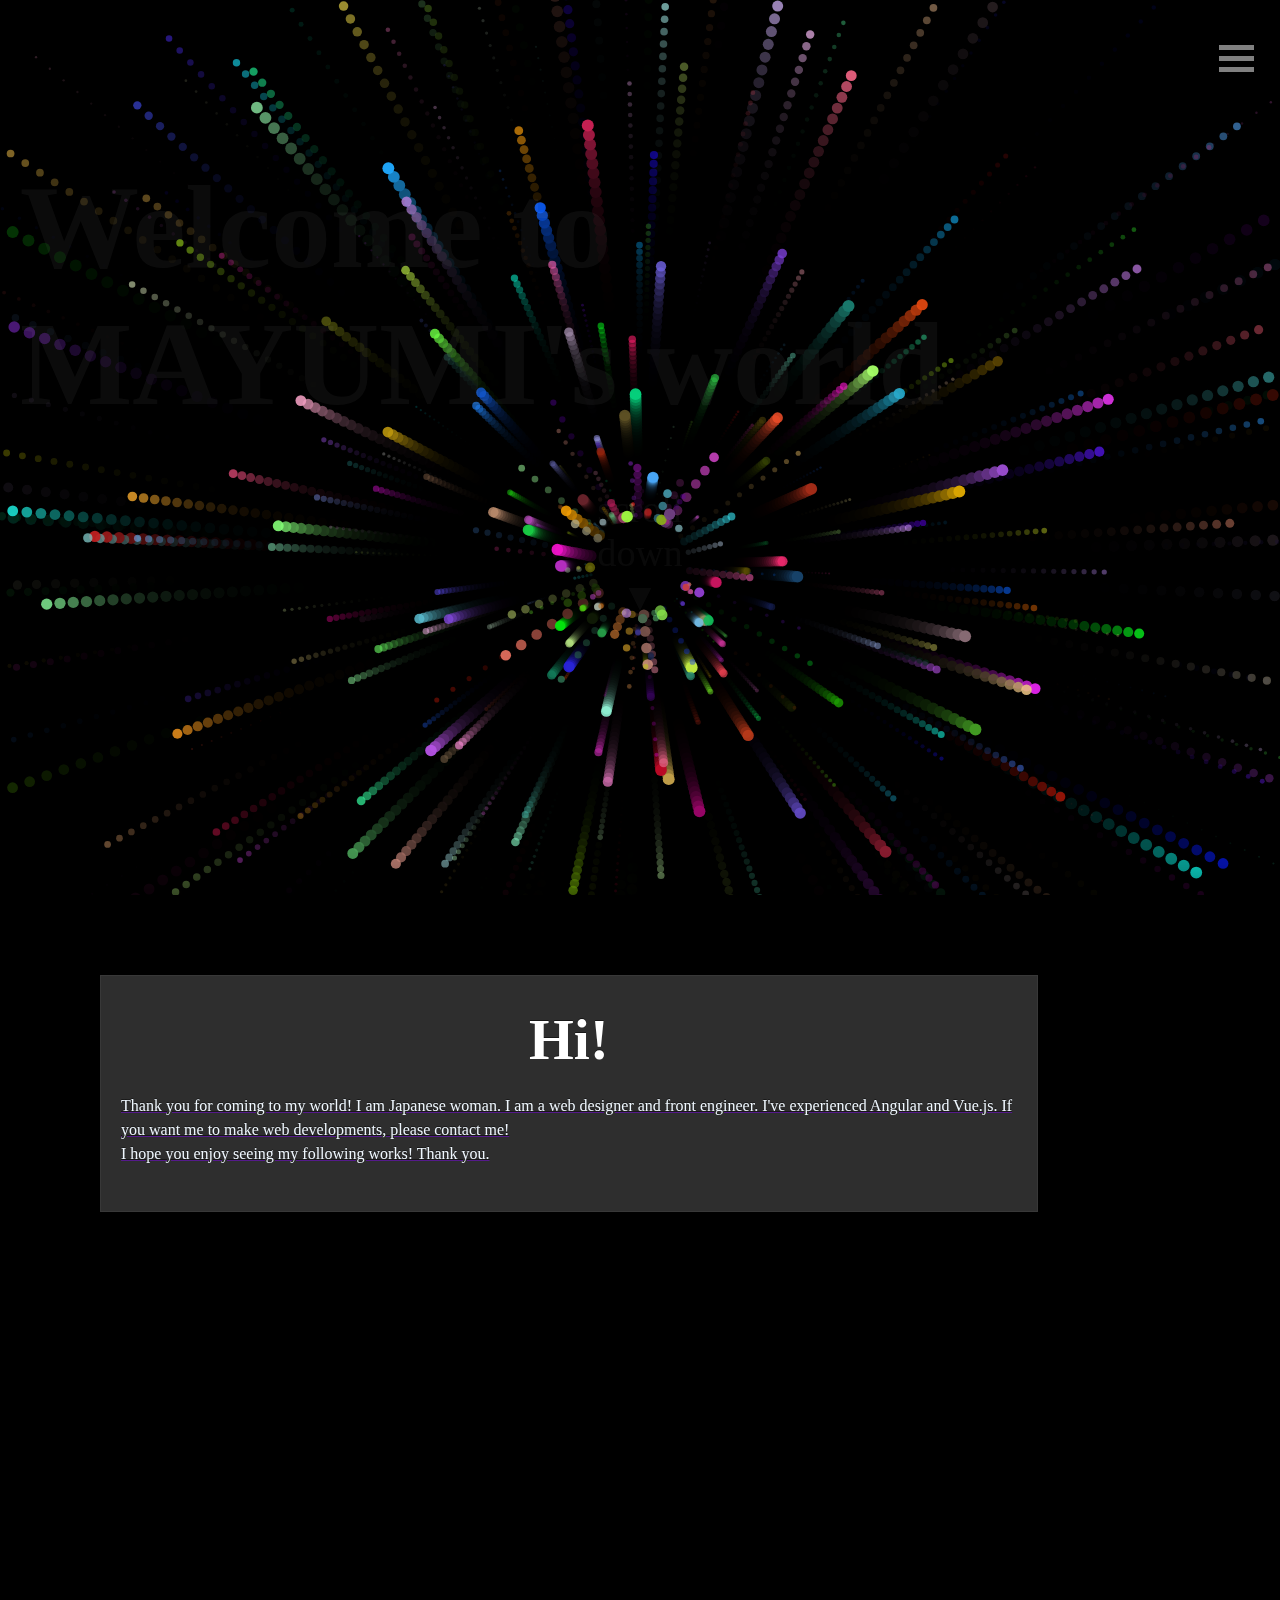
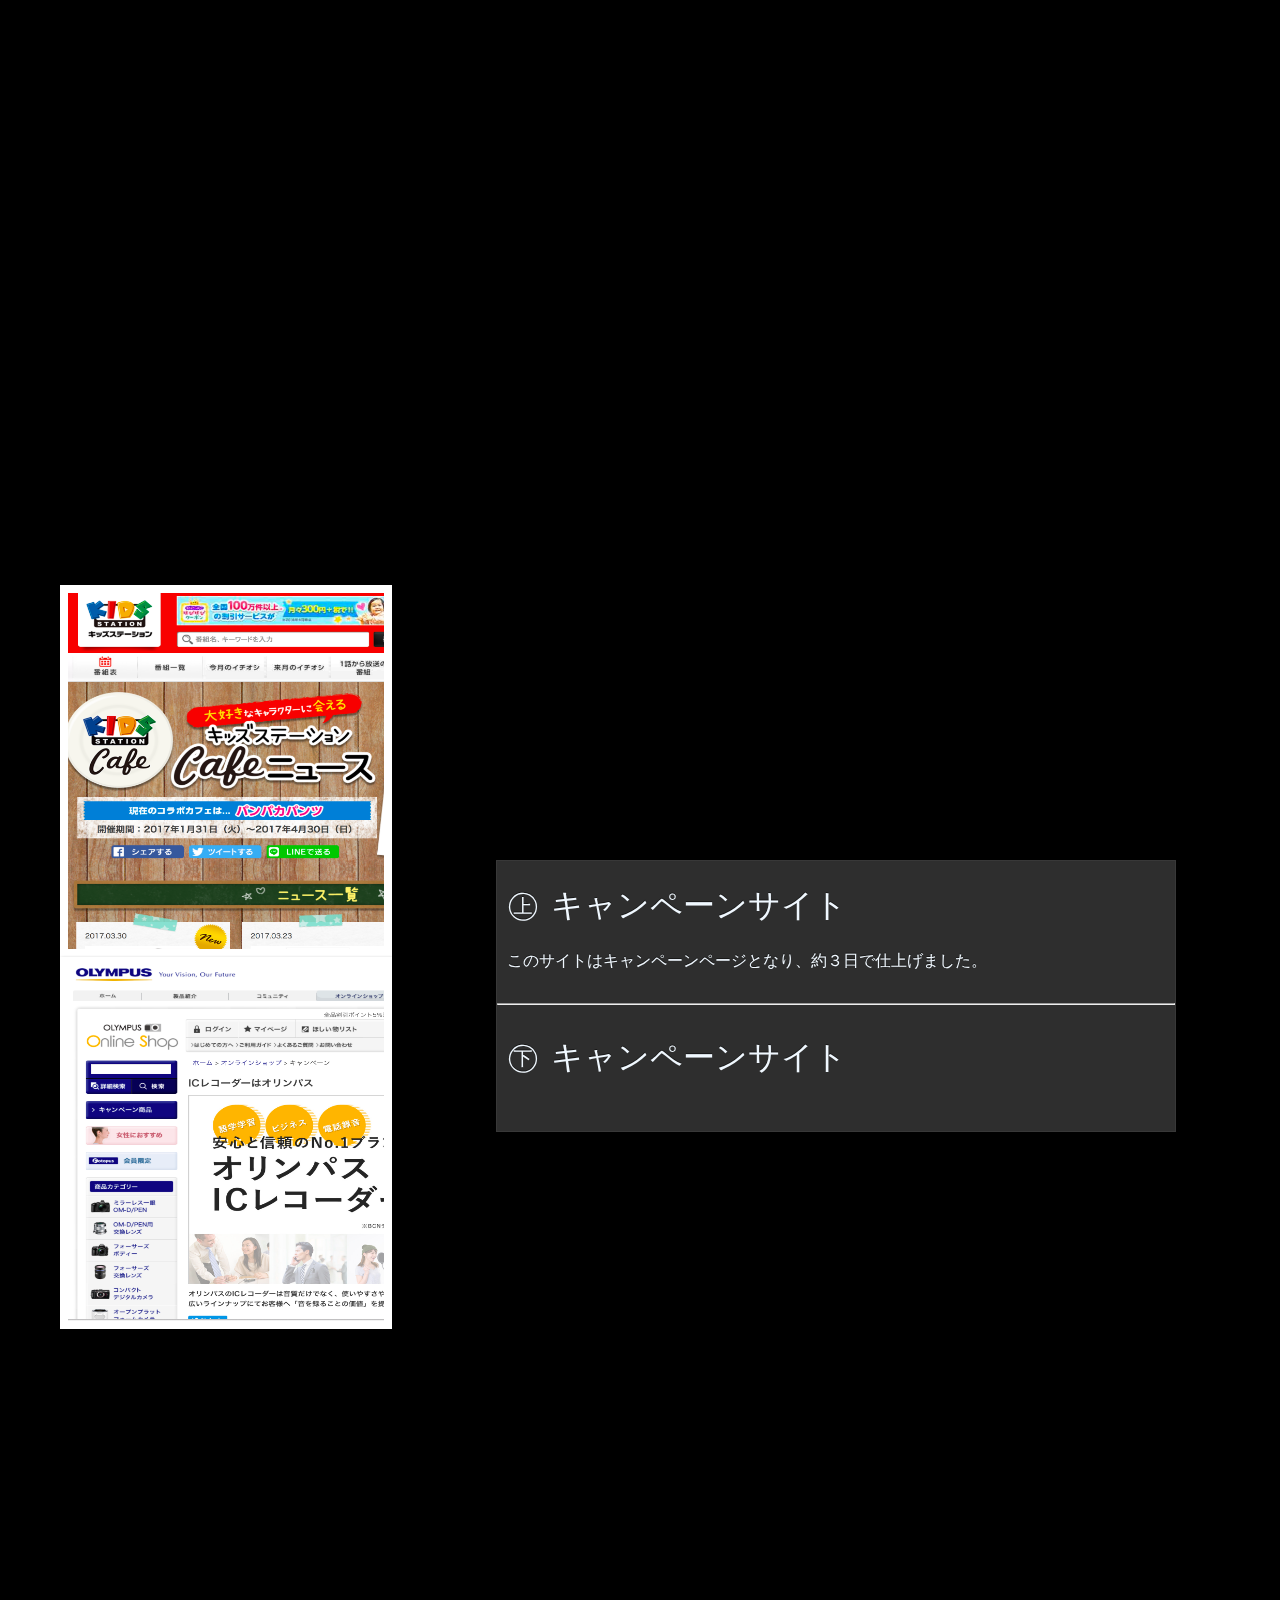
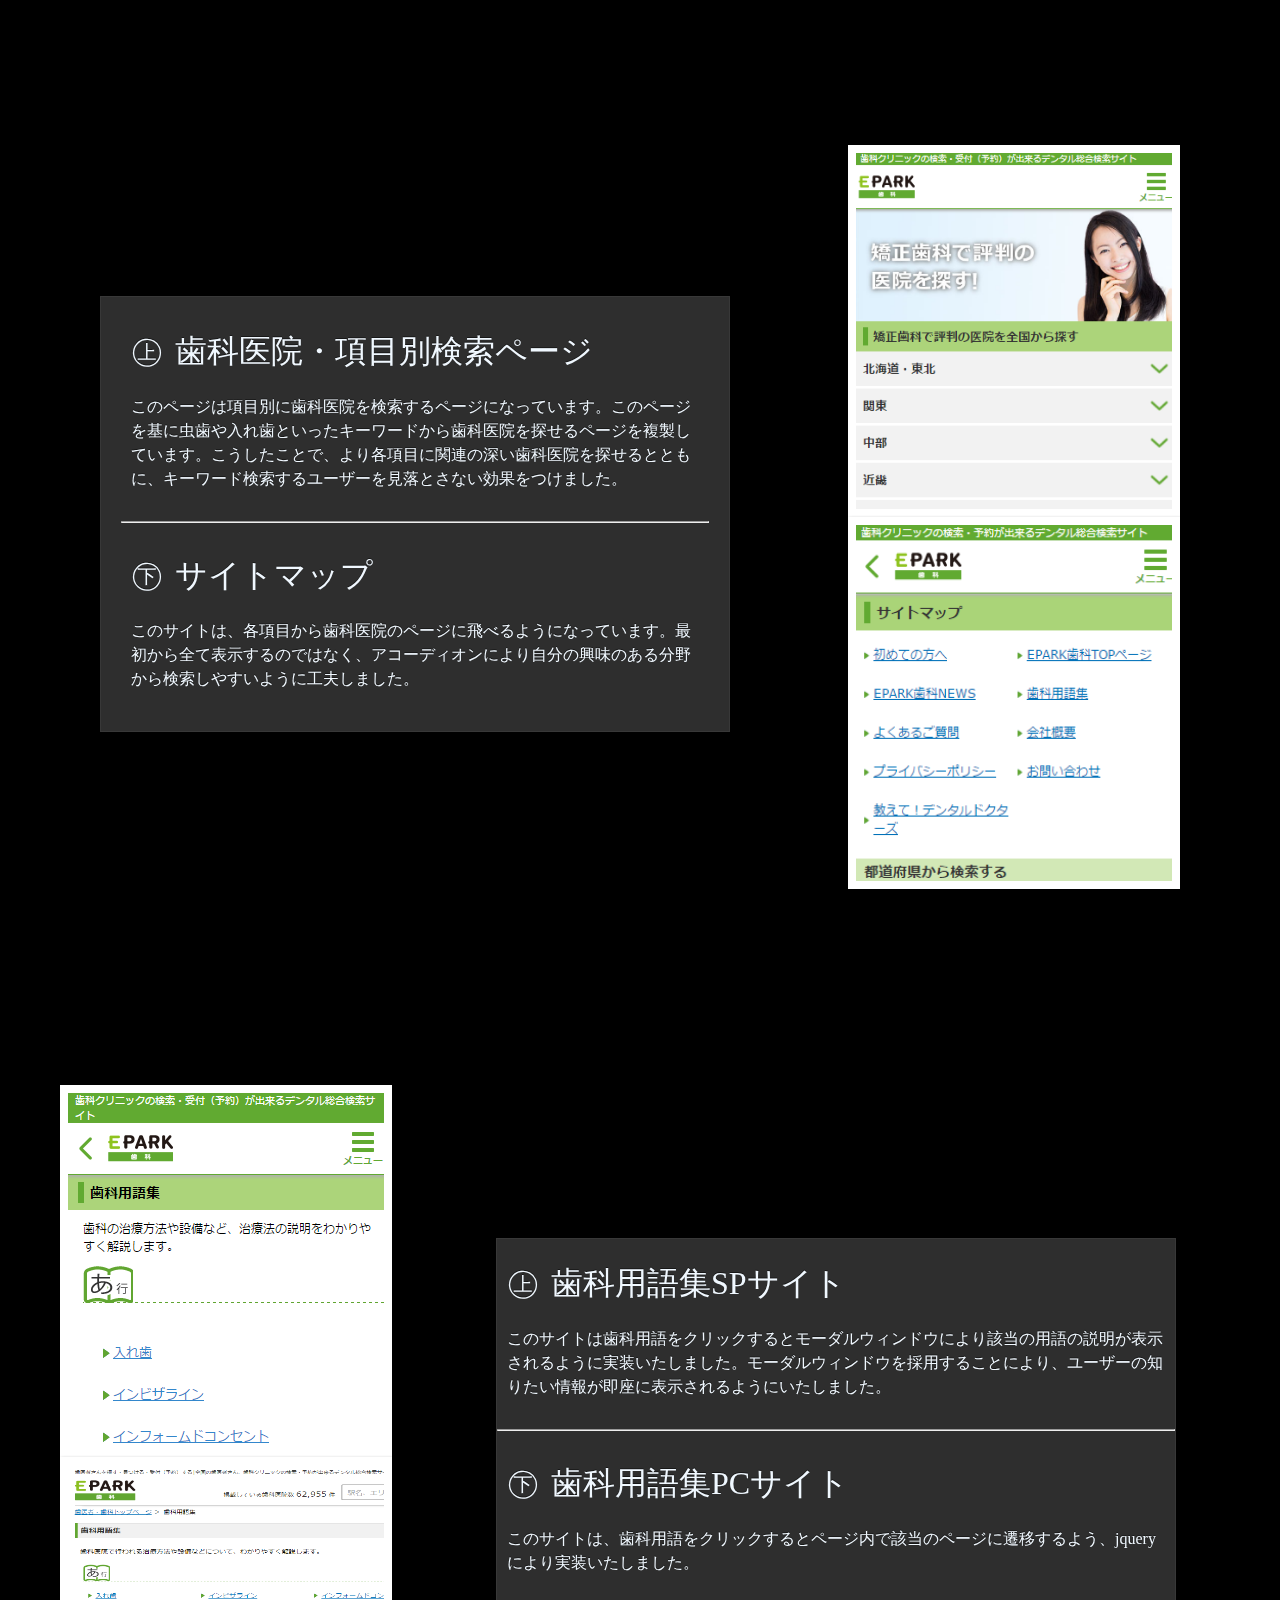
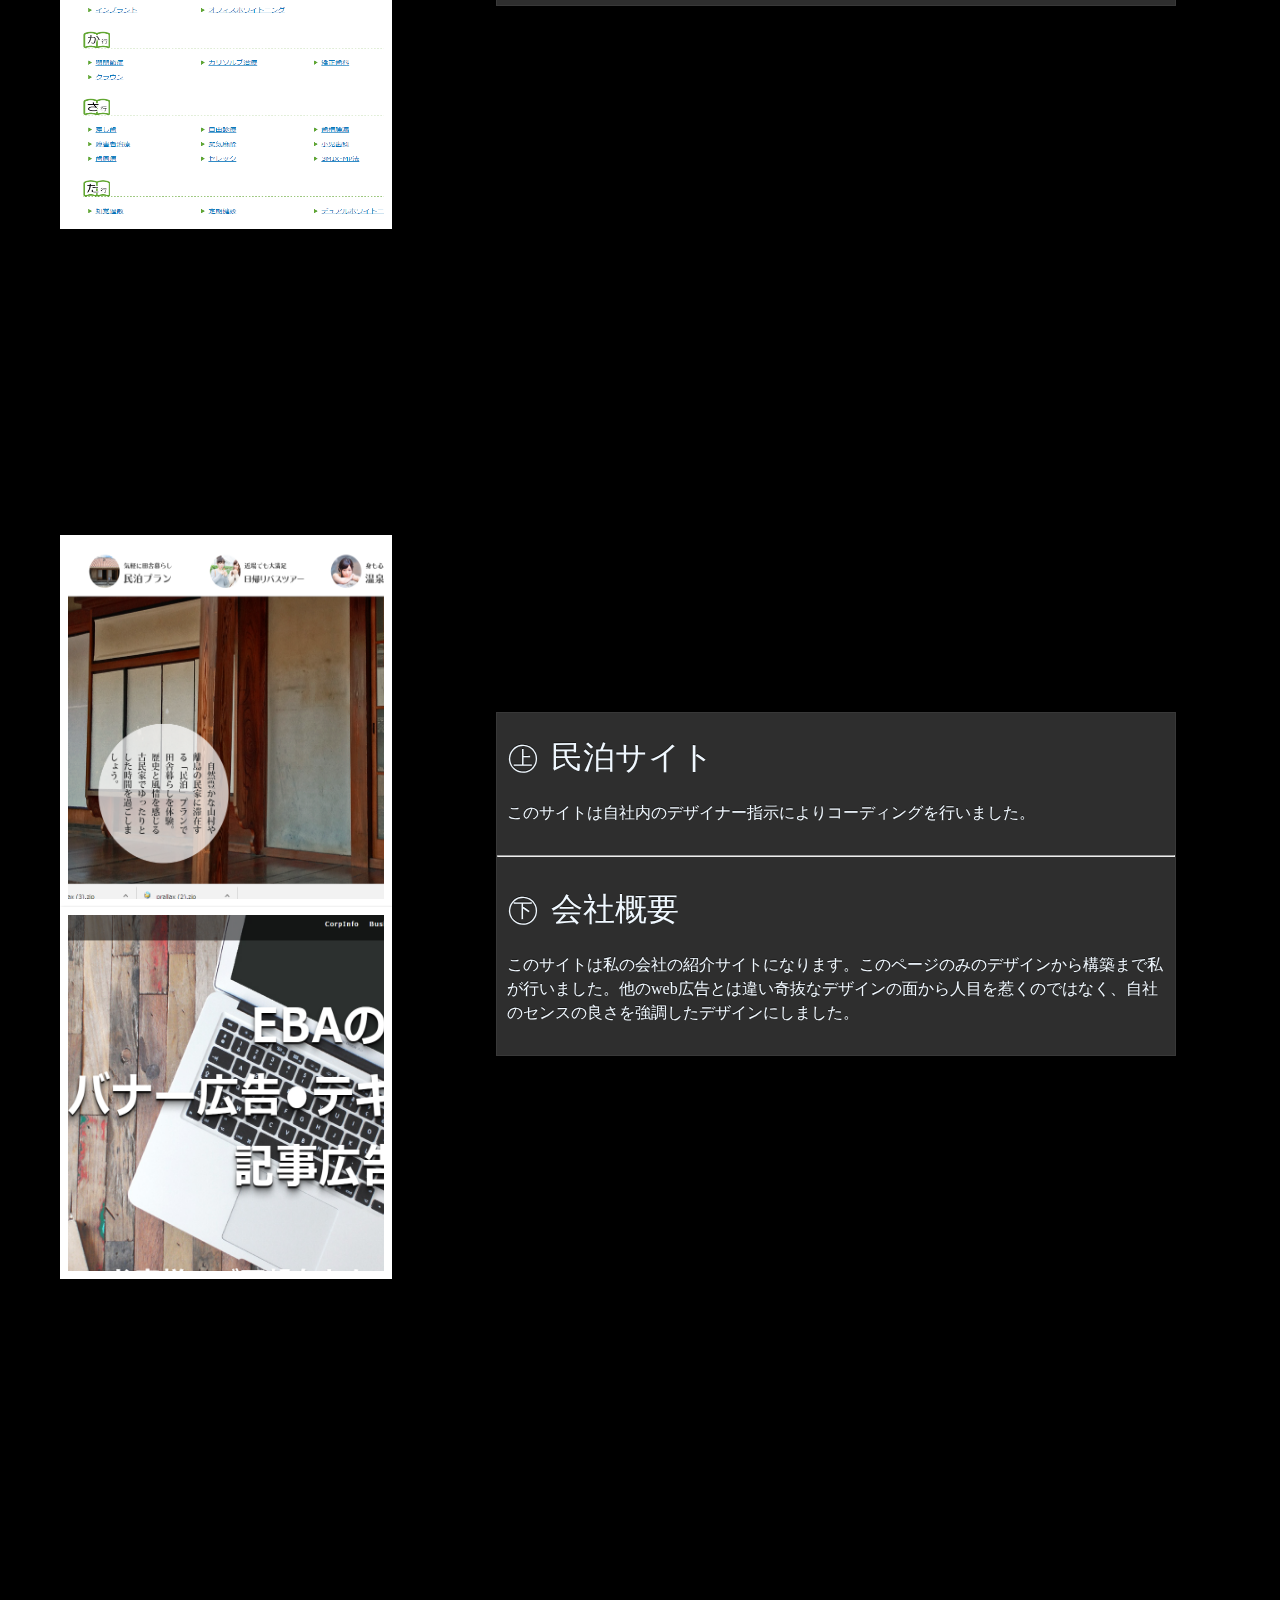
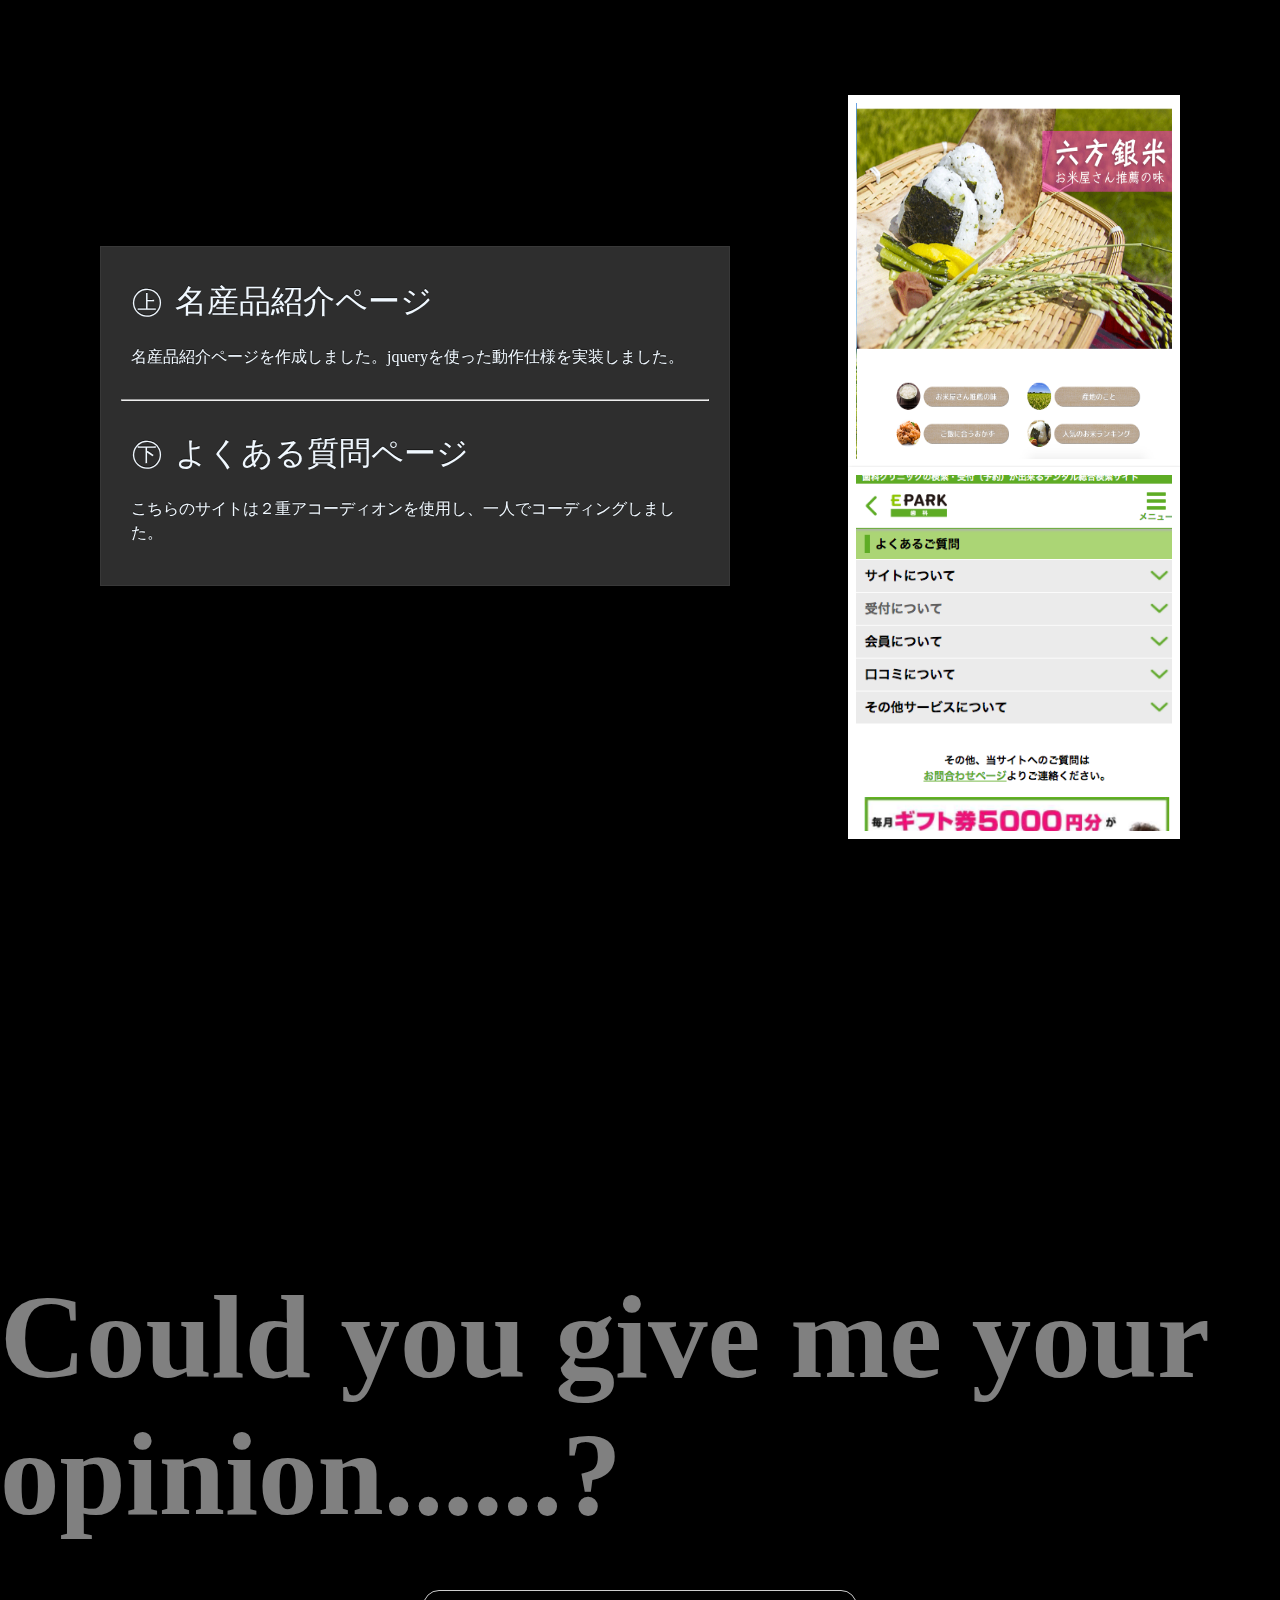
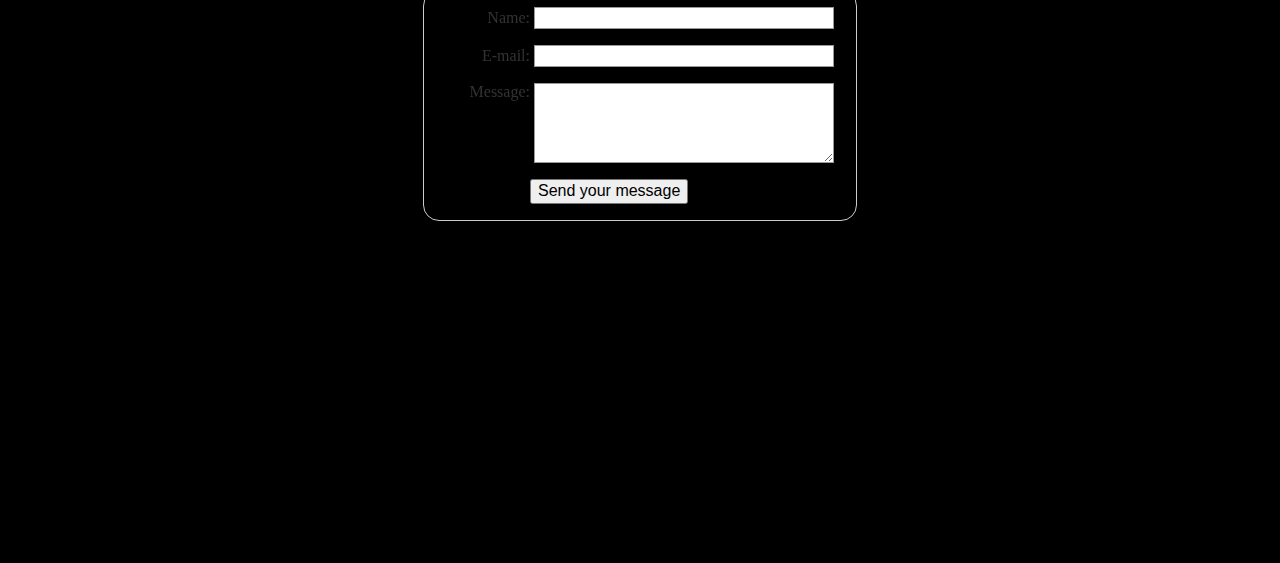
==== Hana/index.html @ 6188c831 "Update index.html" ====
<html>

<head>
    <meta charset="UTF-8">
    <title>Mayumi's info</title>
    <link rel="stylesheet" href="https://raw.github.com/necolas/normalize.css/master/normalize.css">
    <link rel="stylesheet" href="css/onlycss.css">
    <script src="https://cdnjs.cloudflare.com/ajax/libs/jquery/2.1.3/jquery.min.js"></script>
    <script src="js/7-jqueryxcss.js"></script>
    <link rel="shortcut icon" href="favicon.ico" type="animated_favicon1.gif">
    <script type="text/javascript">
        (function() {

            var ua = navigator.userAgent.toUpperCase();
            var url = document.location.pathname;
            var spDir = 'https://mayuowww.github.io/Hana/sp/sp.html';

            (ua.indexOf('IPHONE') != -1 || (ua.indexOf('ANDROID') != -1 && ua.indexOf('MOBILE') != -1)) ?
            isSP():
                isPC();

            function isSP() {
                if (url.match(spDir)) {
                    return false;
                } else {
                    location.href = spDir;
                }
            }

            function isPC() {
                if (!url.match(spDir)) {
                    return false;
                } else {
                    location.href = '/';
                }
            }


        }());
    </script>
</head>
<body>
    <div class="button_container" id="toggle">
        <span class="top"></span>
        <span class="middle"></span>
        <span class="bottom"></span>
    </div>
    <div class="overlay" id="overlay">
        <nav class="overlay-menu">
            <ul>
                <li><a href="#first">Top</a></li>
                <li><a href="#second">MyInfo</a></li>
                <li><a href="#third">Works</a>
                <li><a href="#last" style="width: 275%;">Contact</a></li>
            </ul>
        </nav>
    </div>
    <section id="first" class="content" style="background-position: 50% 0px;">

        <div id="wrapper"><canvas id="canvas"></canvas></div>
        <div id="container">
             <p id="animation">Welcome to<br>MAYUMI's world</p>
            <div class="switch" style="height:30px;">
             <span id="switch_jq_ani" class="switch-on">scroll<br>down<br>▼</span>
            </div>
        </div>
    </section>
    <section id="second" class="content" style="background-position: 50% 0px;">
        <article>
            <h1>Hi!</h1>
            <a href="">
                <p>Thank you for coming to my world! I am Japanese woman. I am a web designer and front engineer. I've experienced Angular and Vue.js. If you want me to make web developments, please contact me! <br>
                     I hope you enjoy seeing my following works! Thank you.
                </p>
            </a>
        </article>
    </section>
    <section id="second_half" class="content" style="background-position: 50% -56.5px;">
        <div class="row">
            <div class="col-sm-6">
                <div class="ih-item square colored effect6 bottom_to_top">
                    <a href="http://www.kids-station.com/tv/pages/cafe.aspx" target=”_blank”>
                        <div class="img"><img src="img/panpaka.png" alt="img"></div>
                        <div class="info">
                            <h3>レスポンシブサイトです。</h3>
                      
                        </div>
                    </a>
                </div>
                
            </div>
            <div class="col-sm-6">
                
                <div class="ih-item square colored effect6 bottom_to_top">
                    <a href="https://shop.olympus-imaging.jp/contents/index/cd/c170316i8" target=”_blank”>
                        <div class="img"><img src="img/olympus.png" alt="img"></div>
                        <div class="info">
                            <h3>レスポンシブサイトです。</h3>

                        </div>
                    </a>
                </div>
                <!-- end colored -->
            </div>
        </div>
        <div id="anything">
            <p id="position">&#12964;</p>
            <p id="mini-title">キャンペーンサイト</p>
            <p id="description">
                このサイトはキャンペーンページとなり、約３日で仕上げました。         
            </p>

            <p id="description"></p>
            <hr id="border">

            <p id="position">&#12966;</p>
            <p id="mini-title">キャンペーンサイト</p>
            <p id="description">
                
            </p>
        </div>





        </div>
    </section>

    <section id="third" class="content" style="background-position: 50% 92.75px;">
        <div id="something">
            <p id="position">&#12964;</p>
            <p id="mini-title">歯科医院・項目別検索ページ</p>
            <p id="description">
                このページは項目別に歯科医院を検索するページになっています。このページを基に虫歯や入れ歯といったキーワードから歯科医院を探せるページを複製しています。こうしたことで、より各項目に関連の深い歯科医院を探せるとともに、キーワード検索するユーザーを見落とさない効果をつけました。</p>

            <p id="description"></p>
            <hr id="border">

            <p id="position">&#12966;</p>
            <p id="mini-title">サイトマップ</p>
            <p id="description">このサイトは、各項目から歯科医院のページに飛べるようになっています。最初から全て表示するのではなく、アコーディオンにより自分の興味のある分野から検索しやすいように工夫しました。</p>
        </div>



        <article>
            <div class="bs-example">
                <!-- From top and bottom-->

                <div class="row">
                    <div class="col-sm-1">
                        <!-- normal -->
                        <div class="SPsite square effect6 from_top_and_bottom">
                            <a href="http://haisha-yoyaku.jp/docs/sp/orthodontic_clinic/" target=”_blank”>
                                <div class="img"><img src="img/orthentic.PNG" alt="img"></div>
                                <div class="info">
                                    <h3>SPサイトです</h3>
                                    <p>This pages just for smartphones. <br>If you watch this page on PC, please adjust the size of your screen.</p>
                                </div>
                            </a>
                        </div>
                        <!-- end normal -->
                    </div>
                    <div class="col-sm-2">
                        <!-- colored -->
                        <div class="SPsite square colored effect6 from_top_and_bottom">
                            <a href="http://haisha-yoyaku.jp/sp/sitemap.html" target=”_blank”>
                                <div class="img"><img src="img/sitemap.PNG" alt="img"></div>
                                <div class="info">
                                    <h3>SPサイトです</h3>
                                    <p>This pages just for smartphones. <br>If you watch this page on PC, please adjust the size of your screen.</p>
                                </div>
                            </a>
                        </div>
                        <!-- end colored -->
                    </div>
                </div>
                <!-- end From top and bottom-->

                <!-- Top to bottom-->

                <!-- end Top to bottom-->

            </div>
        </article>
    </section>



    <section id="forth" class="content" style="background-position: 50% -56.5px;">


        <div class="row">
            <div class="col-sm-6">
                <!-- normal -->
                <div class="SPsite square effect6 from_top_and_bottom">
                    <a href="http://haisha-yoyaku.jp/sp/glossary/index.html" target=”_blank”>
                        <div class="img"><img src="img/sp_shika.PNG" alt="img"></div>
                        <div class="info">
                            <h3>SPサイトです。</h3>
                            <p>This pages just for smartphones. <br>If you watch this page on PC, please adjust the size of your screen.</p>
                        </div>
                    </a>
                </div>
                <!-- end normal -->
            </div>
            <div class="col-sm-6">
                <!-- colored -->
                <div class="ih-item square colored effect6 bottom_to_top">
                    <a href="http://haisha-yoyaku.jp/original465.html" target=”_blank”>
                        <div class="img"><img src="img/shikayogosyu.PNG" alt="img"></div>
                        <div class="info">
                            <h3>PCサイトです。</h3>

                        </div>
                    </a>
                </div>
                <!-- end colored -->
            </div>
        </div>
        <div id="anything">
            <p id="position">&#12964;</p>
            <p id="mini-title">歯科用語集SPサイト</p>
            <p id="description">
                このサイトは歯科用語をクリックするとモーダルウィンドウにより該当の用語の説明が表示されるように実装いたしました。モーダルウィンドウを採用することにより、ユーザーの知りたい情報が即座に表示されるようにいたしました。</p>

            <p id="description"></p>
            <hr id="border">

            <p id="position">&#12966;</p>
            <p id="mini-title">歯科用語集PCサイト</p>
            <p id="description">
                このサイトは、歯科用語をクリックするとページ内で該当のページに遷移するよう、jqueryにより実装いたしました。
            </p>
        </div>





        </div>
    </section>

    <section id="fifth" class="content" style="background-position: 50% -189.25px;">
        <div class="row">
            <div class="col-sm-6">
                <!-- normal -->
                <div class="ih-item square effect6 top_to_bottom">
                    <a href="http://matome-all.net/travel_navi/minpaku/" target=”_blank”>
                        <div class="img"><img src="img/minpaku.PNG" alt="img"></div>
                        <div class="info">
                            <h3>レスポンシブなサイトです</h3>

                        </div>
                    </a>
                </div>
                <!-- end normal -->
            </div>
            <div class="col-sm-6">
                <!-- colored -->
                <div class="ih-item square colored effect6 top_to_bottom">
                    <a href="http://site-navi.biz/EBA_business_lp1/                                         " target=”_blank”>
                        <div class="img"><img src="img/EBA.PNG" alt="img"></div>
                        <div class="info">
                            <h3>レスポンシブなサイトです</h3>

                        </div>
                    </a>
                </div>
                <!-- end colored -->
            </div>
        </div>


        <div id="anything">




            <p id="position">&#12964;</p>
            <p id="mini-title">民泊サイト</p>
            <p id="description">
                このサイトは自社内のデザイナー指示によりコーディングを行いました。</p>

            <p id="description"></p>
            <hr id="border">

            <p id="position">&#12966;</p>
            <p id="mini-title">会社概要</p>
            <p id="description">このサイトは私の会社の紹介サイトになります。このページのみのデザインから構築まで私が行いました。他のweb広告とは違い奇抜なデザインの面から人目を惹くのではなく、自社のセンスの良さを強調したデザインにしました。</p>
        </div>



    </section>
    <section id="third" class="content" style="background-position: 50% 92.75px;">
        <div id="something">
            <p id="position">㊤</p>
            <p id="mini-title">名産品紹介ページ</p>
            <p id="description">
                名産品紹介ページを作成しました。jqueryを使った動作仕様を実装しました。</p>

            <p id="description"></p>
            <hr id="border">

            <p id="position">㊦</p>
            <p id="mini-title">よくある質問ページ</p>
            <p id="description">こちらのサイトは２重アコーディオンを使用し、一人でコーディングしました。</p>
        </div>



        <article>
            <div class="bs-example">
                <!-- From top and bottom-->

                <div class="row">
                    <div class="col-sm-1">
                        <!-- normal -->
                        <div class="ih-item square colored effect6 top_to_bottom">
                            <a href="http://everyinfo.mobi/okome_okazu/" target=”_blank”>
                                <div class="img"><img src="img/okome.png" alt="img"></div>
                                <div class="info">
                                    <h3>レスポンシブなサイトです</h3>


                                </div>
                            </a>
                        </div>
                        <!-- end normal -->
                    </div>
                    <div class="col-sm-2">
                        <!-- colored -->
                        <div class="SPsite square colored effect6 from_top_and_bottom">
                            <a href="http://haisha-yoyaku.jp/sp/faq/index.html" target=”_blank”>
                                <div class="img"><img src="img/faq.PNG" alt="img"></div>
                                <div class="info">
                                    <h3>SPサイトです</h3>
                                    <p>This pages just for smartphones. <br>If you watch this page on PC, please adjust the size of your screen.</p>
                                </div>
                            </a>
                        </div>
                        <!-- end colored -->
                    </div>
                </div>
                <!-- end From top and bottom-->

                <!-- Top to bottom-->

                <!-- end Top to bottom-->

            </div>
        </article>
    </section>



    <section id="last" class="content" style="background-position: 50% -189.25px;">
        <p id="ppp">Could you give me your opinion......?</p>


        <form method="post" action="mailto:mayuowww@gmail.com">


            <div>
                <label for="name">Name:</label>
                <input type="text" id="name" />
            </div>
            <div>
                <label for="mail">E-mail:</label>
                <input type="email" id="mail" />
            </div>
            <div>
                <label for="msg">Message:</label>
                <textarea id="msg"></textarea>
            </div>

            <div class="button">
                <button type="submit">Send your message</button>
            </div>
        </form>





    </section>


</body>

</html>
---- Hana/css/onlycss.css ----
@charset "utf-8";

    /* メールフォーム */

form {
    margin: 278px auto;
    width: 400px;
    padding: 1em;
    border: 1px solid #CCC;
    border-radius: 1em;
}
form div + div {
    margin-top: 1em;
}
label {
    /* すべてのラベルを同じサイズにして、きちんと揃える */
    display: inline-block;
    width: 90px;
    text-align: right;
}
input, textarea {
    /* すべてのテキストフィールドのフォント設定を一致させる
       デフォルトで、textarea は等幅フォントが設定されている */
    font: 1em sans-serif;

    /* すべてのテキストフィールドを同じサイズにする */
    width: 300px;
    -moz-box-sizing: border-box;
    box-sizing: border-box;

    /* テキストフィールドのボーダーの外見を同一にする */
    border: 1px solid #999;
}
input:focus, textarea:focus {
    /* アクティブな要素を少し強調する */
    border-color: #000;
}
textarea {
    /* 複数行のテキストフィールドをラベルにきちんと揃える */
    vertical-align: top;

    /* テキスト入力に十分な領域を与える */
    height: 5em;

    /* ユーザが textarea を垂直方向にリサイズできるようにする
       これが動作しないブラウザもある */
    resize: vertical;
}
.button {
    /* ボタンを他のテキストフィールドと同じ場所に置く */
    padding-left: 90px; /* label 要素と同じサイズ */
}
button {
    /* このマージンは、ラベルとテキストフィールドの間のスペースと
       おおよそ同じスペースを表す */
    margin-left: .5em;
}

  /* メールフォーム ----*/
  section#fifth {

}
  p#description {
    margin: 0 10px 30px 10px;
}
p#mini-title {
	font-size: 32px;
	display: inline-block;
}
p#position {
    margin: 10px 8px 0 10px;
    font-size: 32px;
    /* width: 5px; */
    display: inline-block;
}
.row {
    display: inline-block;
    margin-left: 60px;
}

#something {
    background: rgba(51, 51, 51, 0.9);
    border: 1px solid rgba(150, 150, 150, 0.1);
    box-shadow: 0 0 8px 4px rgba(0, 0, 0, 0.4);
    color: white;
    margin-left: 100px;
    padding: 10px 20px;
    text-shadow: 0 -1px 0 rgba(0, 0, 0, 0.5);
    line-height: 1.5em;
    width: 588px;
    /* height: 215px; */
    display: inline-block;
    /* vertical-align: 301px; */
    margin-top: 261px;
}
#anything {
    background: rgba(51, 51, 51, 0.9);
    border: 1px solid rgba(150, 150, 150, 0.1);
    box-shadow: 0 0 8px 4px rgba(0, 0, 0, 0.4);
    color: white;
    margin-left: 100px;
    /* padding: 10px 20px; */
    text-shadow: 0 -1px 0 rgba(0, 0, 0, 0.5);
    line-height: 1.5em;
    width: 53%;
    /* height: 738px; */
    display: inline-block;
    vertical-align: 261px;
}
 #ppp{
 	margin: 3px 0;
    font-size: 119px;
    font-weight: bold;
    color: hsl(0, 0%, 100%);
    z-index: 9999;
    position: relative;
    top: 231px;
    opacity: 0.5;

 }




.overlayall-sample {
display: none;
width: 100%;
height: 100%;
position: fixed;
overflow: scroll;
top: 0;
left: 0;
z-index: 100;
background: rgba(0,0,0,0.9);
}
body {
	width: 100%;
	margin: 0;
	padding: 0;
}
body #wrapper {
	width: 100%;
	height: 100%;
	min-height: 100%;
	overflow: hidden;
	position: fixed;
}
#container {
	position: absolute;
	top: 0;
	right: 20px;
	left: 20px;
}
.ih-item.square.effect6 .img > img {
	width: 167%;
	height: 713%;
}
#animation {
	margin: 3px 0;
	font-size: 119px;
	font-weight: bold;
	color: hsl(0, 0%, 100%);
	z-index: 9999;
	position: relative;
	top: 231px;
	opacity: 0.5;
}
.fadeInDown {
	-webkit-animation-fill-mode: both;
	-ms-animation-fill-mode: both;
	animation-fill-mode: both;
	-webkit-animation-duration: 1s;
	-ms-animation-duration: 1s;
	animation-duration: 1s;
	-webkit-animation-name: fadeInDown;
	animation-name: fadeInDown;
	visibility: visible !important;
}
@-webkit-keyframes fadeInDown {
 0% {
opacity: 0;
-webkit-transform: translateY(-20px);
}
 100% {
opacity: 1;
-webkit-transform: translateY(0);
}
}
@keyframes fadeInDown {
 0% {
opacity: 0;
-webkit-transform: translateY(-20px);
-ms-transform: translateY(-20px);
transform: translateY(-20px);
}
 100% {
opacity: 1;
-webkit-transform: translateY(0);
-ms-transform: translateY(0);
transform: translateY(0);
}
}/* CSS Document */
.SPsite.square {
	position: relative;
	width: 316px;
	height: 356px;
	border: 8px solid hsl(0, 0%, 100%);
	box-shadow: 1px 1px 3px hsla(0, 0%, 0%, 0.3);
}
.SPsite.square.effect6.colored .info {
	background: hsl(207, 63%, 27%);
	background: hsla(207, 63%, 27%, 0.6);
}
.SPsite.square.effect6 {
	overflow: hidden;
}
.SPsite.square.effect6.colored .info {
	background: #1a4a72;
	background: rgba(26, 74, 114, 0.6);
}
.SPsite.square.effect6.colored .info h3 {
	background: rgba(12, 34, 52, 0.6);
}
.SPsite.square.effect6 .img {
	-webkit-transition: all 0.35s ease-in-out;
	-moz-transition: all 0.35s ease-in-out;
	transition: all 0.35s ease-in-out;
	-webkit-transform: scale(1);
	-moz-transform: scale(1);
	-ms-transform: scale(1);
	-o-transform: scale(1);
	transform: scale(1);
	height: 50px;
}
.SPsite.square.effect6 .info {
	background: #333333;
	background: rgba(0, 0, 0, 0.6);
	visibility: hidden;
	opacity: 0;
	-webkit-transition: all 0.35s ease-in-out;
	-moz-transition: all 0.35s ease-in-out;
	transition: all 0.35s ease-in-out;
}
.SPsite.square.effect6 .info h3 {
	text-transform: uppercase;
	color: #fff;
	text-align: center;
	font-size: 17px;
	padding: 10px;
	background: #111111;
	margin: 30px 0 0 0;
	-webkit-transition: all 0.35s ease-in-out;
	-moz-transition: all 0.35s ease-in-out;
	transition: all 0.35s ease-in-out;
}
.SPsite.square.effect6 .info p {
	font-style: italic;
	font-size: 12px;
	position: relative;
	color: #bbb;
	padding: 20px 20px 20px;
	text-align: center;
	-webkit-transition: all 0.35s 0.1s linear;
	-moz-transition: all 0.35s 0.1s linear;
	transition: all 0.35s 0.1s linear;
}
.SPsite.square.effect6 a:hover .img {
	-webkit-transform: scale(1.2);
	-moz-transform: scale(1.2);
	-ms-transform: scale(1.2);
	-o-transform: scale(1.2);
	transform: scale(1.2);
}
.SPsite.square.effect6 a:hover .info {
	visibility: visible;
	opacity: 1;
}
.SPsite.square.effect6.from_top_and_bottom .info h3 {
	-webkit-transform: translateY(-100%);
	-moz-transform: translateY(-100%);
	-ms-transform: translateY(-100%);
	-o-transform: translateY(-100%);
	transform: translateY(-100%);
}
.SPsite.square.effect6.from_top_and_bottom .info p {
	-webkit-transform: translateY(100%);
	-moz-transform: translateY(100%);
	-ms-transform: translateY(100%);
	-o-transform: translateY(100%);
	transform: translateY(100%);
}
.SPsite.square.effect6.from_top_and_bottom a:hover .info h3, .SPsite.square.effect6.from_top_and_bottom a:hover .info p {
	-webkit-transform: translateY(0);
	-moz-transform: translateY(0);
	-ms-transform: translateY(0);
	-o-transform: translateY(0);
	transform: translateY(0);
	font-size: 24px;
}
.SPsite.square.effect6.from_left_and_right .info h3 {
	-webkit-transform: translateX(-100%);
	-moz-transform: translateX(-100%);
	-ms-transform: translateX(-100%);
	-o-transform: translateX(-100%);
	transform: translateX(-100%);
}
.SPsite.square.effect6.from_left_and_right .info p {
	-webkit-transform: translateX(100%);
	-moz-transform: translateX(100%);
	-ms-transform: translateX(100%);
	-o-transform: translateX(100%);
	transform: translateX(100%);
}
.SPsite.square.effect6.from_left_and_right a:hover .info h3, .SPsite.square.effect6.from_left_and_right a:hover .info p {
	-webkit-transform: translateX(0);
	-moz-transform: translateX(0);
	-ms-transform: translateX(0);
	-o-transform: translateX(0);
	transform: translateX(0);
}
.SPsite.square.effect6.top_to_bottom .info h3 {
	-webkit-transform: translateY(-100%);
	-moz-transform: translateY(-100%);
	-ms-transform: translateY(-100%);
	-o-transform: translateY(-100%);
	transform: translateY(-100%);
}
.SPsite.square.effect6.top_to_bottom .info p {
	-webkit-transform: translateY(-100%);
	-moz-transform: translateY(-100%);
	-ms-transform: translateY(-100%);
	-o-transform: translateY(-100%);
	transform: translateY(-100%);
}
.SPsite.square.effect6.top_to_bottom a:hover .info h3, .SPsite.square.effect6.top_to_bottom a:hover .info p {
	-webkit-transform: translateY(0);
	-moz-transform: translateY(0);
	-ms-transform: translateY(0);
	-o-transform: translateY(0);
	transform: translateY(0);
}
.SPsite.square.effect6.bottom_to_top .info h3 {
	-webkit-transform: translateY(100%);
	-moz-transform: translateY(100%);
	-ms-transform: translateY(100%);
	-o-transform: translateY(100%);
	transform: translateY(100%);
}
.SPsite.square.effect6.bottom_to_top .info p {
	-webkit-transform: translateY(100%);
	-moz-transform: translateY(100%);
	-ms-transform: translateY(100%);
	-o-transform: translateY(100%);
	transform: translateY(100%);
}
.SPsite.square.effect6.bottom_to_top a:hover .info h3, .SPsite.square.effect6.bottom_to_top a:hover .info p {
	-webkit-transform: translateY(0);
	-moz-transform: translateY(0);
	-ms-transform: translateY(0);
	-o-transform: translateY(0);
	transform: translateY(0);
}
/*/copy/*/

.indicator {
	position: fixed;
	right: 10px;
	top: 10px;
}
li {
	display: block;
	height: 60px;
	position: fixed;
	top: 40px;
	width: 60px;
}
#item1 {
	background: #FFFFFF;
	left: 20px;
	z-index: 5;
}
#item2 {
	background: #333;
	left: 100px;
	z-index: 1;
}
#item3 {
	background: #ff358B;
	left: 180px;
	z-index: 1;
}
#item4 {
	background: #01b0f0;
	left: 260px;
	z-index: 1;
}
#item5 {
 background: 
 left: 340px;
 z-index:;
}
.info {
	position: absolute;
	background: hsla(0, 0%, 0%, 0.55);
	width: 100%;
	height: 100%;
	webkit-transition: all 0.35s ease-in-out;
	-moz-transition: all 0.35s ease-in-out;
	transition: all 0.5s ease;
	top: 0px;
}
a {
	display: block;
	width: 100%;
	height: 100%;
	position: relative;
	transition: all 0.5s ease;
}
.ih-item.square {
	position: relative;
	width: 316px;
	height: 356px;
	border: 8px solid hsl(0, 0%, 100%);
	box-shadow: 1px 1px 3px hsla(0, 0%, 0%, 0.3);
}
.ih-item.square.effect6.colored .info {
	background: hsl(207, 63%, 27%);
	background: hsla(207, 63%, 27%, 0.6);
}
.ih-item.square.effect6 {
	overflow: hidden;
}
.ih-item.square.effect6.colored .info {
	background: #1a4a72;
	background: rgba(26, 74, 114, 0.6);
}
.ih-item.square.effect6.colored .info h3 {
	background: rgba(12, 34, 52, 0.6);
}
.ih-item.square.effect6 .img {
	-webkit-transition: all 0.35s ease-in-out;
	-moz-transition: all 0.35s ease-in-out;
	transition: all 0.35s ease-in-out;
	-webkit-transform: scale(1);
	-moz-transform: scale(1);
	-ms-transform: scale(1);
	-o-transform: scale(1);
	transform: scale(1);
	height: 50px;
}
.ih-item.square.effect6 .info {
	background: #333333;
	background: rgba(0, 0, 0, 0.6);
	visibility: hidden;
	opacity: 0;
	-webkit-transition: all 0.35s ease-in-out;
	-moz-transition: all 0.35s ease-in-out;
	transition: all 0.35s ease-in-out;
}
.ih-item.square.effect6 .info h3 {
	text-transform: uppercase;
	color: #fff;
	text-align: center;
	font-size: 17px;
	padding: 10px;
	background: #111111;
	margin: 30px 0 0 0;
	-webkit-transition: all 0.35s ease-in-out;
	-moz-transition: all 0.35s ease-in-out;
	transition: all 0.35s ease-in-out;
}
.ih-item.square.effect6 .info p {
	font-style: italic;
	font-size: 12px;
	position: relative;
	color: #bbb;
	padding: 20px 20px 20px;
	text-align: center;
	-webkit-transition: all 0.35s 0.1s linear;
	-moz-transition: all 0.35s 0.1s linear;
	transition: all 0.35s 0.1s linear;
}
.ih-item.square.effect6 a:hover .img {
	-webkit-transform: scale(1.2);
	-moz-transform: scale(1.2);
	-ms-transform: scale(1.2);
	-o-transform: scale(1.2);
	transform: scale(1.2);
}
.ih-item.square.effect6 a:hover .info {
	visibility: visible;
	opacity: 1;
}
.ih-item.square.effect6.from_top_and_bottom .info h3 {
	-webkit-transform: translateY(-100%);
	-moz-transform: translateY(-100%);
	-ms-transform: translateY(-100%);
	-o-transform: translateY(-100%);
	transform: translateY(-100%);
}
.ih-item.square.effect6.from_top_and_bottom .info p {
	-webkit-transform: translateY(100%);
	-moz-transform: translateY(100%);
	-ms-transform: translateY(100%);
	-o-transform: translateY(100%);
	transform: translateY(100%);
}
.ih-item.square.effect6.from_top_and_bottom a:hover .info h3, .ih-item.square.effect6.from_top_and_bottom a:hover .info p {
	-webkit-transform: translateY(0);
	-moz-transform: translateY(0);
	-ms-transform: translateY(0);
	-o-transform: translateY(0);
	transform: translateY(0);
}
.ih-item.square.effect6.from_left_and_right .info h3 {
	-webkit-transform: translateX(-100%);
	-moz-transform: translateX(-100%);
	-ms-transform: translateX(-100%);
	-o-transform: translateX(-100%);
	transform: translateX(-100%);
}
.ih-item.square.effect6.from_left_and_right .info p {
	-webkit-transform: translateX(100%);
	-moz-transform: translateX(100%);
	-ms-transform: translateX(100%);
	-o-transform: translateX(100%);
	transform: translateX(100%);
}
.ih-item.square.effect6.from_left_and_right a:hover .info h3, .ih-item.square.effect6.from_left_and_right a:hover .info p {
	-webkit-transform: translateX(0);
	-moz-transform: translateX(0);
	-ms-transform: translateX(0);
	-o-transform: translateX(0);
	transform: translateX(0);
}
.ih-item.square.effect6.top_to_bottom .info h3 {
	-webkit-transform: translateY(-100%);
	-moz-transform: translateY(-100%);
	-ms-transform: translateY(-100%);
	-o-transform: translateY(-100%);
	transform: translateY(-100%);
}
.ih-item.square.effect6.top_to_bottom .info p {
	-webkit-transform: translateY(-100%);
	-moz-transform: translateY(-100%);
	-ms-transform: translateY(-100%);
	-o-transform: translateY(-100%);
	transform: translateY(-100%);
}
.ih-item.square.effect6.top_to_bottom a:hover .info h3, .ih-item.square.effect6.top_to_bottom a:hover .info p {
	-webkit-transform: translateY(0);
	-moz-transform: translateY(0);
	-ms-transform: translateY(0);
	-o-transform: translateY(0);
	transform: translateY(0);
}
.ih-item.square.effect6.bottom_to_top .info h3 {
	-webkit-transform: translateY(100%);
	-moz-transform: translateY(100%);
	-ms-transform: translateY(100%);
	-o-transform: translateY(100%);
	transform: translateY(100%);
}
.ih-item.square.effect6.bottom_to_top .info p {
	-webkit-transform: translateY(100%);
	-moz-transform: translateY(100%);
	-ms-transform: translateY(100%);
	-o-transform: translateY(100%);
	transform: translateY(100%);
}
.ih-item.square.effect6.bottom_to_top a:hover .info h3, .ih-item.square.effect6.bottom_to_top a:hover .info p {
	-webkit-transform: translateY(0);
	-moz-transform: translateY(0);
	-ms-transform: translateY(0);
	-o-transform: translateY(0);
	transform: translateY(0);
}
 @import url(http://fonts.googleapis.com/css?family=Jura);
body {
	font-family: 'Jura';
	background: #000;
	margin: 0;
	padding: 0;
}
section {
	height: 100vh;
	width: 100vw;
}
.content {
	position: relative;
	left: 50%;
	top: 50%;
	transform: translate(-50%, -50%);
	-webkit-transform: translate(-50%, -50%);
}
.logo {
	position: relative;
	left: 50%;
	margin-top: 10px;
	margin-left: -121px;
	background: transparent;
}
.desc {
	font-size: 1em;
	color: #000;
	text-align: center;
	text-transform: uppercase;
	opacity: 0;
	letter-spacing: -5px;
	animation: letterSpacing 1.5s ease-in-out 3.5s;
	-webkit-animation: letterSpacing 1.5s ease-in-out 3.5s;
	animation-fill-mode: forwards;
	-webkit-animation-fill-mode: forwards;
}
@keyframes letterSpacing {
 0% {
 letter-spacing:-5px;
 opacity:0;
}
 100% {
 letter-spacing:1px;
 opacity:1;
}
}
@-webkit-keyframes letterSpacing {
 0% {
 letter-spacing:-5px;
 opacity:0;
}
 100% {
 letter-spacing:1px;
 opacity:1;
}
}
p#interval {
	z-index: 1;
	position: fixed;
	color: hsl(0, 0%, 100%);
}
body {
	margin: 0;
}
Edit in JSFiddle Result JavaScript CSS HTML #interval {
	position: fixed;
	top: 0;
	right: 0;
 back
}
#wrap {
	position: relative;
	height: 2000px;
}
.object span {
	z-index: 10;
	position: absolute;
	-webkit-transition: all 1s ease;/*アニメーションの変化*/
	-moz-transition: all 1s ease;
	-o-transition: all 1s ease;
	-ms-transition: all 1s ease;
	transition: all 1s ease;
}
.pos0 {
	top: 0px;
	left: 0px;
}
.pos1 {
	top: 500px;
	left: 200px;
}
.pos2 {
	top: 1000px;
	left: 400px;
}
.pos3 {
	top: 1500px;
	left: 200px;
}
.border1, .border2, .border3 {
	border-top: 1px #ccc solid;
	position: absolute;
	width: 100%;
}
.border1 {
	z-index: 1;
	top: 500px;
}
.border2 {
	z-index: 2;
	top: 1000px;
}
.border3 {
	z-index: 3;
	top: 1500px;
}
/* スイングアニメーション */
.object span {
	-webkit-transform-origin: top center;
	transform-origin: top center;
	-webkit-animation-name: swing;
	animation-name: swing;
	-webkit-animation-duration: 0.5s;
	animation-duration: 5s;
	-webkit-animation-fill-mode: both;
	animation-fill-mode: both;
	animation-iteration-count: infinite;
	-webkit-animation-iteration-count: infinite;
}
@-webkit-keyframes swing {
 0% {
 -webkit-transform: rotate(20deg);
}
 10% {
 -webkit-transform: rotate(15deg);
}
 40% {
 -webkit-transform: rotate(-10deg);
}
 60% {
 -webkit-transform: rotate(5deg);
}
 80% {
 -webkit-transform: rotate(-5deg);
}
 100% {
 -webkit-transform: rotate(0deg);
}
}
@keyframes swing {
 20% {
 transform: rotate(15deg);
}
 40% {
 transform: rotate(-10deg);
}
 60% {
 transform: rotate(5deg);
}
 80% {
 transform: rotate(-5deg);
}
 100% {
 transform: rotate(0deg);
}
}
article h2, article h1 {
	font-size: 3.6em;
	line-height: 1em;
	margin: 25px 0;
}
.content {
	box-shadow: 0 0 50px rgba(0, 0, 0, 0.8);
	color: #333;
	height: 1050px;
	margin: 0 auto;
	padding: 0;
	position: relative;
	width: 100%;
}
#first {
/*background: url('/img/bg-parallaxsample01.jpg') 50% 0 no-repeat fixed;
	 background-color: #000000; 
	  overflow: hidden; 
	  margin: 0;
	  padding: 0
*/}
#second {
	background: url(/img/bg-parallaxsample02.jpg) 50% 0 no-repeat fixed black;
}
#third {
	background: url(/img/bg-parallaxsample03.jpg) 50% 0 no-repeat fixed black;
}
#theend {
	background: url(/img/bg-parallaxsample04.jpg) 50% 0 no-repeat fixed #e6cda4;
}
/* section first */
.logo {
	color: rgba(255, 255, 255, 0.9);
	font-size: 4em;
	font-weight: bold;
	margin: 0;
	position: fixed;
	top: 100px;
	left: 50px;
	text-shadow: 0 -1px rgba(0, 0, 0, 0.4);
	z-index: 1;
}
#first article {
	color: hsl(0, 0%, 100%);
	border: 1px solid rgba(150, 150, 150, 0.1);
	box-shadow: 0 0 8px 4px rgba(0, 0, 0, 0.4);
	padding: 18px;
	position: absolute;
	top: 200px;
	width: 800px;
}
/* section second */
#second {
	padding: 80px 0;
}
#second article {
	background: rgba(51, 51, 51, 0.9);
	border: 1px solid rgba(150, 150, 150, 0.1);
	box-shadow: 0 0 8px 4px rgba(0, 0, 0, 0.4);
	color: white;
	margin-left: 100px;
	padding: 10px 20px;
	text-shadow: 0 -1px 0 rgba(0, 0, 0, 0.5);
	line-height: 1.5em;
	width: 70vw;
	height: 215px;
}
/* section third */
#third article {

	box-shadow: 0 0 25px rgba(0, 0, 0, 0.3);
	color: white;
	padding: 10px 20px;
	margin: 100px 0 0 60%;
	text-shadow: 0 -1px 0 rgba(0, 0, 0, 0.5);
	line-height: 1.5em;
	color: white;
	position: absolute;
	top: 0;
}
#third img {
    width: 321px;
}
/* section the end */
#theend h2 {
	color: white;
	font-size: 4em;
	left: 50%;
	margin-left: -150px;
	position: absolute;
	text-shadow: 0 0 16px rgba(140, 123, 96, 0.8);
	top: 180px;
	width: 300px;
}
html {
	font-family: sans-serif; /* 1 */
	line-height: 1.15; /* 2 */
	-ms-text-size-adjust: 100%; /* 3 */
	-webkit-text-size-adjust: 100%; /* 3 */
}
body {
	margin: 0;
}
article, aside, footer, header, nav, section {
	display: block;
}
h1 {
	font-size: 2em;
	margin: 0.67em 0;
}
figcaption, figure, main { /* 1 */
	display: block;
}
figure {
	margin: 1em 40px;
}
hr {
	box-sizing: content-box; /* 1 */
	height: 0; /* 1 */
	overflow: visible; /* 2 */
}
pre {
	font-family: monospace, monospace; /* 1 */
	font-size: 1em; /* 2 */
}
a 
{
	background-color: transparent; /* 1 */
	-webkit-text-decoration-skip: objects; /* 2 */
}
a:active, a:hover {
	outline-width: 0;
}
abbr[title] {
	border-bottom: none; /* 1 */
	text-decoration: underline; /* 2 */
	text-decoration: underline dotted; /* 2 */
}
b, strong {
	font-weight: inherit;
}
b, strong {
	font-weight: bolder;
}
code, kbd, samp {
	font-family: monospace, monospace; /* 1 */
	font-size: 1em; /* 2 */
}
dfn {
	font-style: italic;
}
mark {
	background-color: #ff0;
	color: #000;
}
/**
 * Add the correct font size in all browsers.
 */

small {
	font-size: 80%;
}
sub, sup {
	font-size: 75%;
	line-height: 0;
	position: relative;
	vertical-align: baseline;
}
sub {
	bottom: -0.25em;
}
sup {
	top: -0.5em;
}
audio, video {
	display: inline-block;
}
audio:not([controls]) {
	display: none;
	height: 0;
}
img {
	border-style: none;
}
svg:not(:root) {
	overflow: hidden;
}
button, input, optgroup, select, textarea {
	font-family: sans-serif; /* 1 */
	font-size: 100%; /* 1 */
	line-height: 1.15; /* 1 */
	margin: 0; /* 2 */
}
button, input { /* 1 */
	overflow: visible;
}
button, select { /* 1 */
	text-transform: none;
}
button, html [type="button"], /* 1 */ [type="reset"], [type="submit"] {
	-webkit-appearance: button; /* 2 */
}
button::-moz-focus-inner, [type="button"]::-moz-focus-inner, [type="reset"]::-moz-focus-inner, [type="submit"]::-moz-focus-inner {
 border-style: none;
 padding: 0;
}
button:-moz-focusring, [type="button"]:-moz-focusring, [type="reset"]:-moz-focusring, [type="submit"]:-moz-focusring {
 outline: 1px dotted ButtonText;
}
fieldset {
	border: 1px solid #c0c0c0;
	margin: 0 2px;
	padding: 0.35em 0.625em 0.75em;
}
textarea {
	overflow: auto;
}
[type="checkbox"], [type="radio"] {
	box-sizing: border-box; /* 1 */
	padding: 0; /* 2 */
}
[type="number"]::-webkit-inner-spin-button, [type="number"]::-webkit-outer-spin-button {
 height: auto;
}
[type="search"] {
	-webkit-appearance: textfield; /* 1 */
	outline-offset: -2px; /* 2 */
}
[type="search"]::-webkit-search-cancel-button, [type="search"]::-webkit-search-decoration {
 -webkit-appearance: none;
}
::-webkit-file-upload-button {
 -webkit-appearance: button; /* 1 */
 font: inherit; /* 2 */
}
details, /* 1 */ menu {
	display: block;
}
summary {
	display: list-item;
}
canvas {
	display: inline-block;
}
[hidden] {
	display: none;
}
p {
	color: hsl(208, 100%, 97%);
}
 @import url(http://fonts.googleapis.com/css?family=Vollkorn|Roboto);
.container {
	position: absolute;
	width: 100%;
	heigh: 100%;
	text-align: center;
	top: 40%;
	left: 0;
	margin: 0 auto;
	font-family: 'Roboto', sans-serif;
}
.container p {
	font-size: 20px;
}
.container a {
	display: inline-block;
	position: relative;
	text-align: center;
	color: #FF5252;
	text-decoration: none;
	font-size: 20px;
	overflow: hidden;
	top: 5px;
}
.container a:after {
	content: '';
	position: absolute;
	background: #FF5252;
	height: 2px;
	width: 0%;
	-webkit-transform: translateX(-50%);
	transform: translateX(-50%);
	left: 50%;
	bottom: 0;
	-webkit-transition: .35s ease;
	transition: .35s ease;
}
.container a:hover:after, .container a:focus:after, .container a:active:after {
	width: 100%;
}
h1 {
	position: relative;
	text-align: center;
	font-family: 'Vollkorn', serif;
}
.button_container {
	position: fixed;
	top: 5%;
	right: 2%;
	height: 27px;
	width: 35px;
	cursor: pointer;
	z-index: 100;
	-webkit-transition: opacity 5s ease;
	transition: opacity 5s ease;
}
.button_container:hover {
	opacity: .7;
}
.button_container.active .top {
	-webkit-transform: translateY(11px) translateX(0) rotate(45deg);
	transform: translateY(11px) translateX(0) rotate(45deg);
	background: #FFF;
}
.button_container.active .middle {
	opacity: 0;
	background: #FFF;
}
.button_container.active .bottom {
	-webkit-transform: translateY(-11px) translateX(0) rotate(-45deg);
	transform: translateY(-11px) translateX(0) rotate(-45deg);
	background: #FFF;
}
.button_container span {
	background: hsl(0, 0%, 50%);
	border: none;
	height: 5px;
	width: 100%;
	position: absolute;
	top: 0;
	left: 0;
	-webkit-transition: all .35s ease;
	transition: all .35s ease;
	cursor: pointer;
}
.button_container span:nth-of-type(2) {
	top: 11px;
}
.button_container span:nth-of-type(3) {
	top: 22px;
}
.overlay {
	position: fixed;
	background: #330033;
	top: 0;
	left: 0;
	width: 100%;
	height: 0%;
	opacity: 0;
	visibility: hidden;
	-webkit-transition: opacity .35s, visibility .35s, height .35s;
	transition: opacity .35s, visibility .35s, height .35s;
	overflow: hidden;
	z-index: 9;
}
.overlay.open {
	opacity: .9;
	visibility: visible;
	height: 100%;
}
.overlay.open li {
	-webkit-animation: fadeInRight .5s ease forwards;
	animation: fadeInRight .5s ease forwards;
	-webkit-animation-delay: .35s;
	animation-delay: .35s;
}
.overlay.open li:nth-of-type(2) {
	-webkit-animation-delay: .4s;
	animation-delay: .4s;
}
.overlay.open li:nth-of-type(3) {
	-webkit-animation-delay: .45s;
	animation-delay: .45s;
}
.overlay.open li:nth-of-type(4) {
	-webkit-animation-delay: .50s;
	animation-delay: .50s;
}
.overlay nav {
	position: relative;
	height: 70%;
	top: 50%;
	-webkit-transform: translateY(-50%);
	transform: translateY(-50%);
	font-size: 50px;
	font-family: 'Vollkorn', serif;
	font-weight: 400;
	text-align: center;
}
.overlay ul {
	list-style: none;
	padding: 0;
	margin: 0 auto;
	display: inline-block;
	position: relative;
	height: 100%;
}
.overlay ul li {
	display: block;
	height: 25%;
	height: calc(100% / 4);
	min-height: 50px;
	position: relative;
	opacity: 0;
}
.overlay ul li a {
    display: block;
    position: relative;
    color: hsl(0, 0%, 100%);
    text-decoration: none;
    /* overflow: hidden; */
    width: 200%;
    height: 82%;
}
.overlay ul li a:hover:after, .overlay ul li a:focus:after, .overlay ul li a:active:after {
	width: 100%;
}
.overlay ul li a:after {
    content: '';
    position: absolute;
    bottom: 34px;
    left: 50%;
    width: 0%;
    -webkit-transform: translateX(-50%);
    transform: translateX(-50%);
    height: 3px;
    background: #FFF;
    -webkit-transition: .35s;
    transition: .35s;
}

.switch {
    position: absolute;
    top: 201%;
    margin: 0 auto;
    float: left;
    /* display: inline-block; */
    text-align: center;
    display: inline-block;
    color: #696969;
    width: 100%;
    font-size: 3vw;
    -webkit-animation: switchtext 1.5s infinite alternate;
    -moz-animation: switchtext 1.5s infinite alternate;
    animation: switchtext 1.5s infinite alternate;
    animation-delay:-10s;
}
@-webkit-keyframes switchtext {
 from { opacity: 1.0; }
 to { opacity: 0; }
}
@-moz-keyframes switchtext {
 from { opacity: 1.0; }
 to { opacity: 0; }
}
@keyframes switchtext {
 from { opacity: 1.0; }
 to { opacity: 0; }
}


 @-webkit-keyframes fadeInRight {
 0% {
 opacity: 0;
 left: 20%;
}
 100% {
 opacity: 1;
 left: 0;
}
}
 @keyframes fadeInRight {
 0% {
 opacity: 0;
 left: 20%;
}
 100% {
 opacity: 1;
 left: 0;
}
}
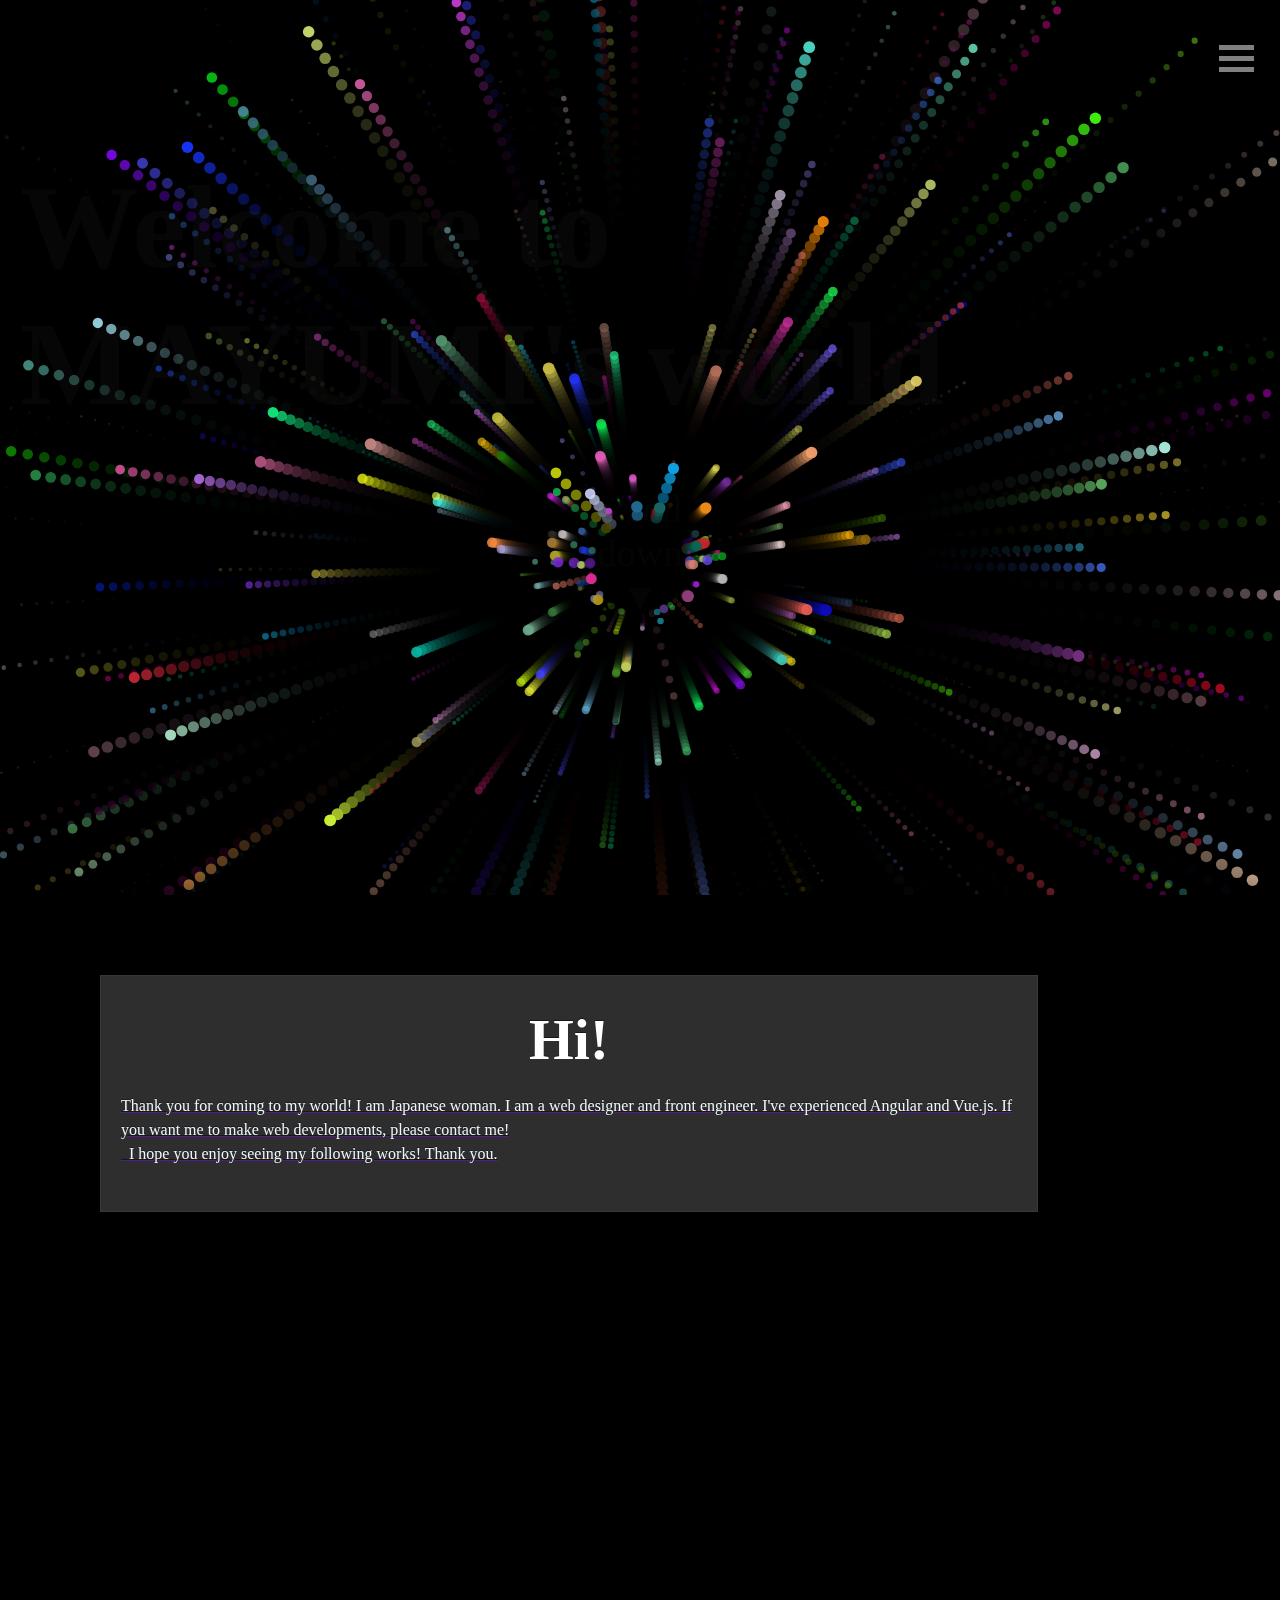
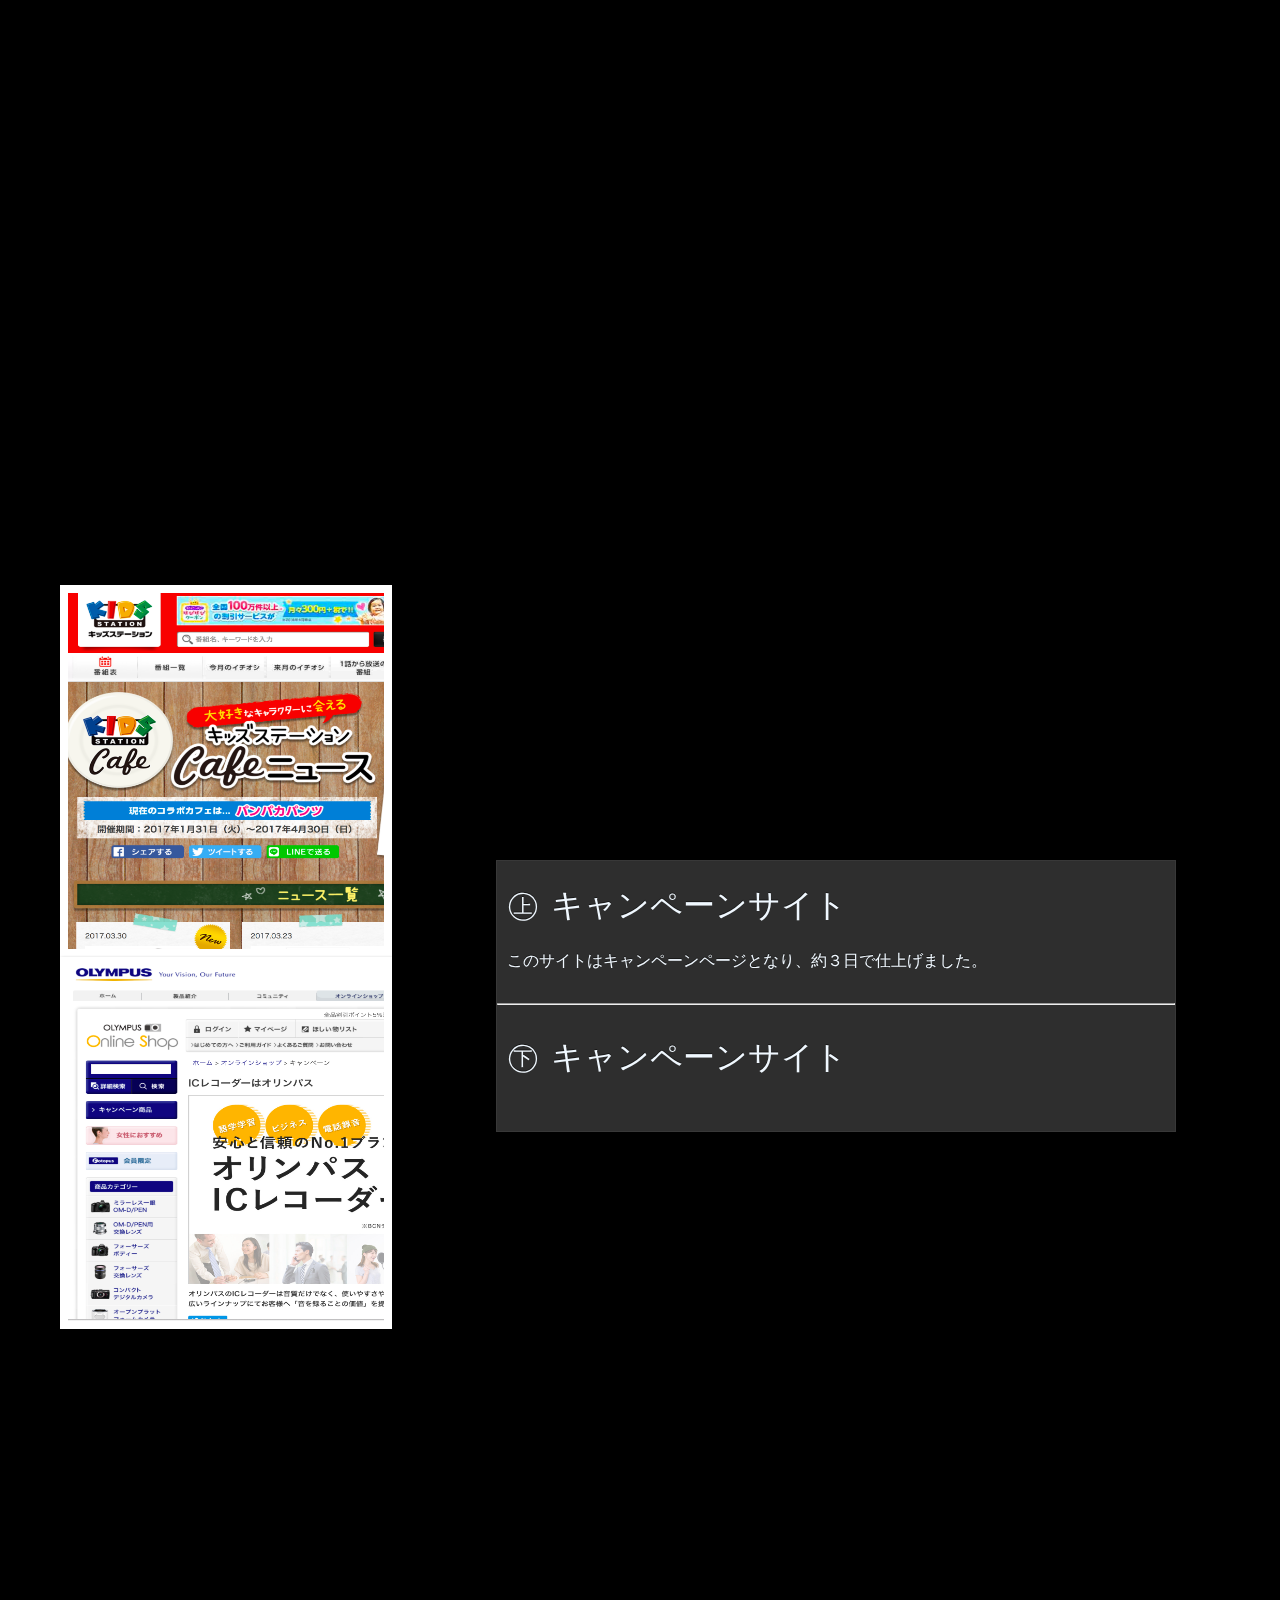
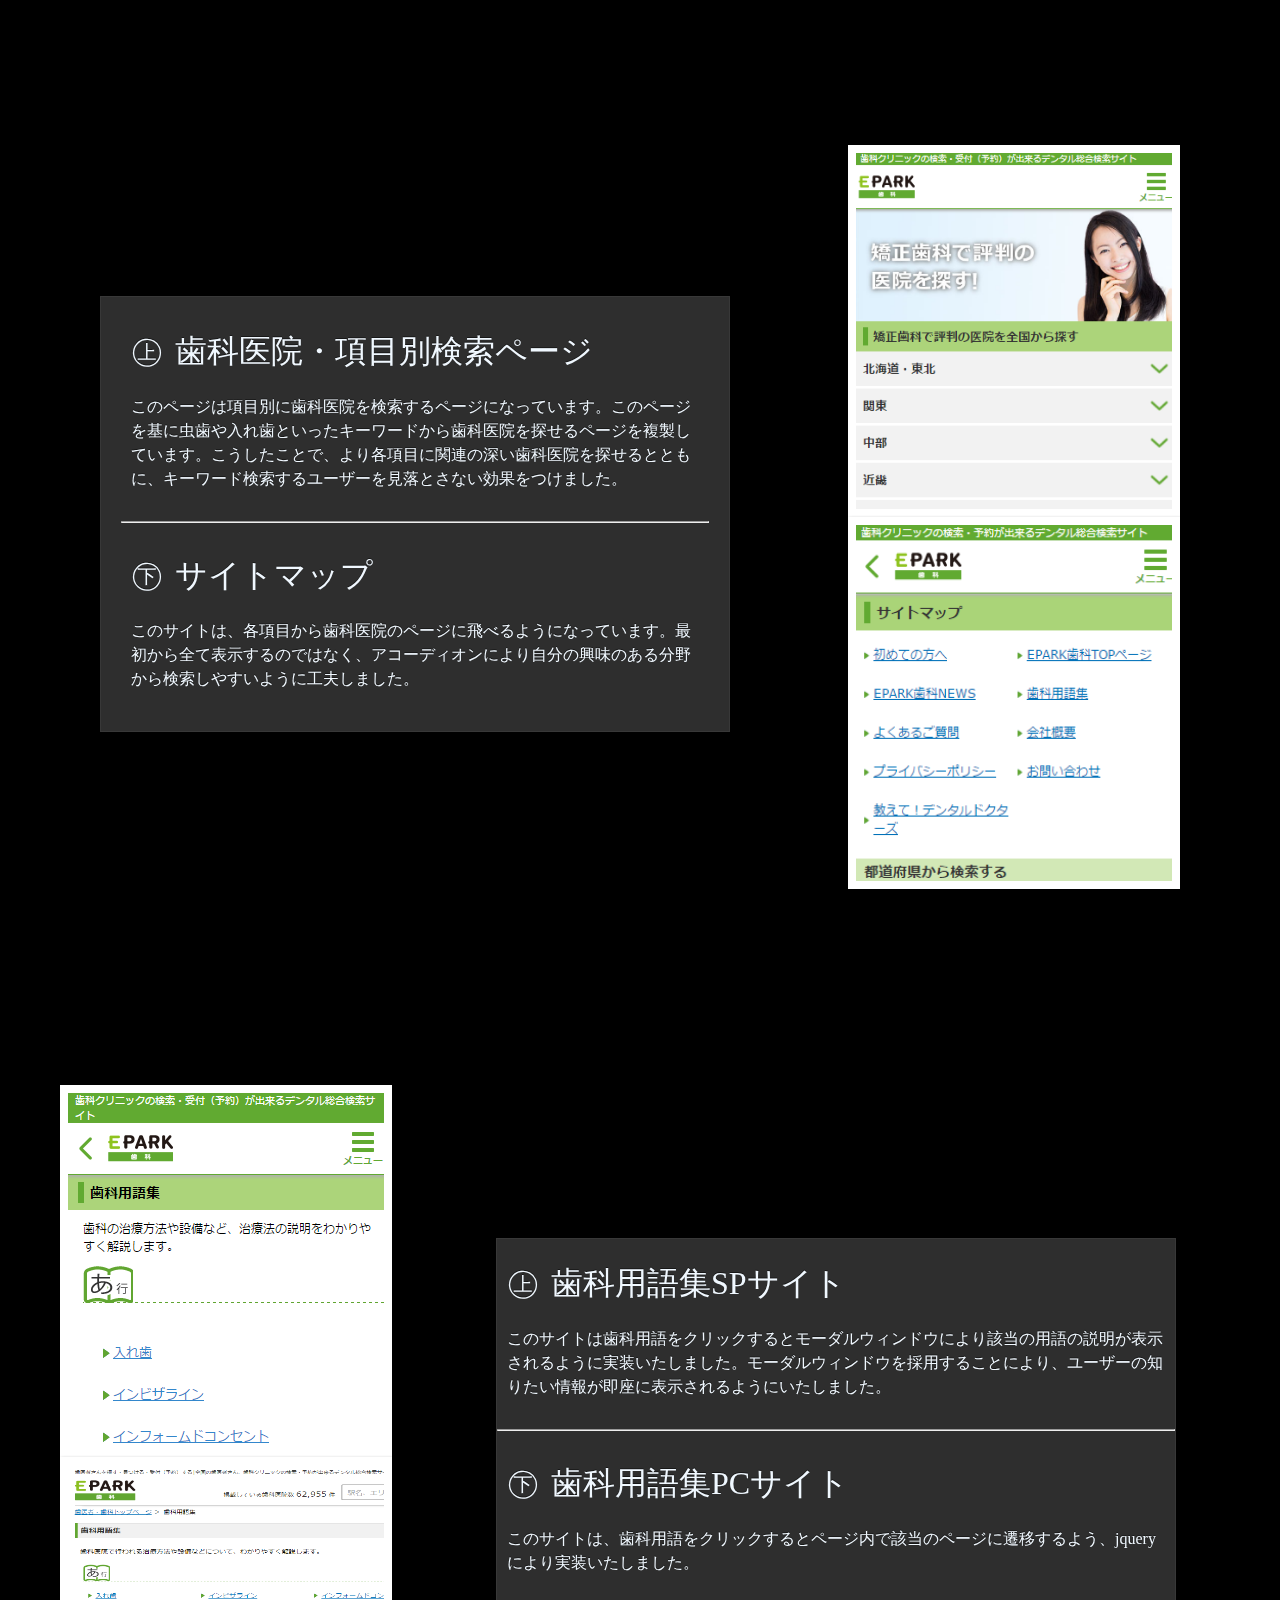
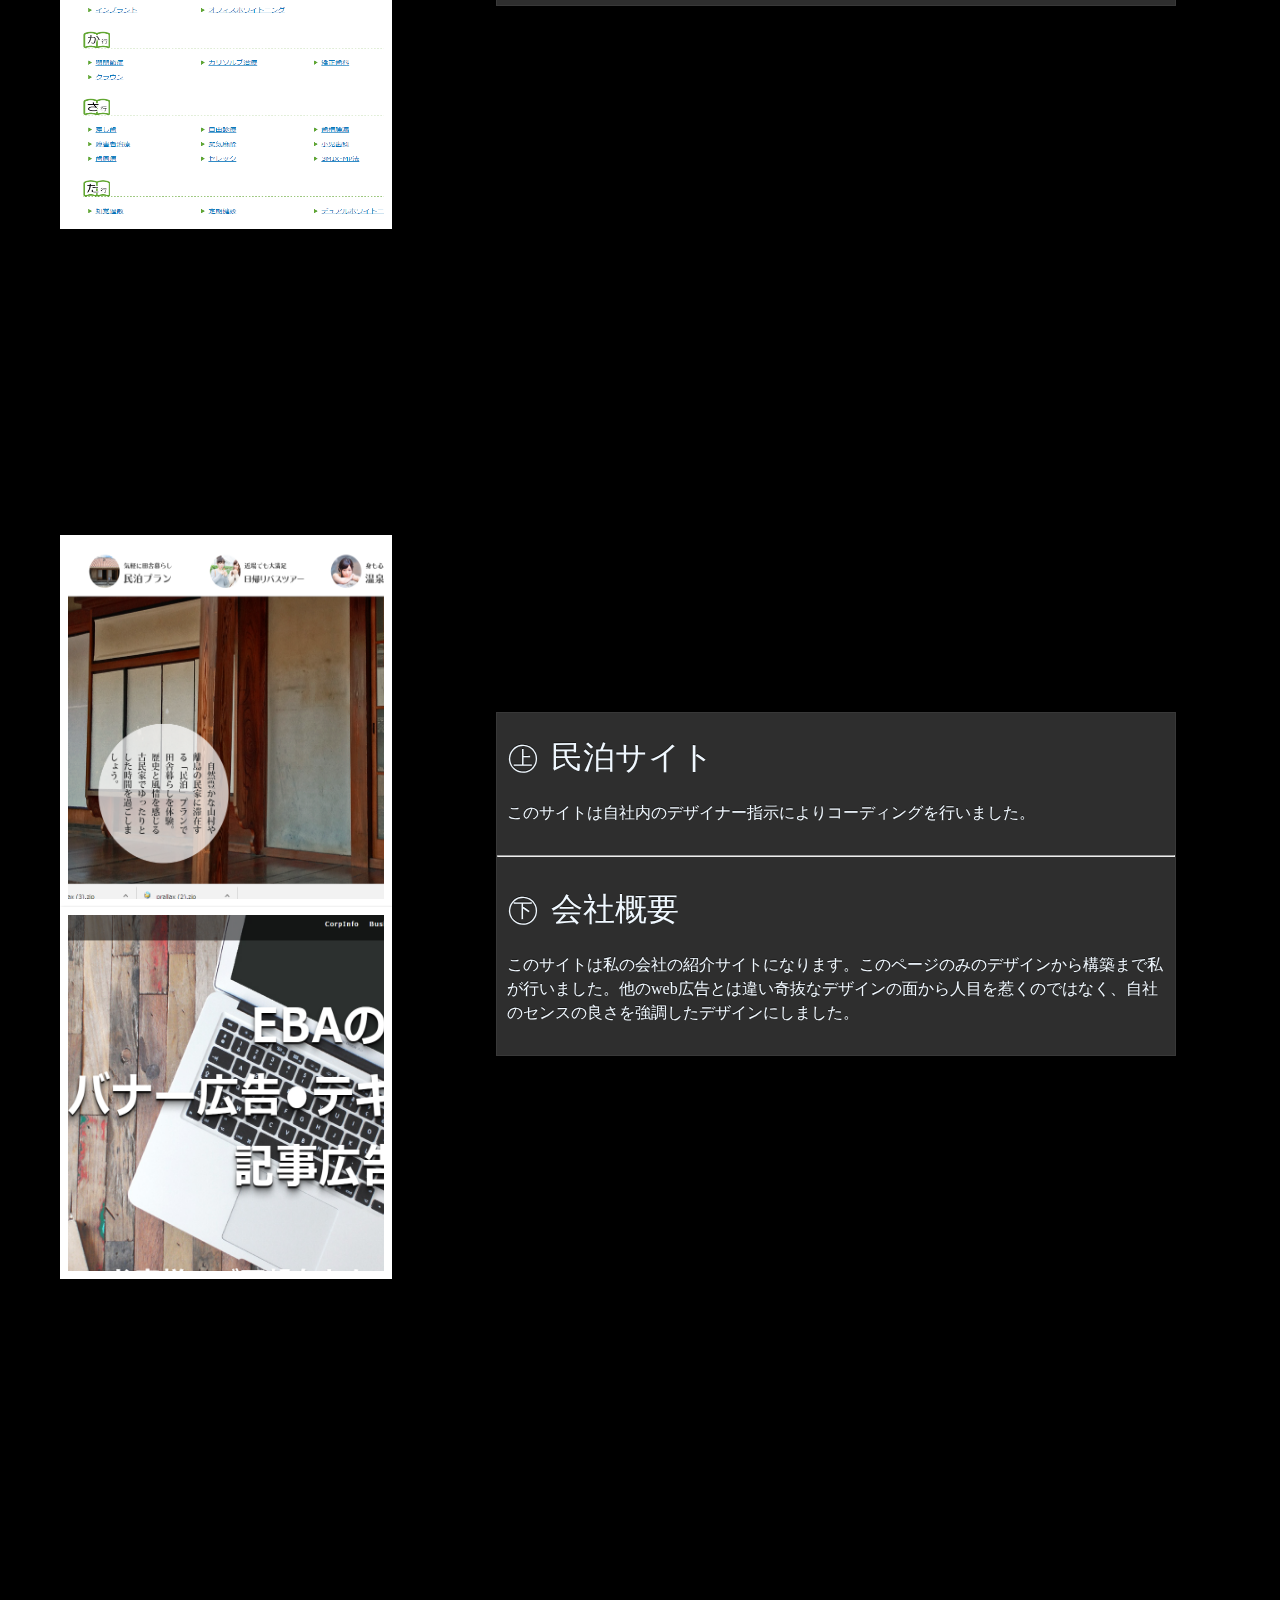
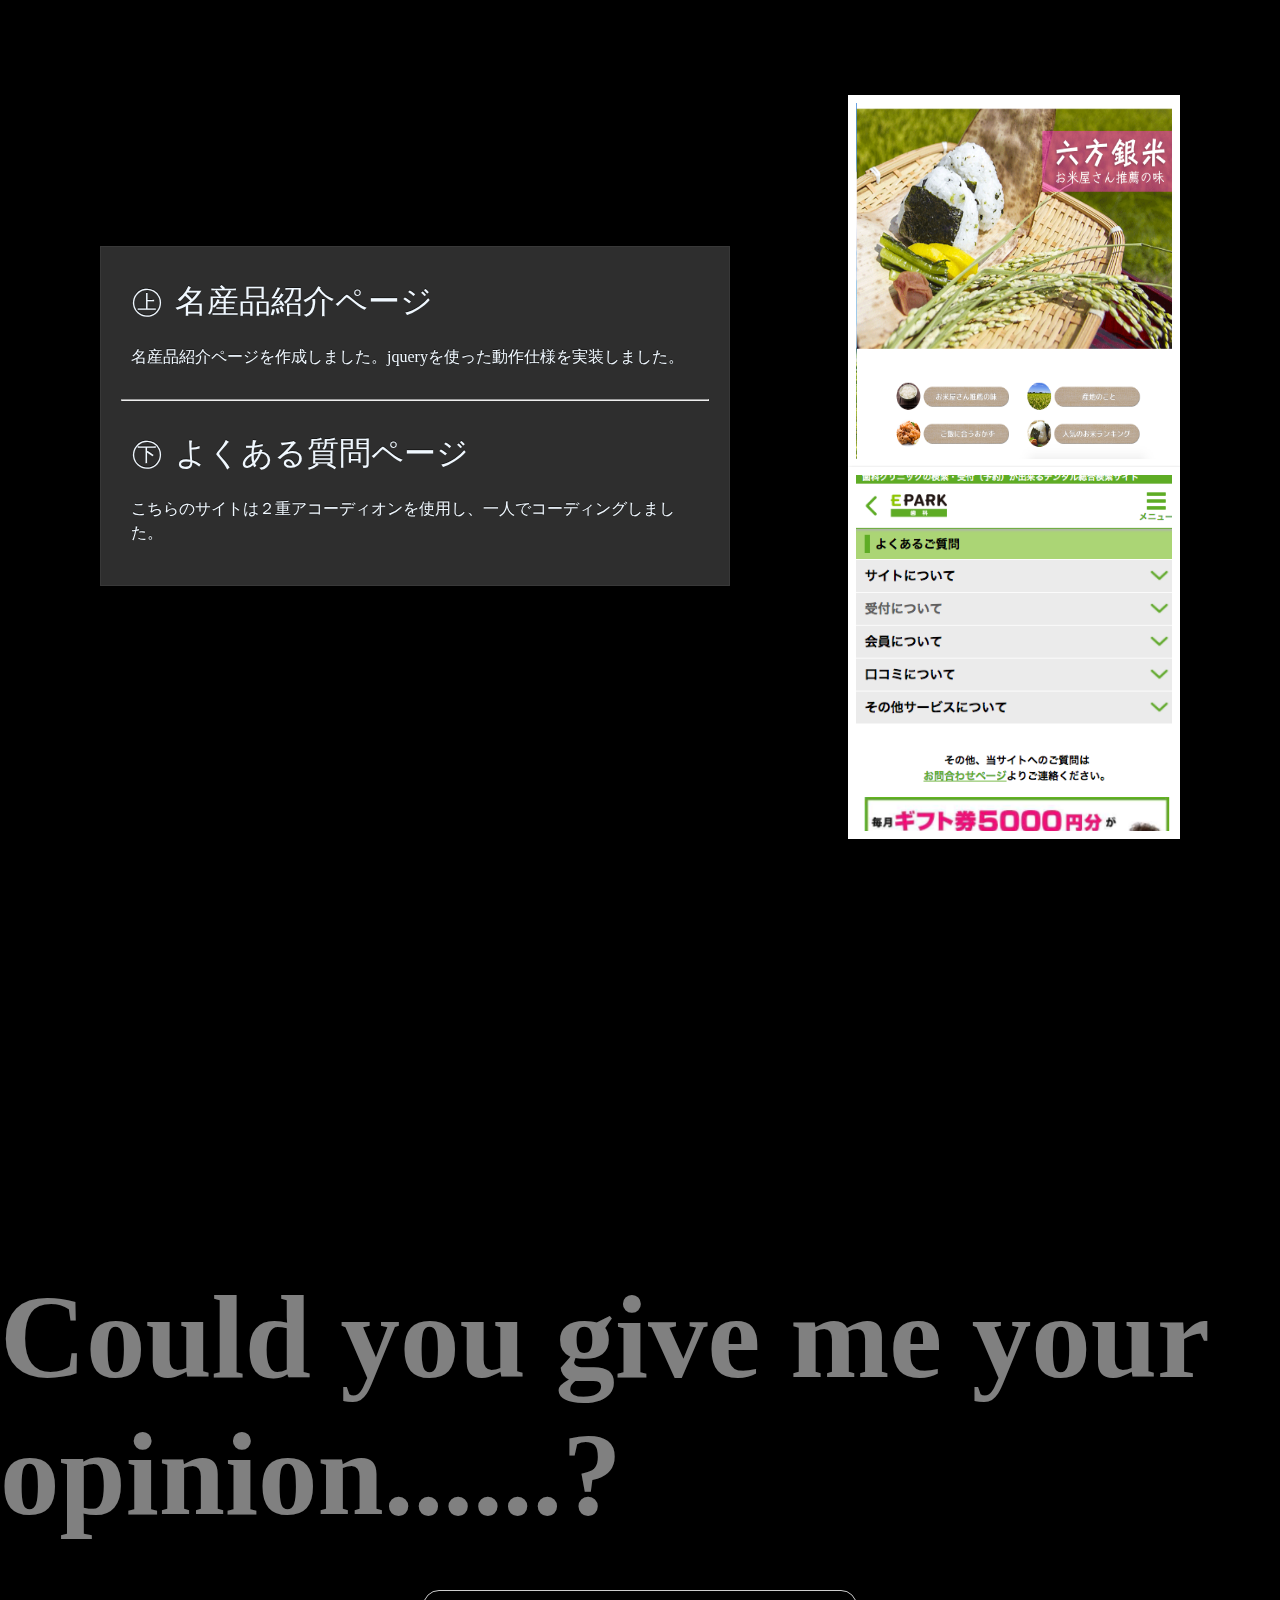
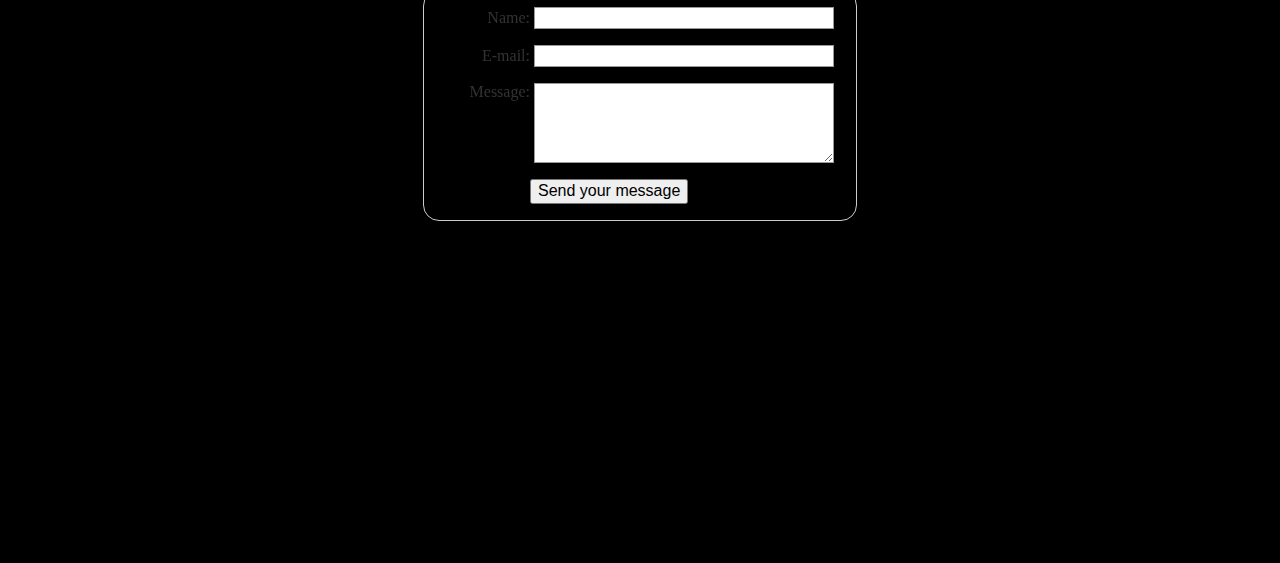
==== commit e9b986b5: "Update index.html" ====
--- a/Hana/index.html
+++ b/Hana/index.html
@@ -70,7 +70,7 @@
             <h1>Hi!</h1>
             <a href="">
                 <p>Thank you for coming to my world! I am Japanese woman. I am a web designer and front engineer. I've experienced Angular and Vue.js. If you want me to make web developments, please contact me! <br>
-                     I hope you enjoy seeing my following works! Thank you.
+                    &ensp;I hope you enjoy seeing my following works! Thank you.
                 </p>
             </a>
         </article>
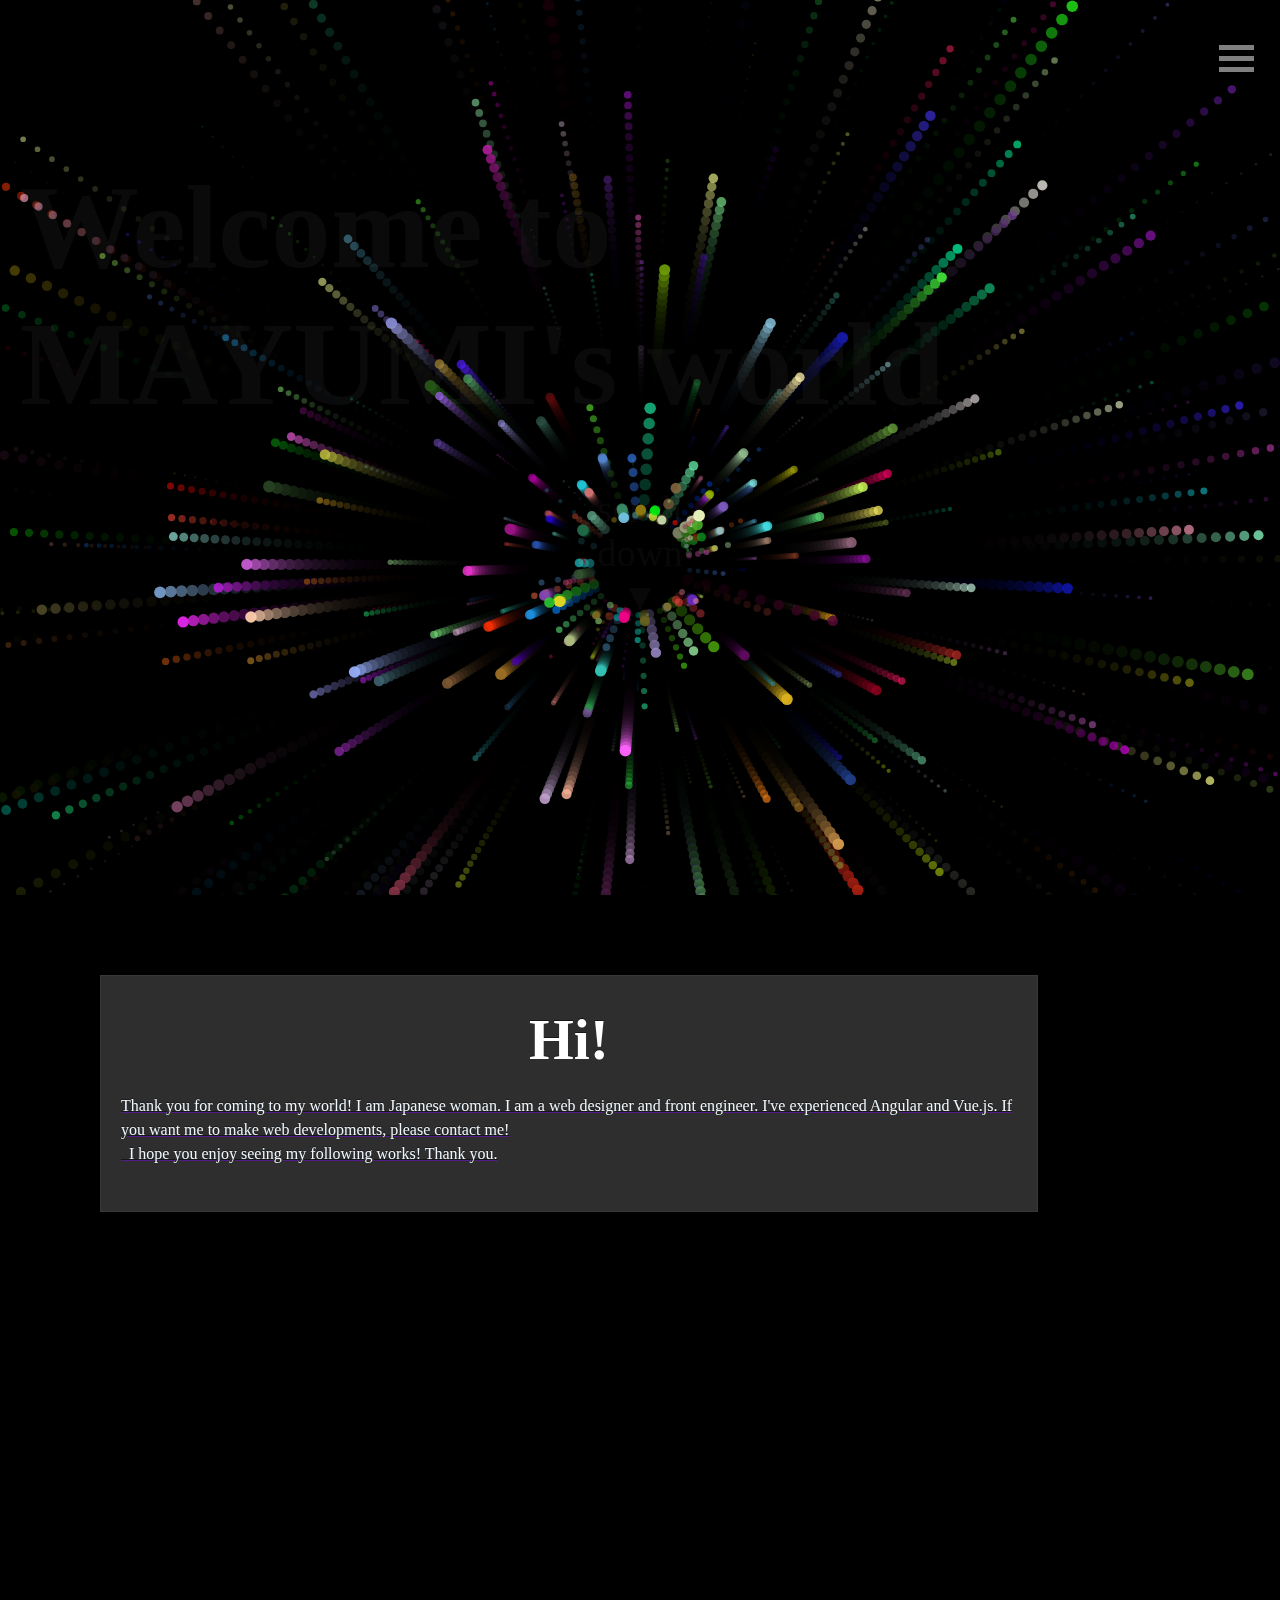
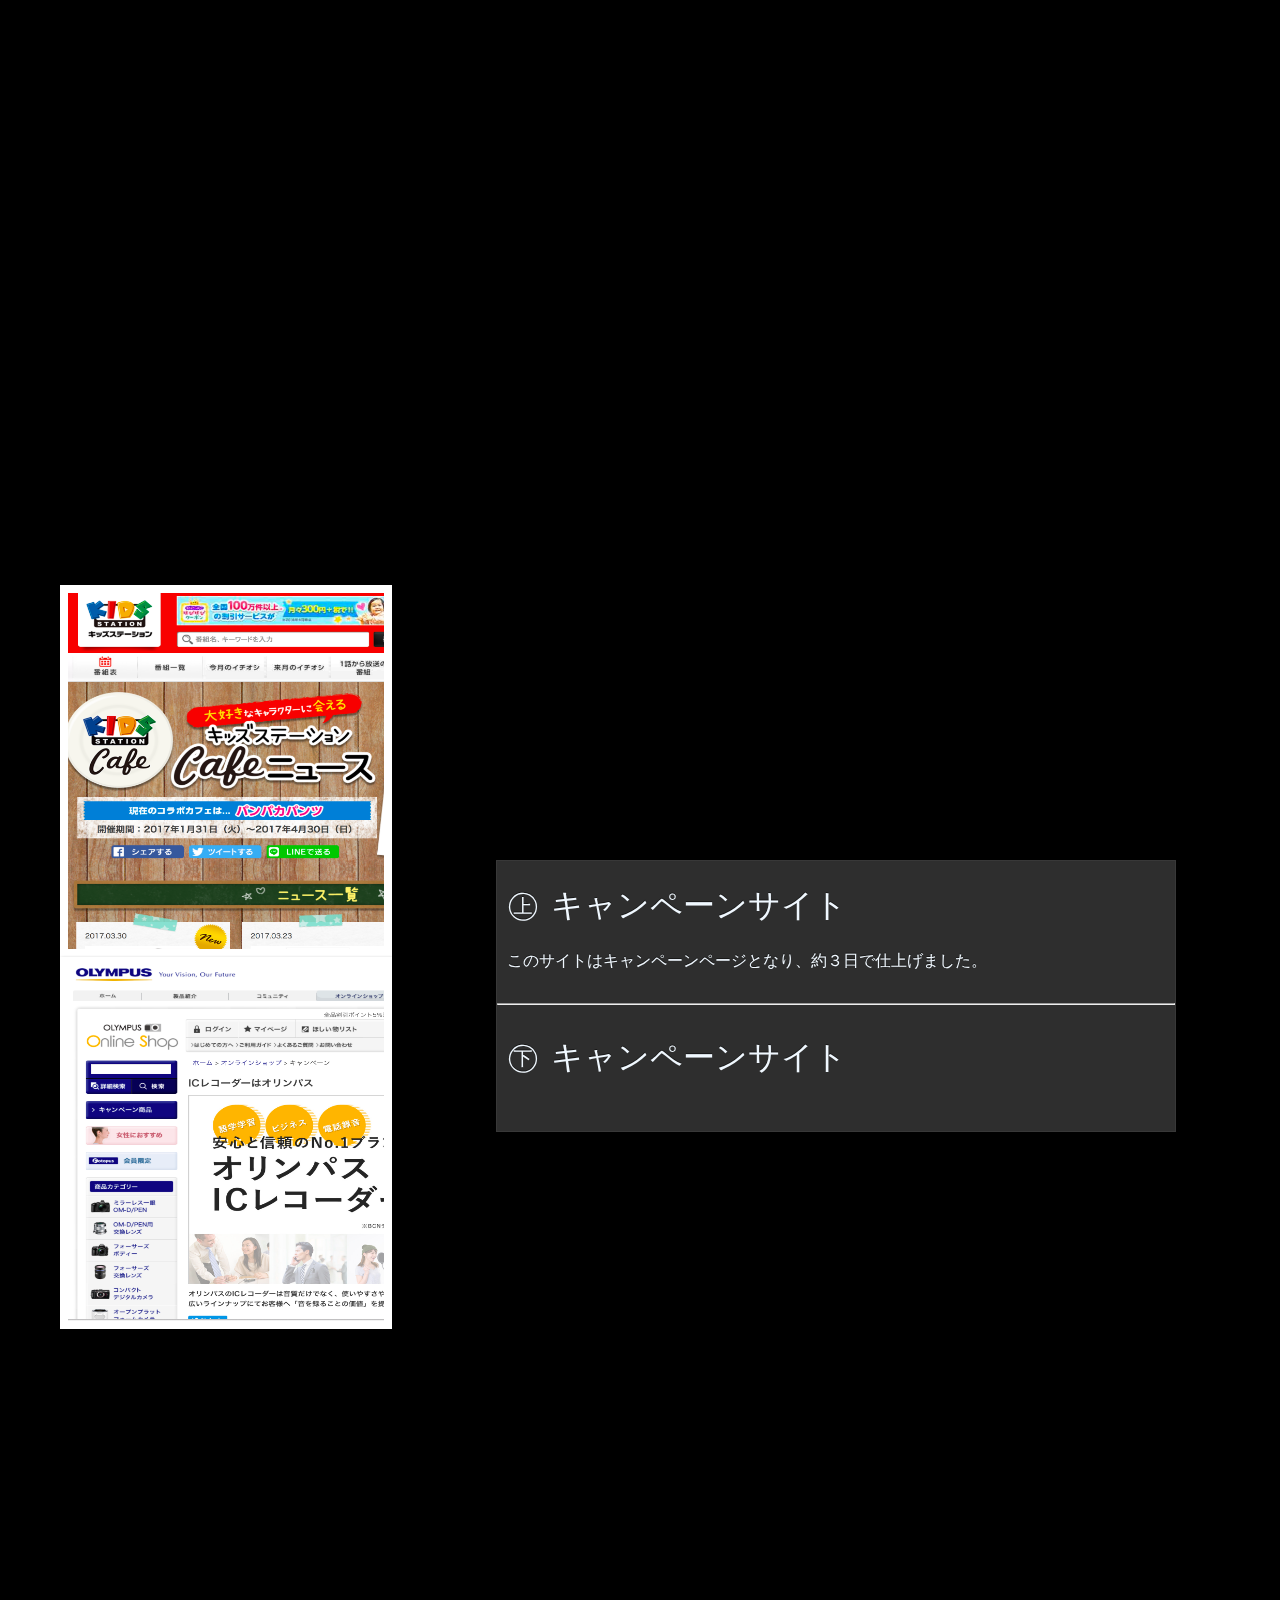
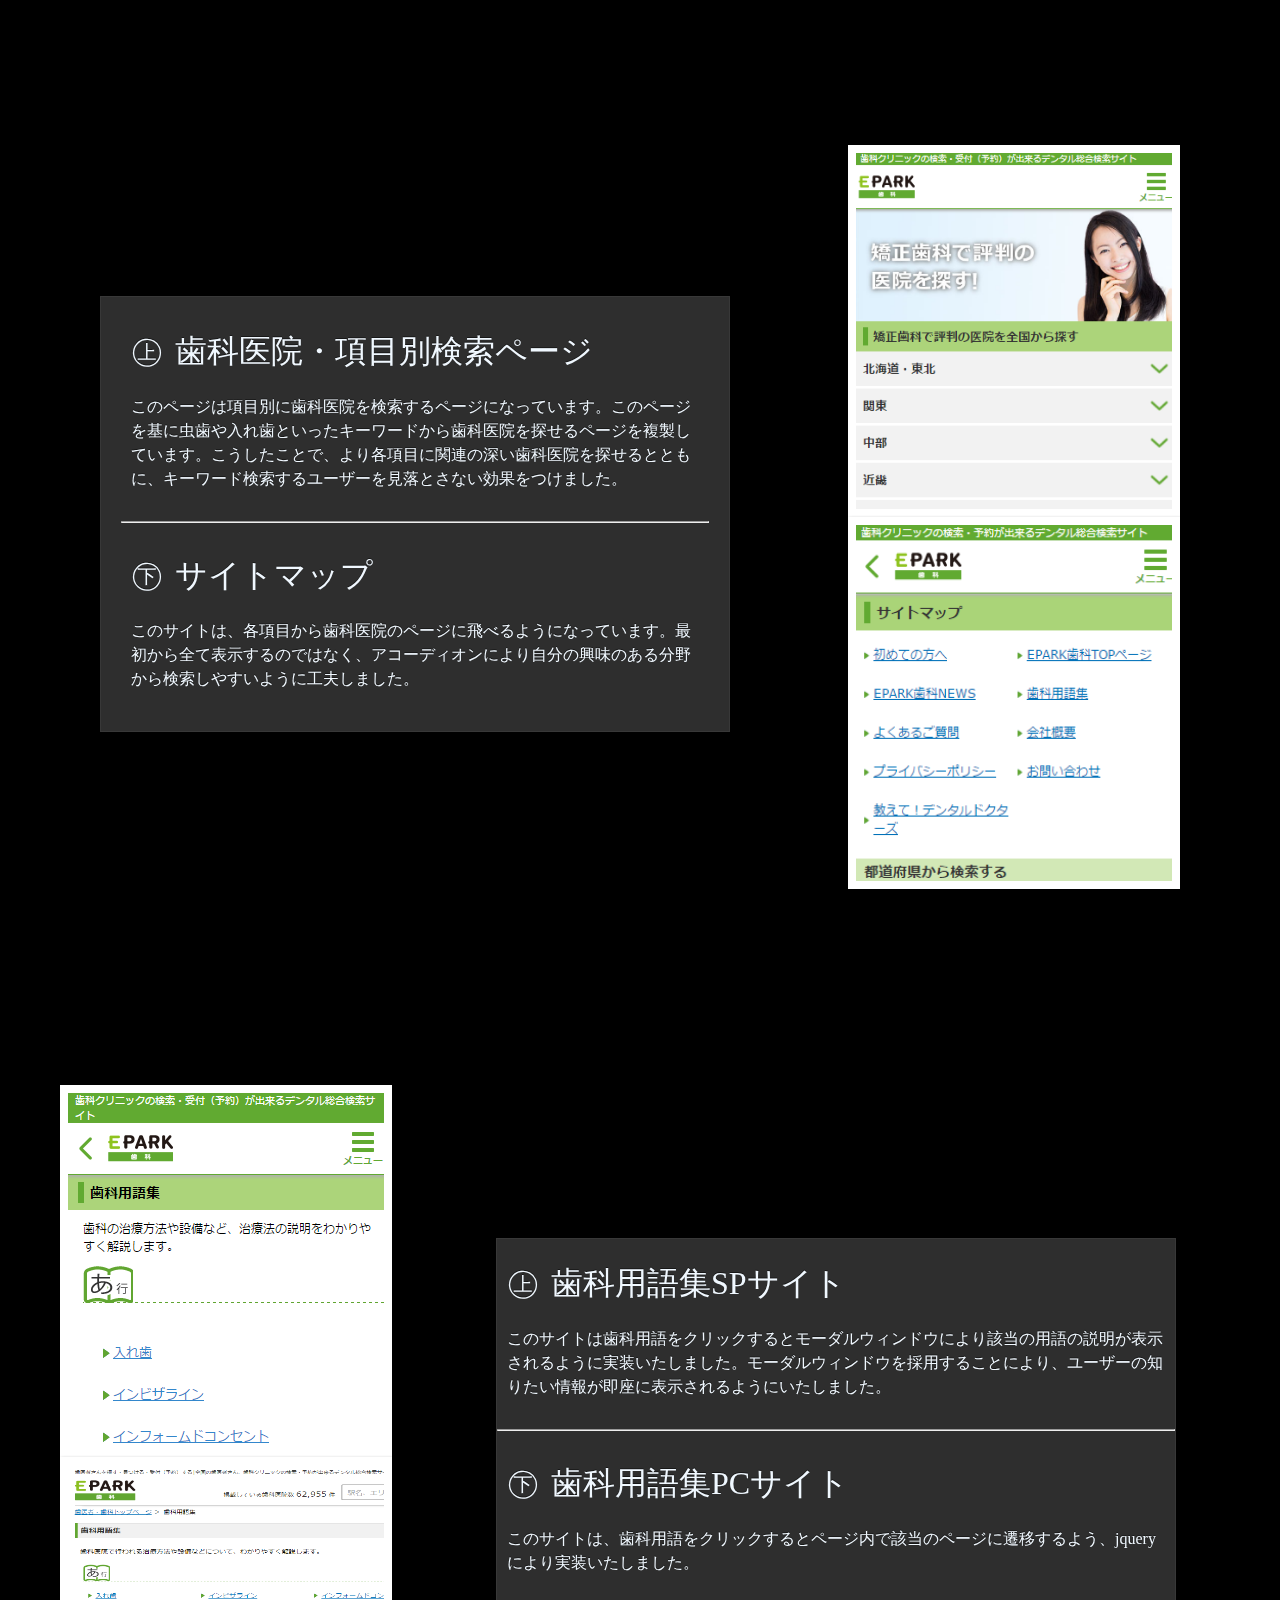
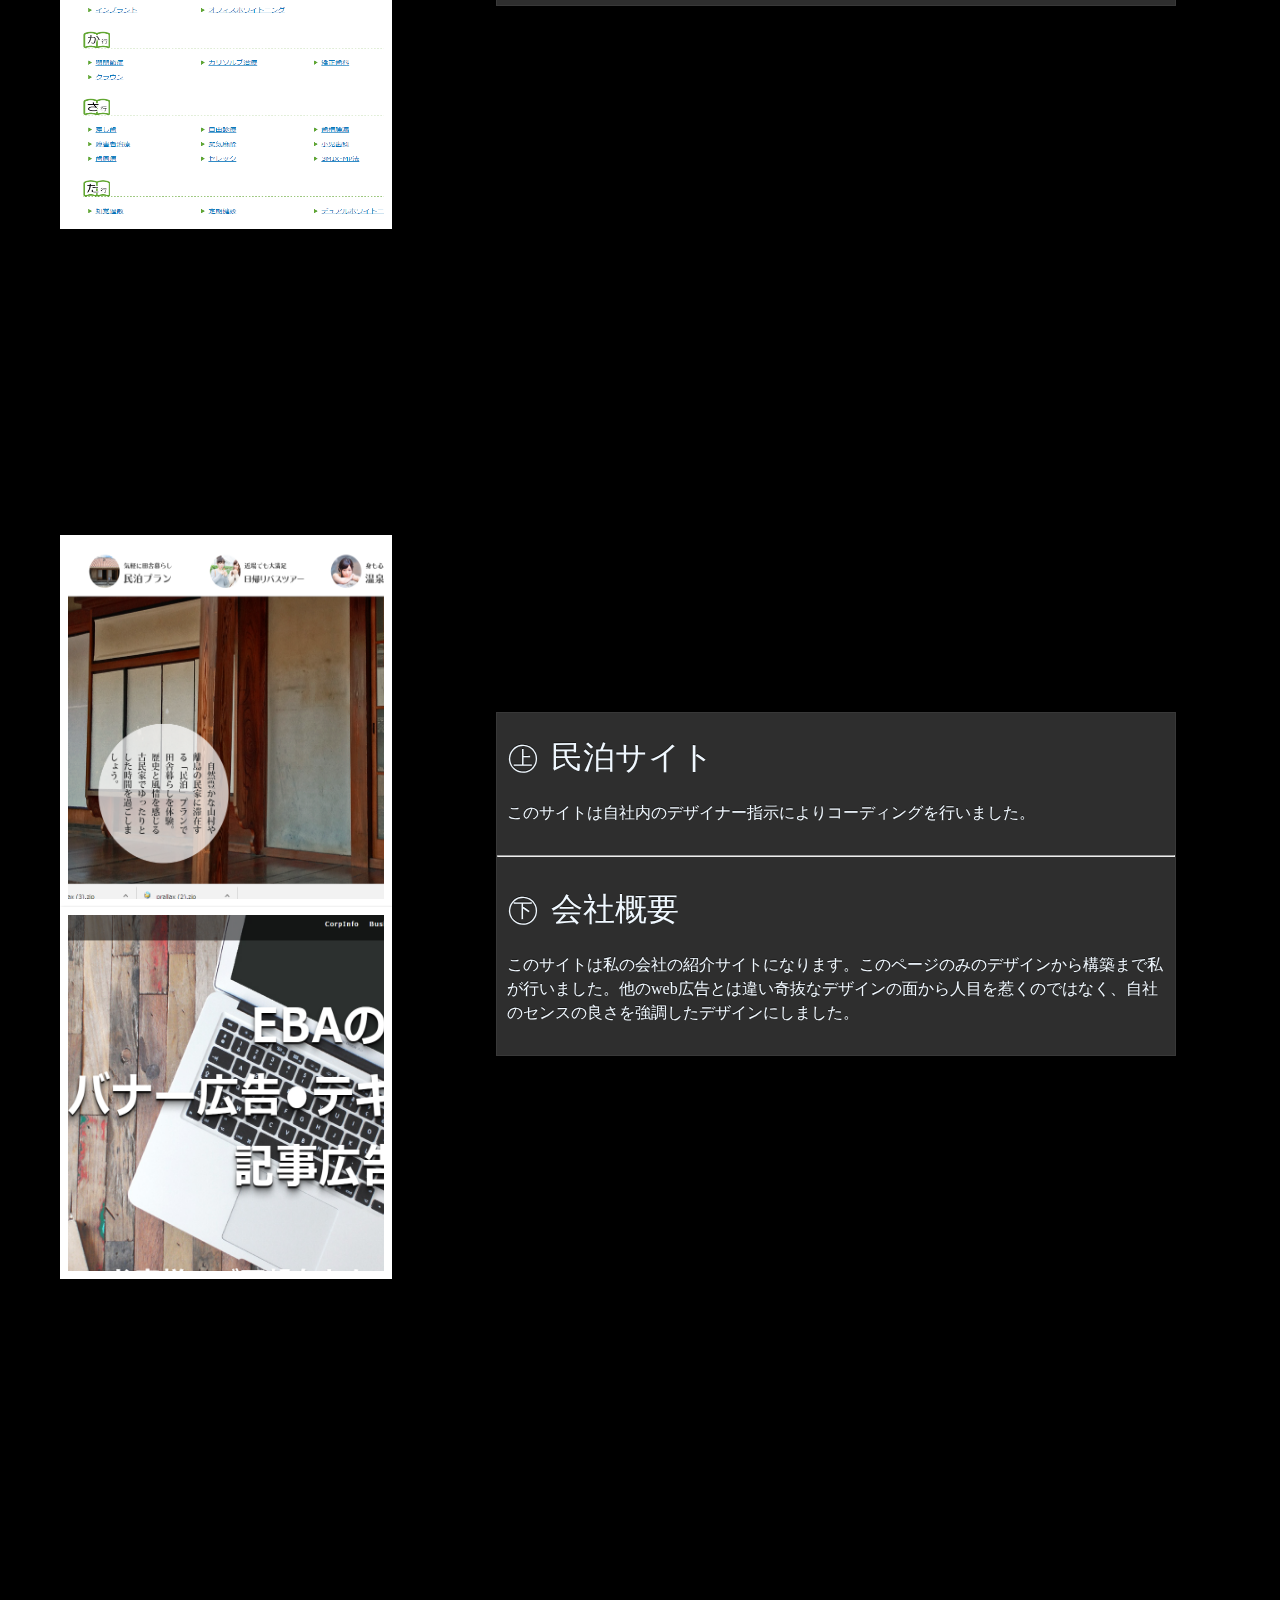
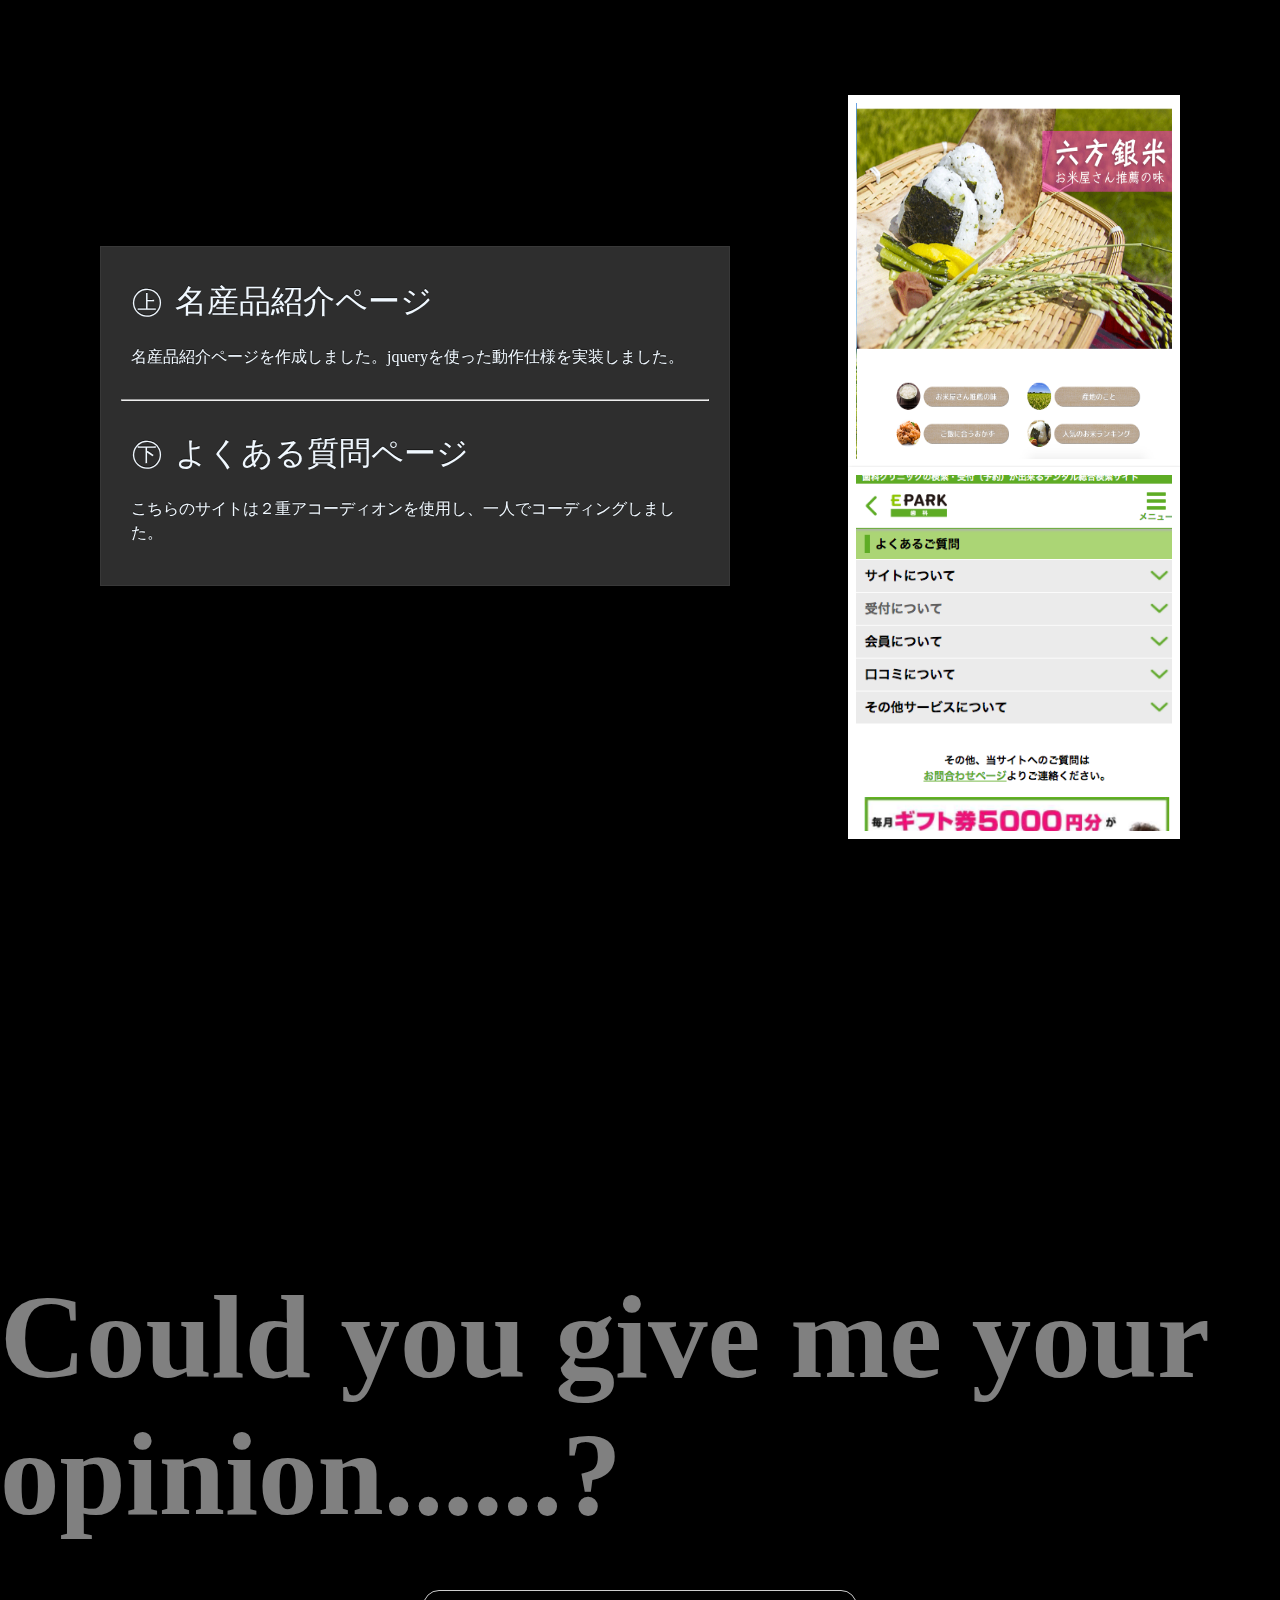
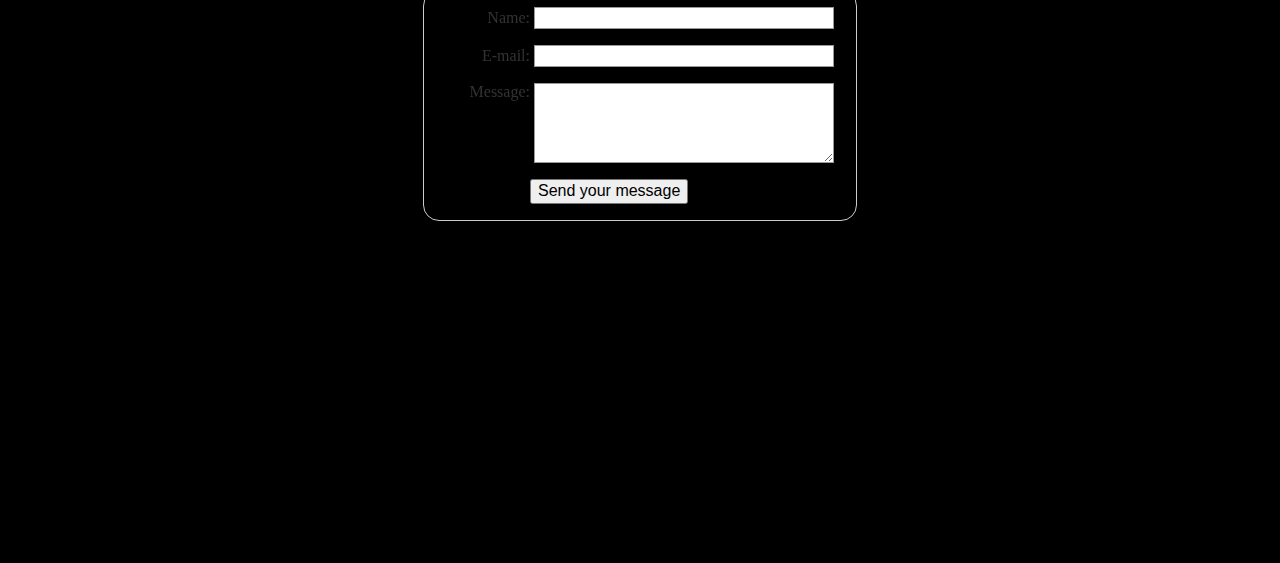
==== commit e1e53504: "Update index.html" ====
--- a/Hana/index.html
+++ b/Hana/index.html
@@ -26,7 +26,6 @@
                     location.href = spDir;
                 }
             }
-
             function isPC() {
                 if (!url.match(spDir)) {
                     return false;
@@ -34,8 +33,6 @@
                     location.href = '/';
                 }
             }
-
-
         }());
     </script>
 </head>
@@ -119,11 +116,6 @@
                 
             </p>
         </div>
-
-
-
-
-
         </div>
     </section>
 
@@ -234,14 +226,8 @@
                 このサイトは、歯科用語をクリックするとページ内で該当のページに遷移するよう、jqueryにより実装いたしました。
             </p>
         </div>
-
-
-
-
-
-        </div>
-    </section>
-
+        </div>
+    </section>
     <section id="fifth" class="content" style="background-position: 50% -189.25px;">
         <div class="row">
             <div class="col-sm-6">
@@ -271,13 +257,7 @@
                 <!-- end colored -->
             </div>
         </div>
-
-
         <div id="anything">
-
-
-
-
             <p id="position">&#12964;</p>
             <p id="mini-title">民泊サイト</p>
             <p id="description">
@@ -290,9 +270,6 @@
             <p id="mini-title">会社概要</p>
             <p id="description">このサイトは私の会社の紹介サイトになります。このページのみのデザインから構築まで私が行いました。他のweb広告とは違い奇抜なデザインの面から人目を惹くのではなく、自社のセンスの良さを強調したデザインにしました。</p>
         </div>
-
-
-
     </section>
     <section id="third" class="content" style="background-position: 50% 92.75px;">
         <div id="something">
@@ -308,10 +285,7 @@
             <p id="mini-title">よくある質問ページ</p>
             <p id="description">こちらのサイトは２重アコーディオンを使用し、一人でコーディングしました。</p>
         </div>
-
-
-
-        <article>
+     <article>
             <div class="bs-example">
                 <!-- From top and bottom-->
 
@@ -344,25 +318,12 @@
                         <!-- end colored -->
                     </div>
                 </div>
-                <!-- end From top and bottom-->
-
-                <!-- Top to bottom-->
-
-                <!-- end Top to bottom-->
-
             </div>
         </article>
     </section>
-
-
-
     <section id="last" class="content" style="background-position: 50% -189.25px;">
         <p id="ppp">Could you give me your opinion......?</p>
-
-
         <form method="post" action="mailto:mayuowww@gmail.com">
-
-
             <div>
                 <label for="name">Name:</label>
                 <input type="text" id="name" />
@@ -380,14 +341,6 @@
                 <button type="submit">Send your message</button>
             </div>
         </form>
-
-
-
-
-
-    </section>
-
-
+    </section>
 </body>
-
 </html>
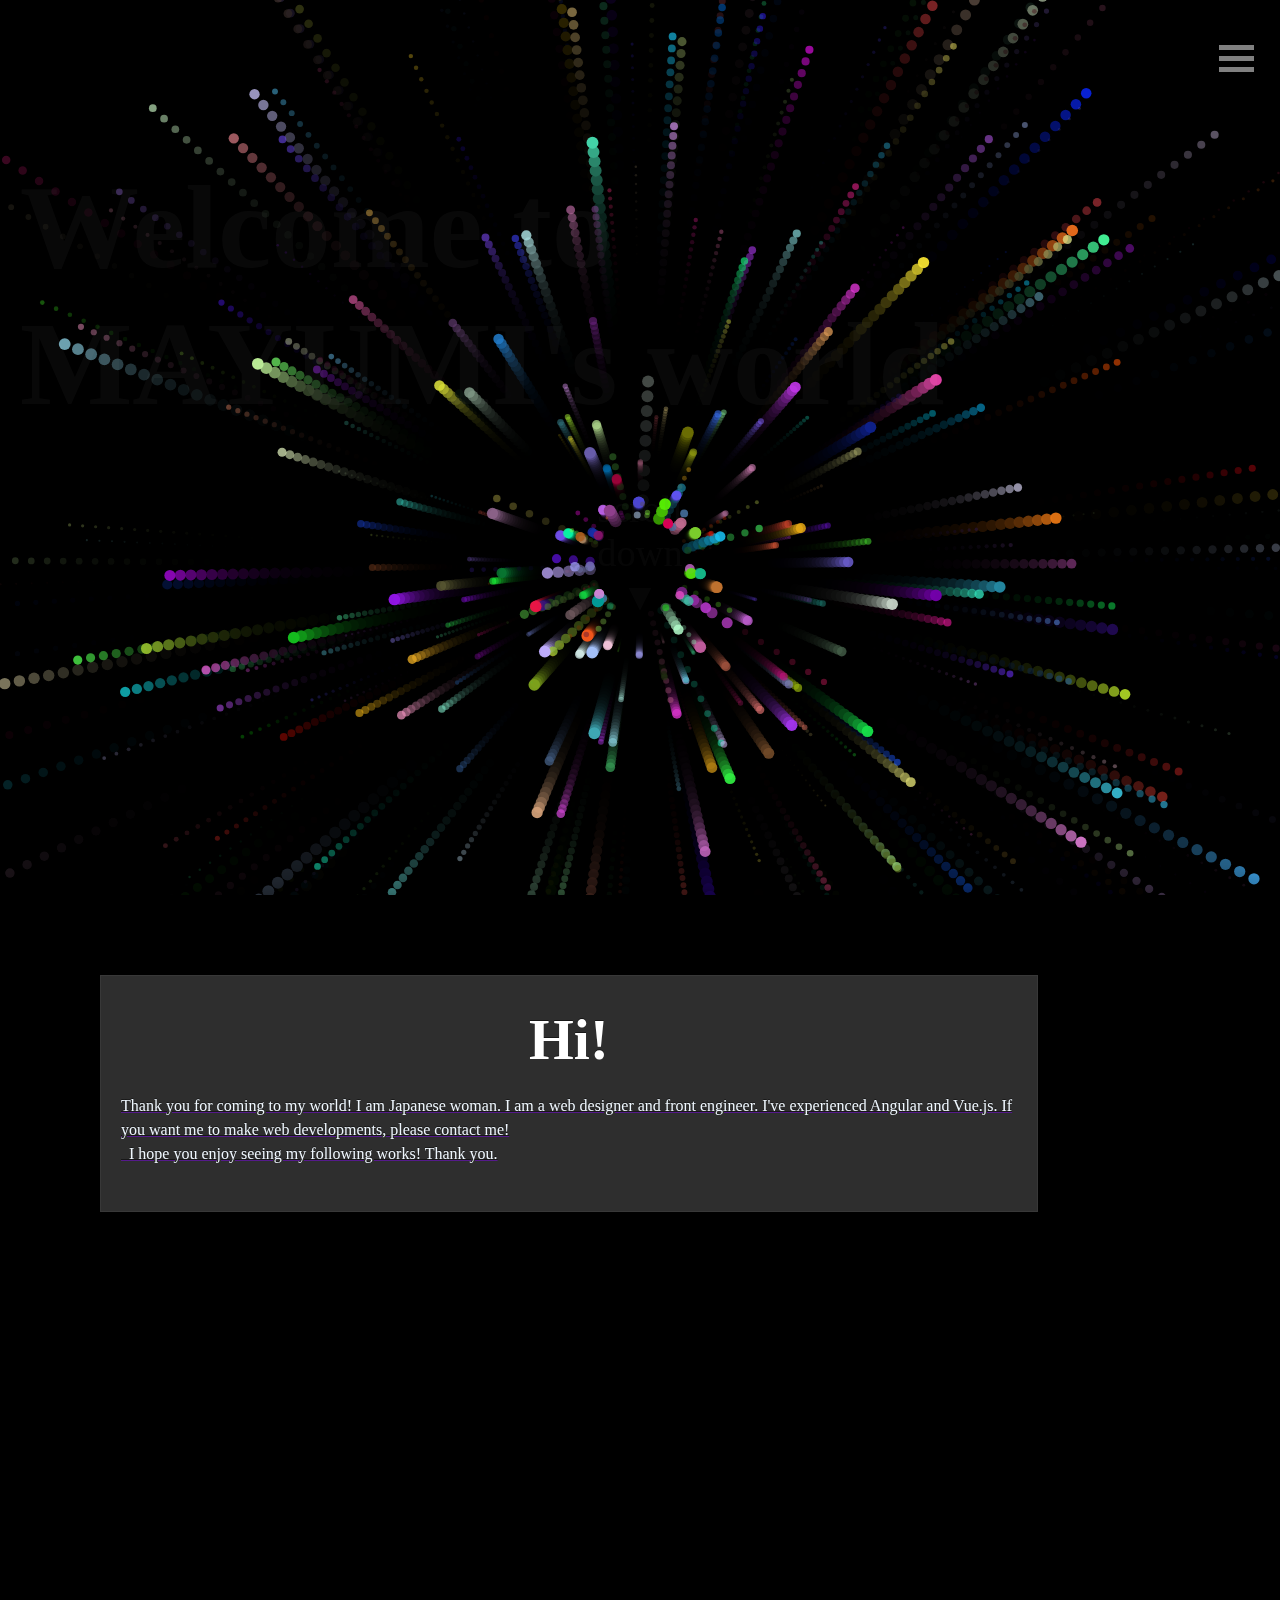
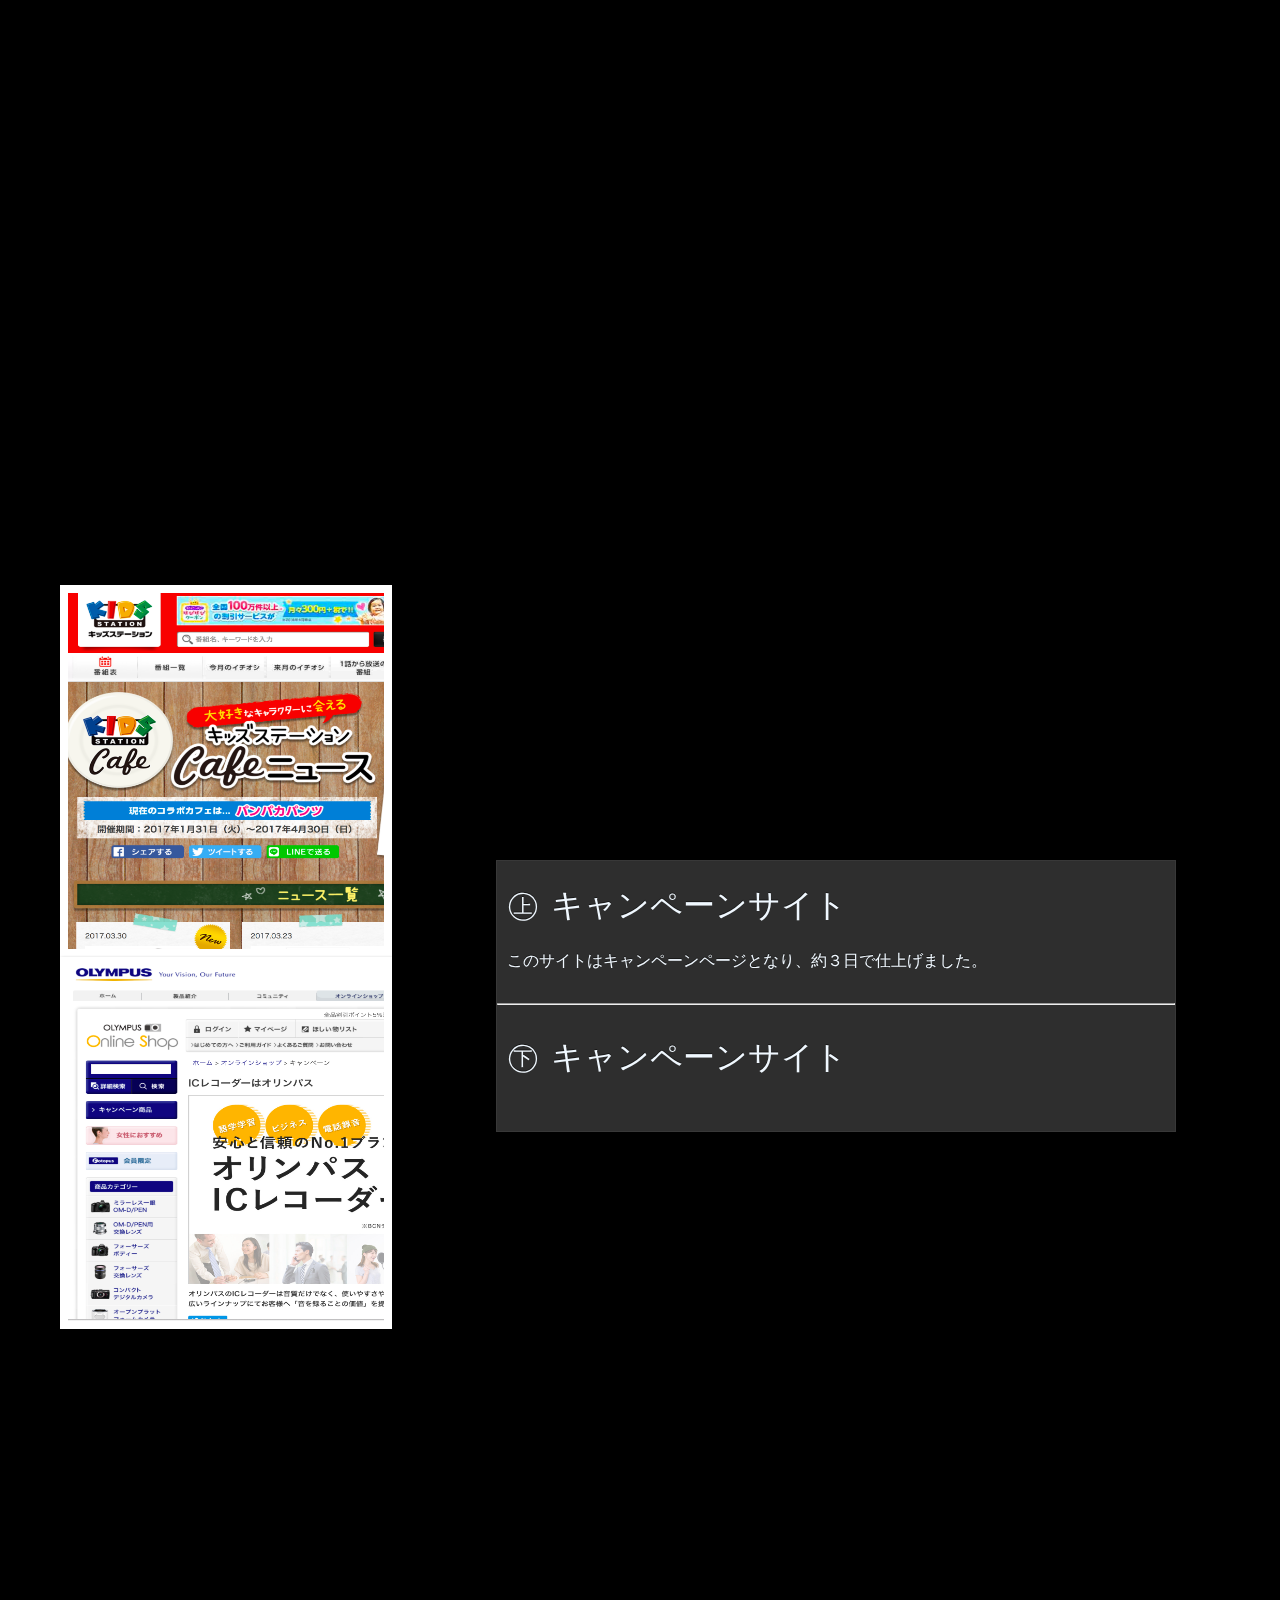
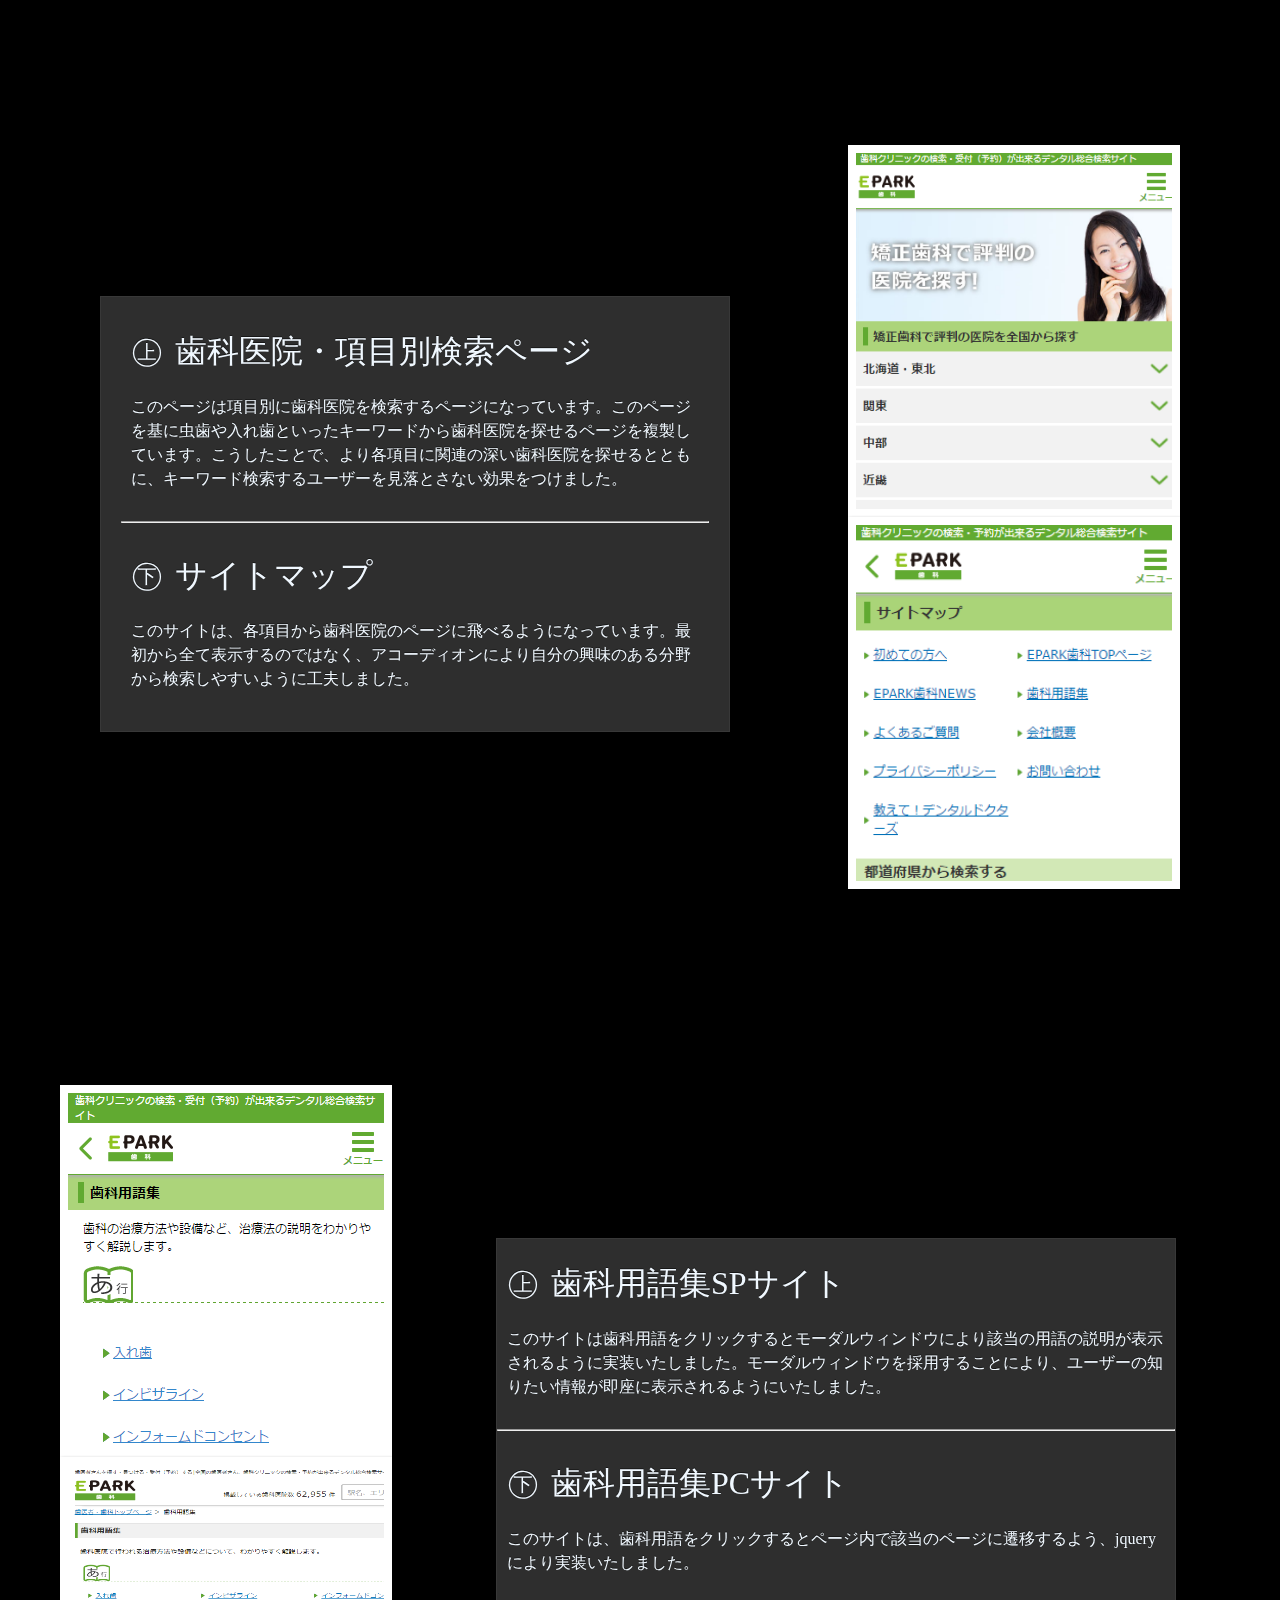
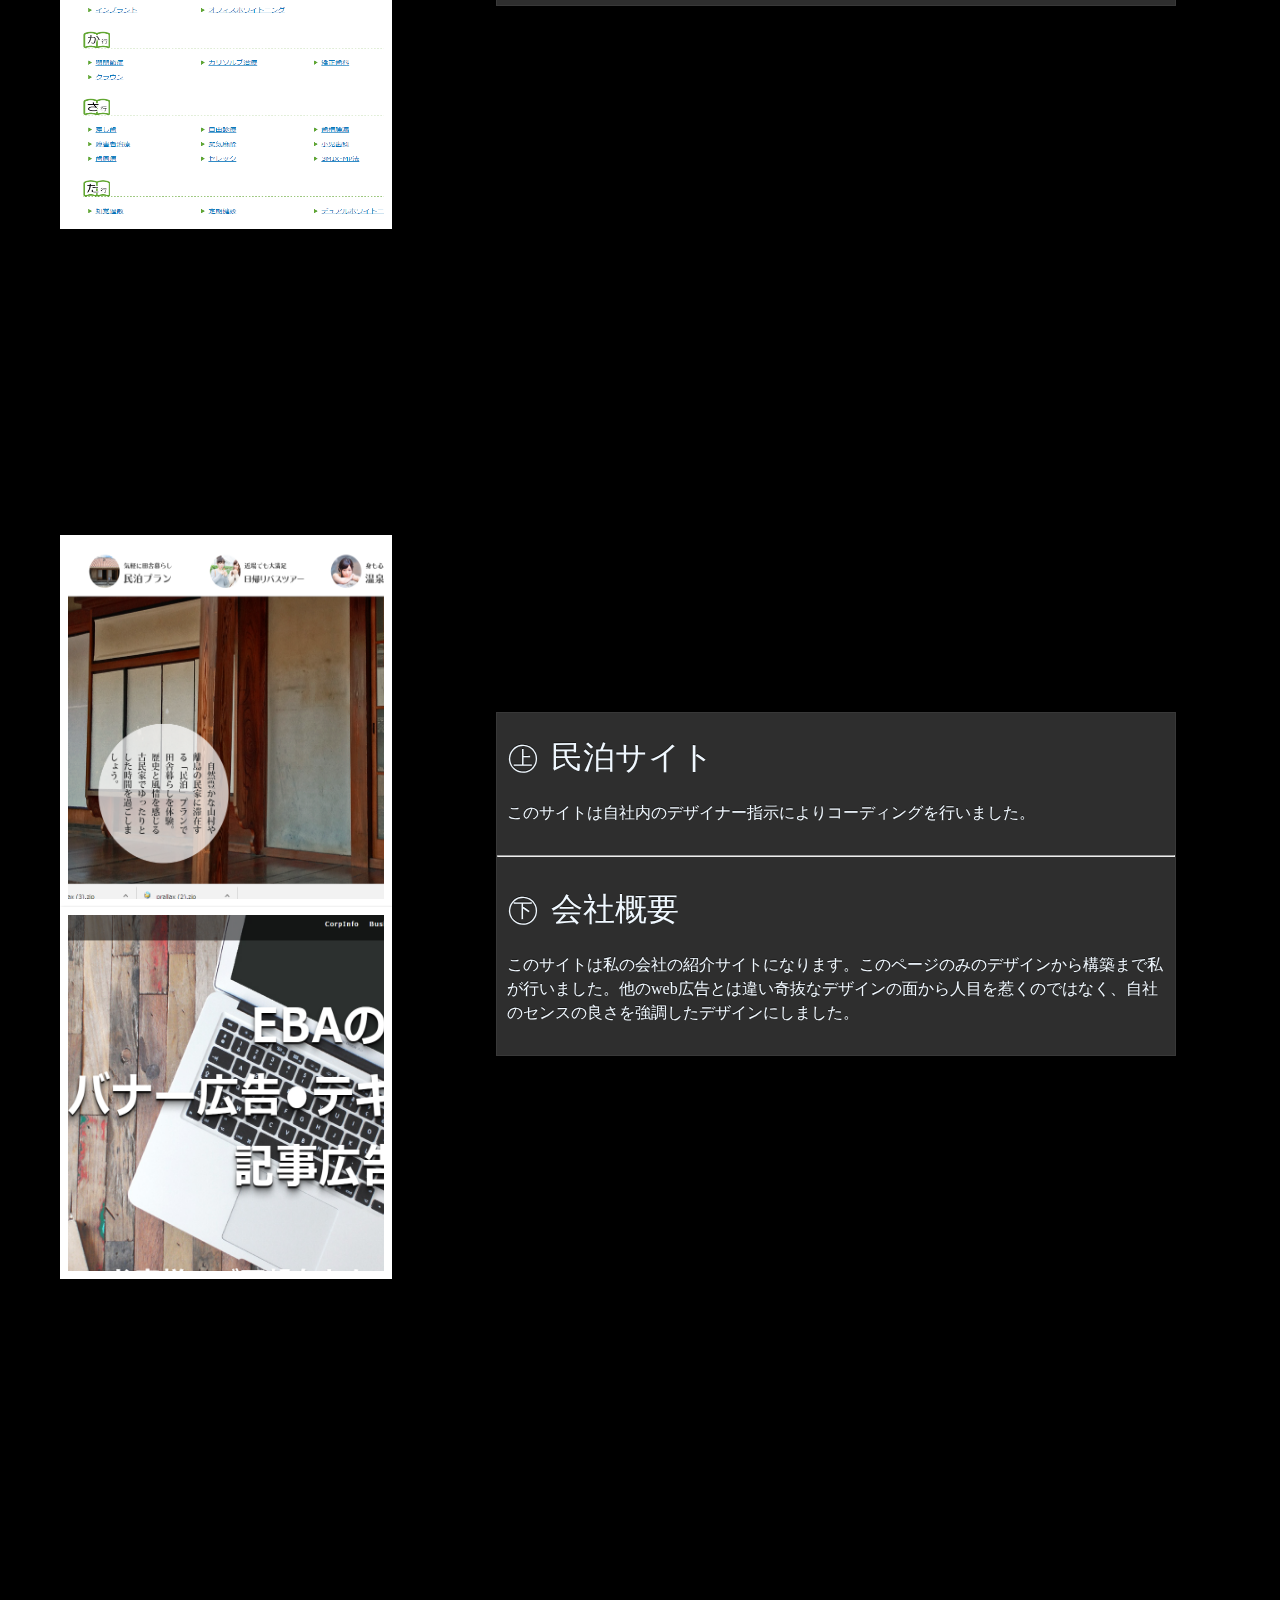
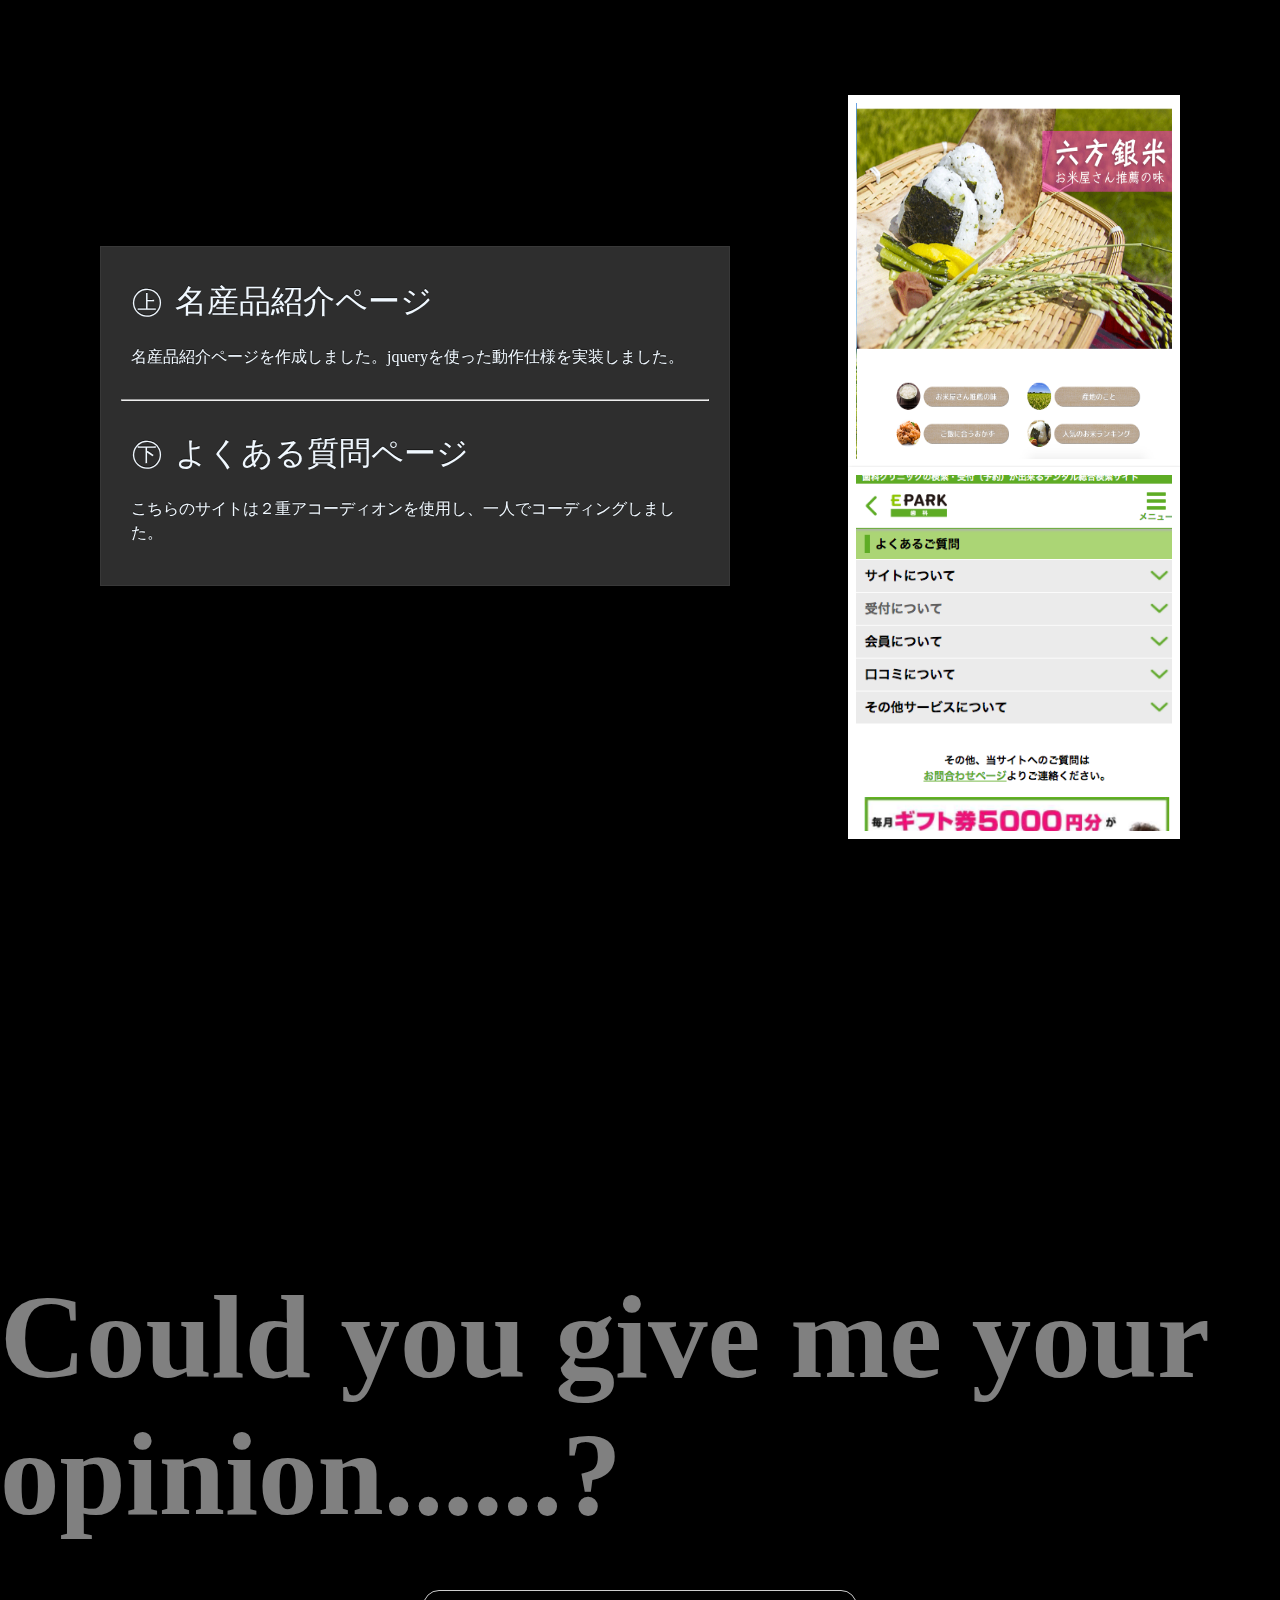
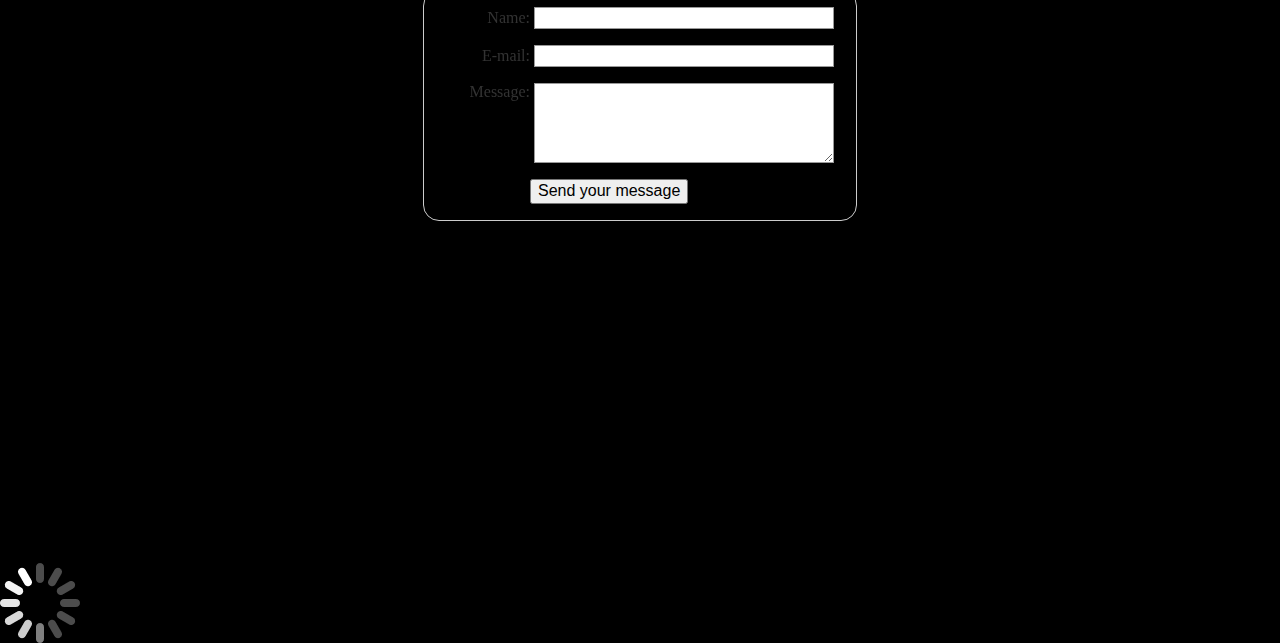
==== commit aa99ec11: "Update index.html" ====
--- a/Hana/index.html
+++ b/Hana/index.html
@@ -342,5 +342,8 @@
             </div>
         </form>
     </section>
+    <div id="loading">
+        <img src="img/download.gif">
+    </div>
 </body>
 </html>
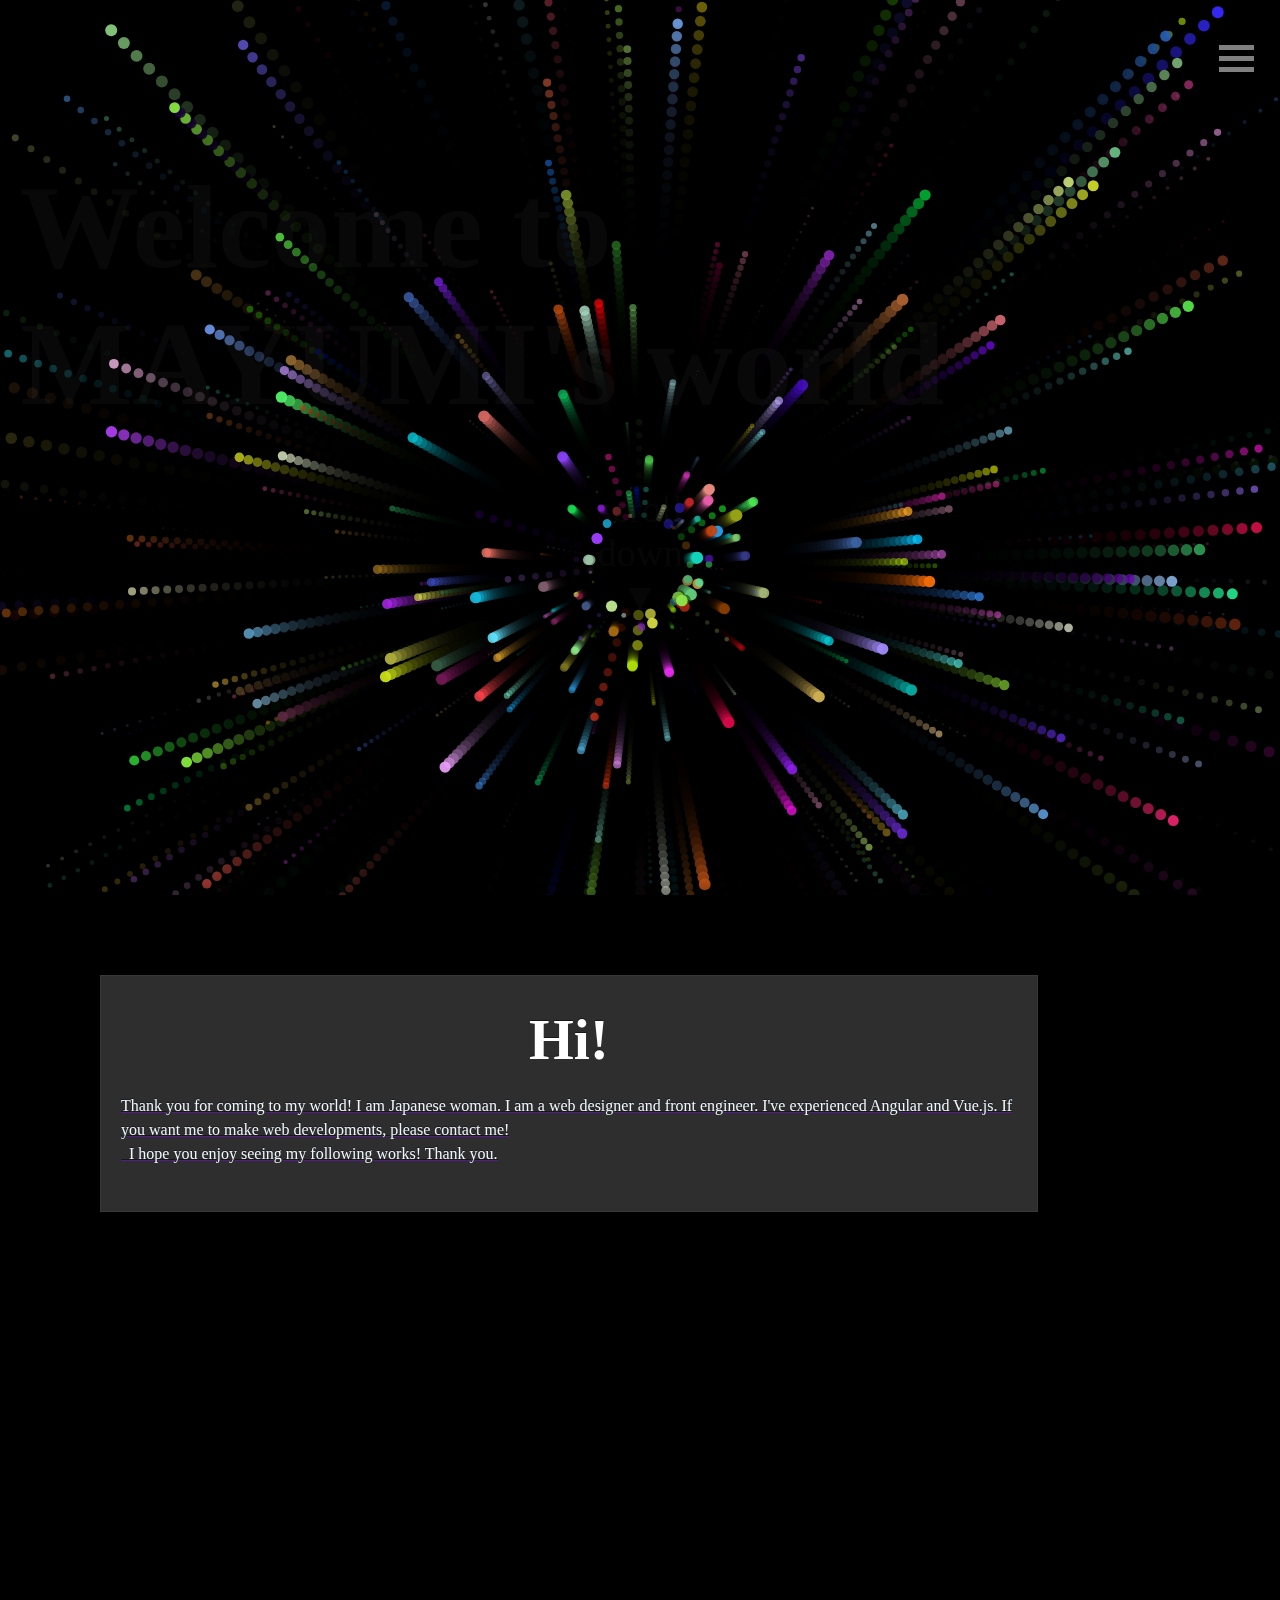
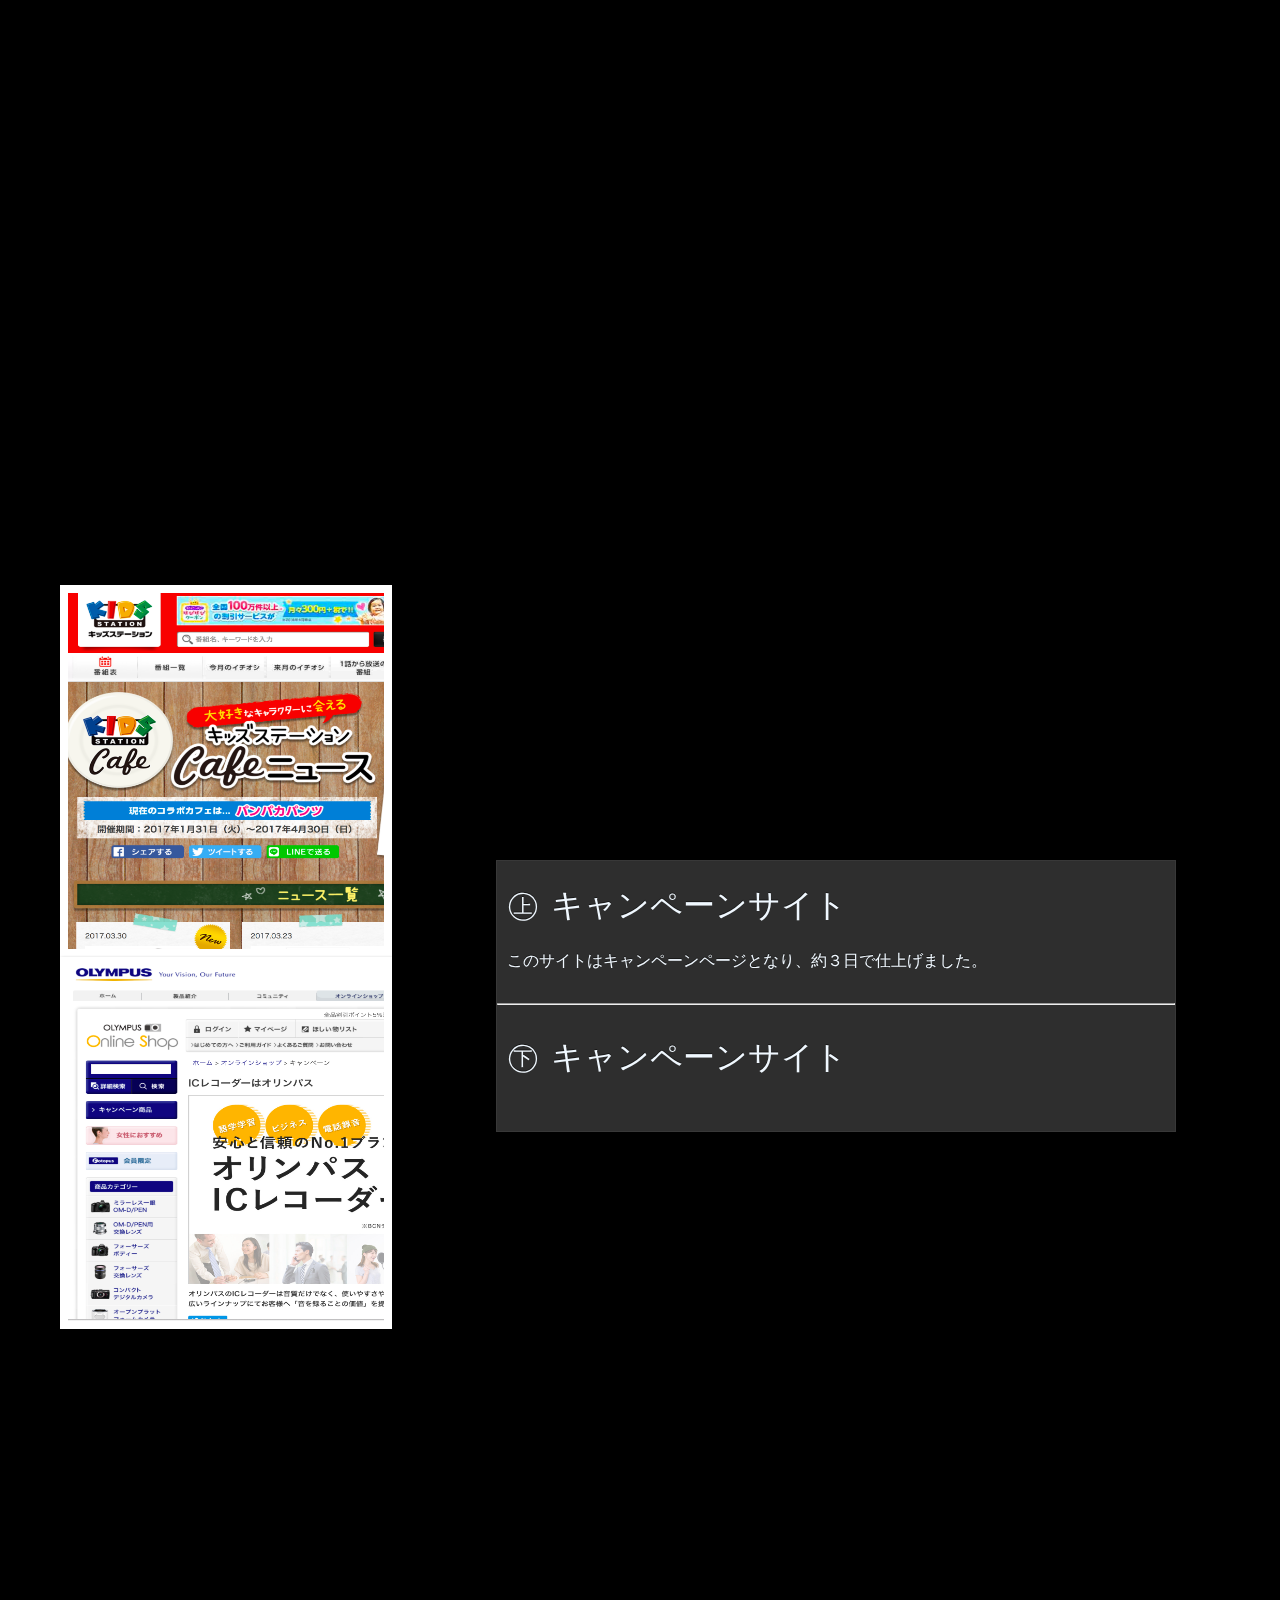
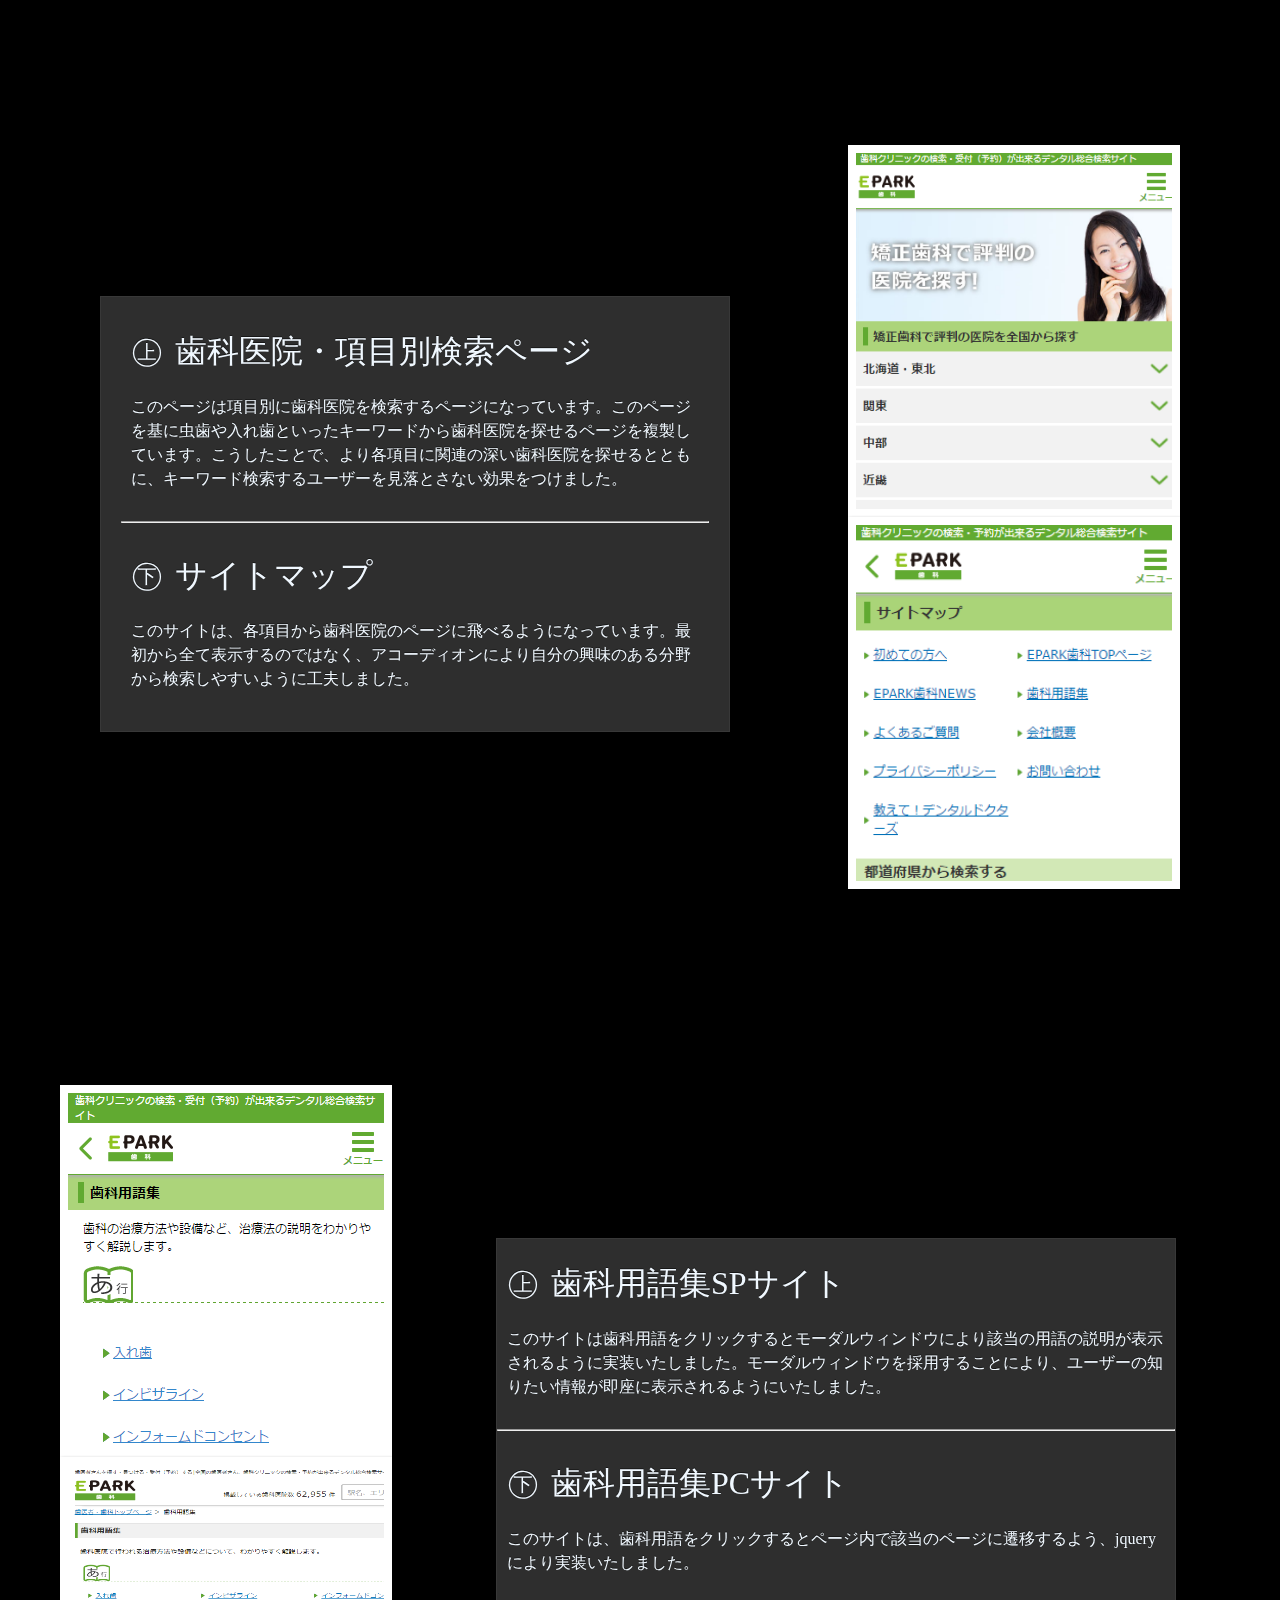
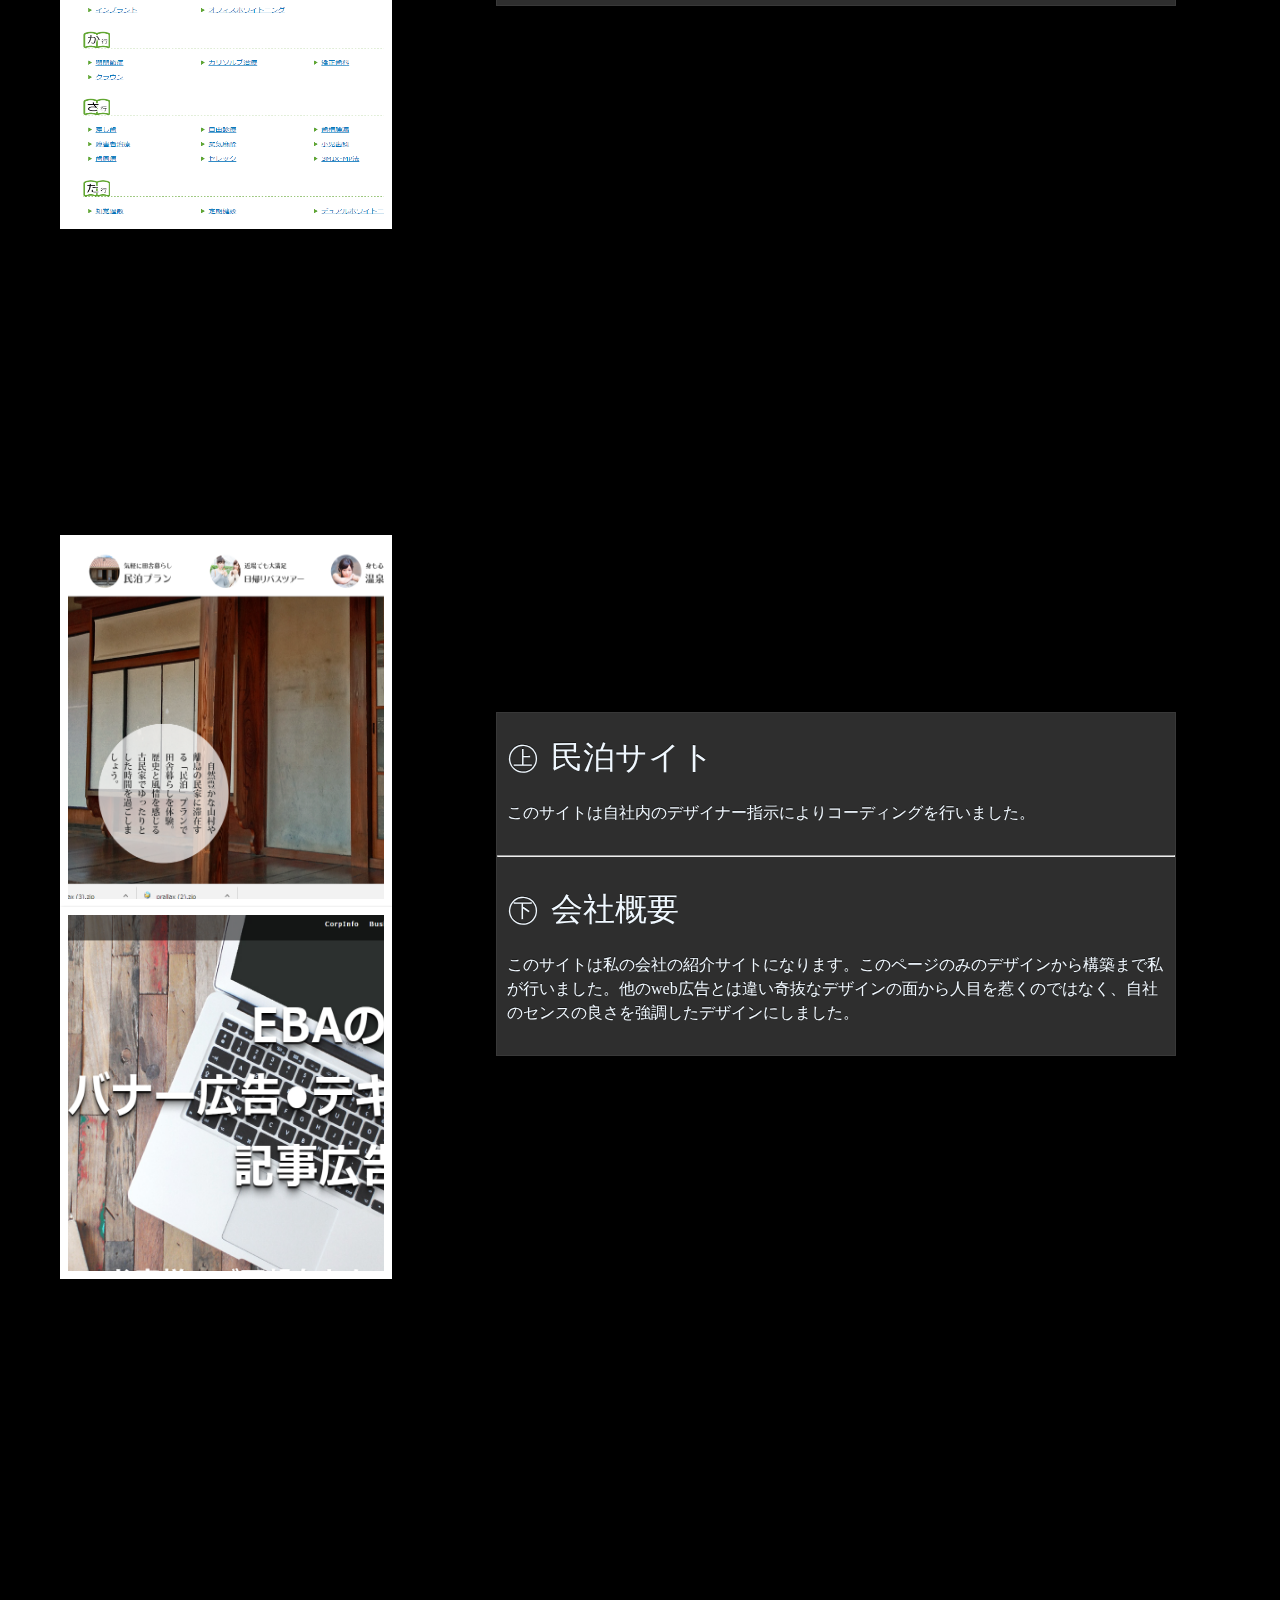
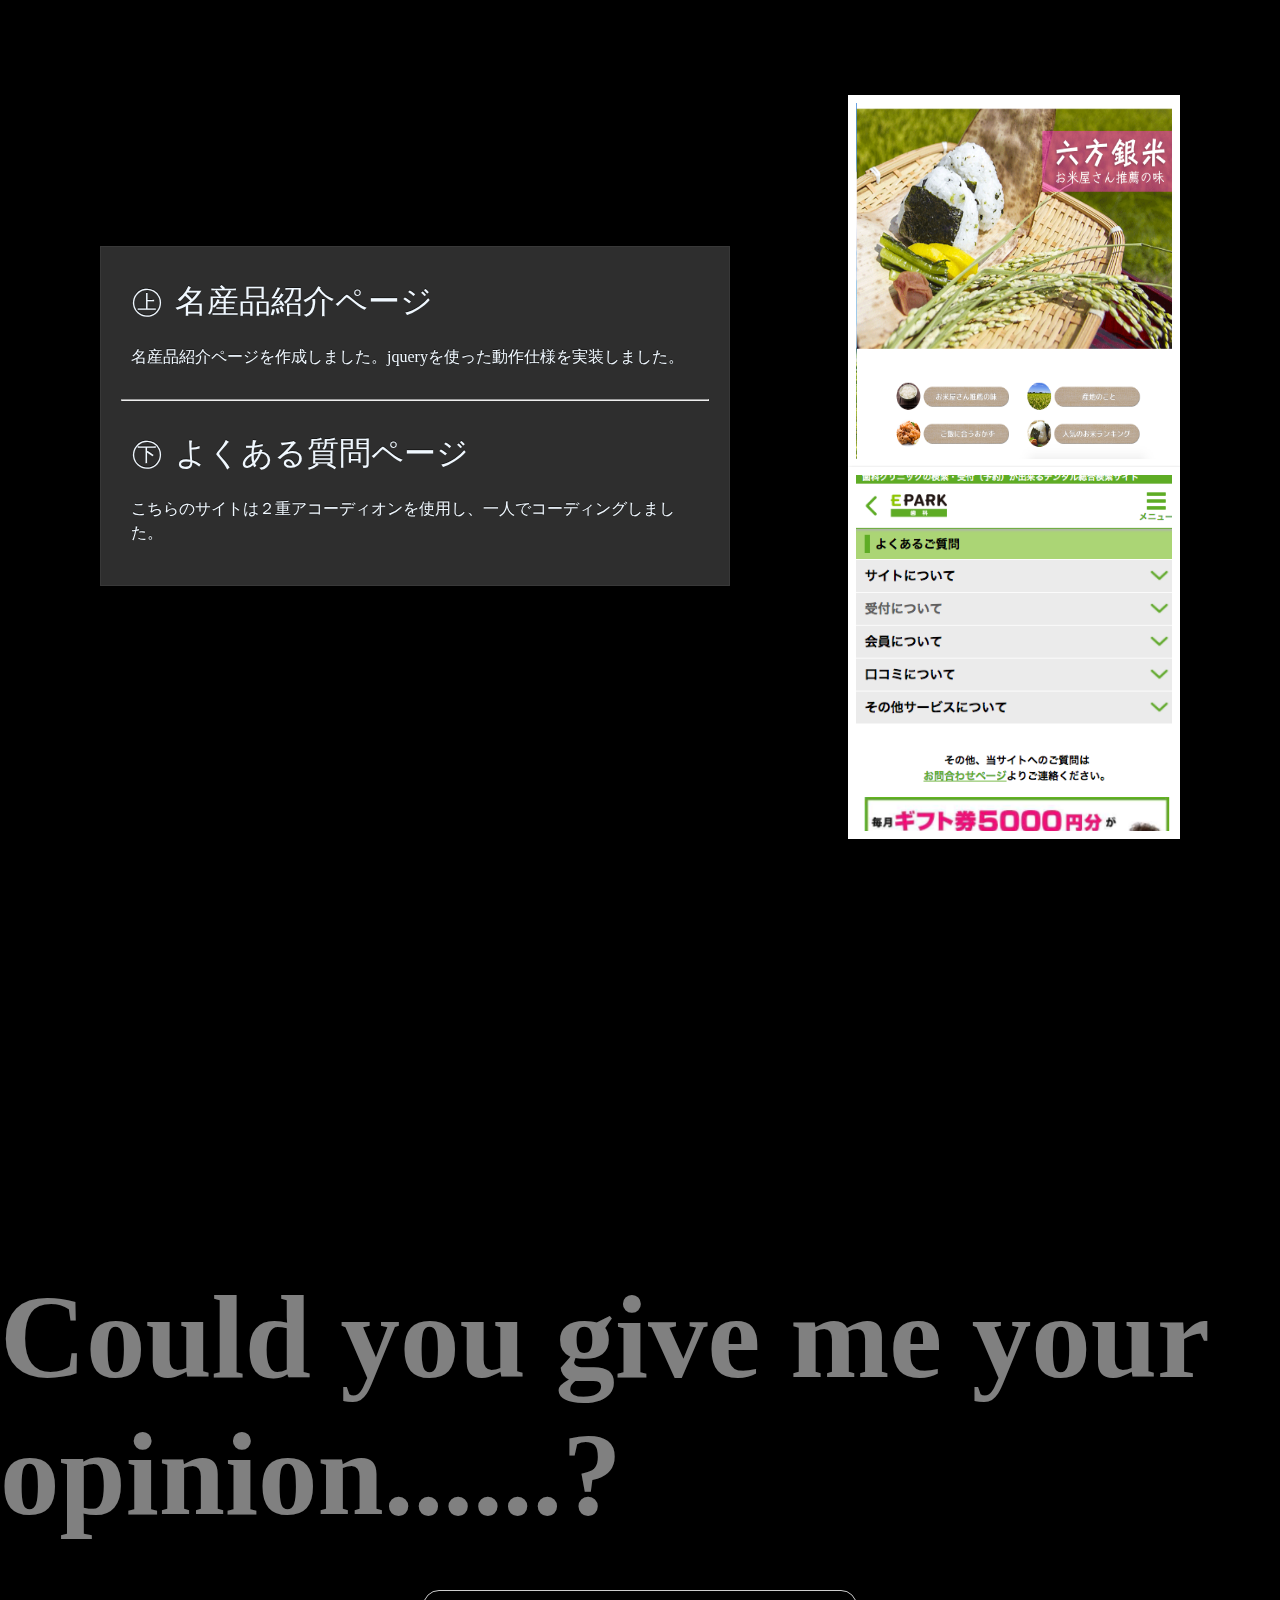
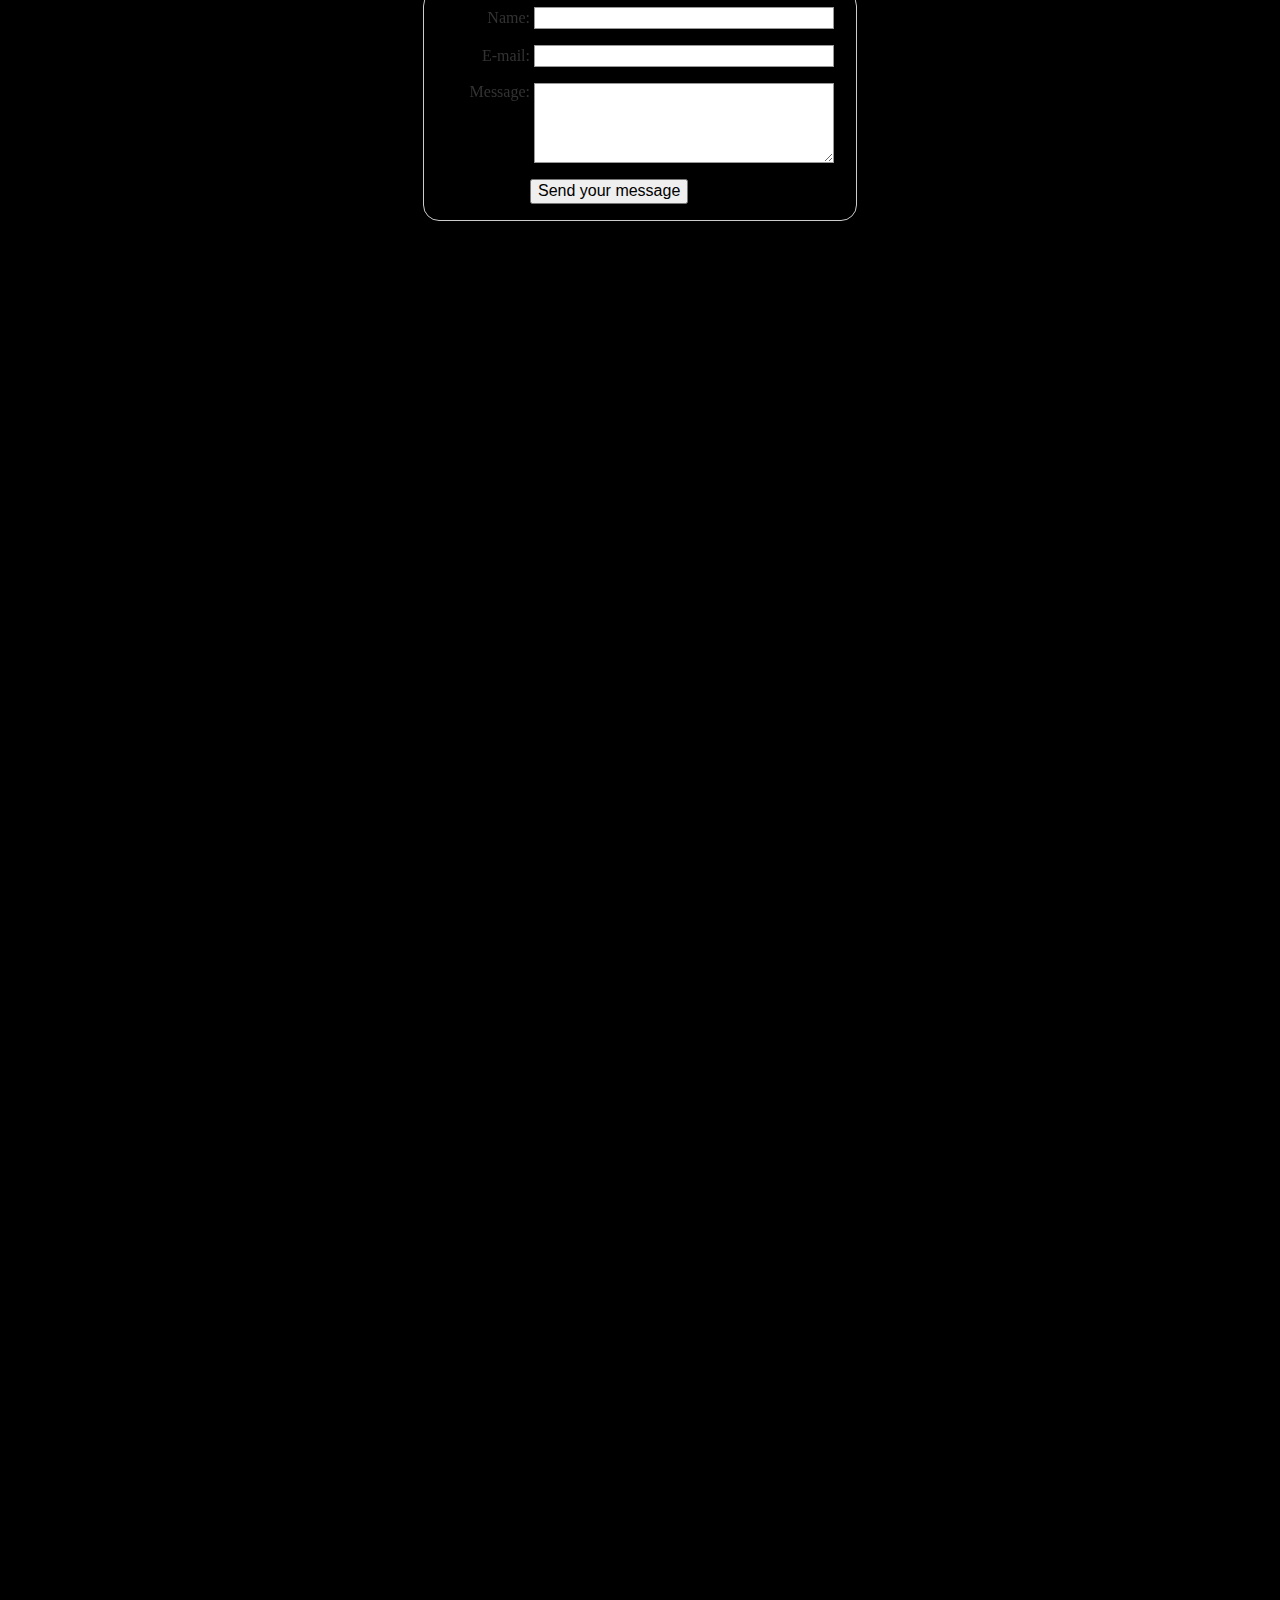
==== commit 2315e361: "Update index.html" ====
--- a/Hana/index.html
+++ b/Hana/index.html
@@ -342,7 +342,7 @@
             </div>
         </form>
     </section>
-    <div id="loading">
+    <div id="loader">
         <img src="img/download.gif">
     </div>
 </body>
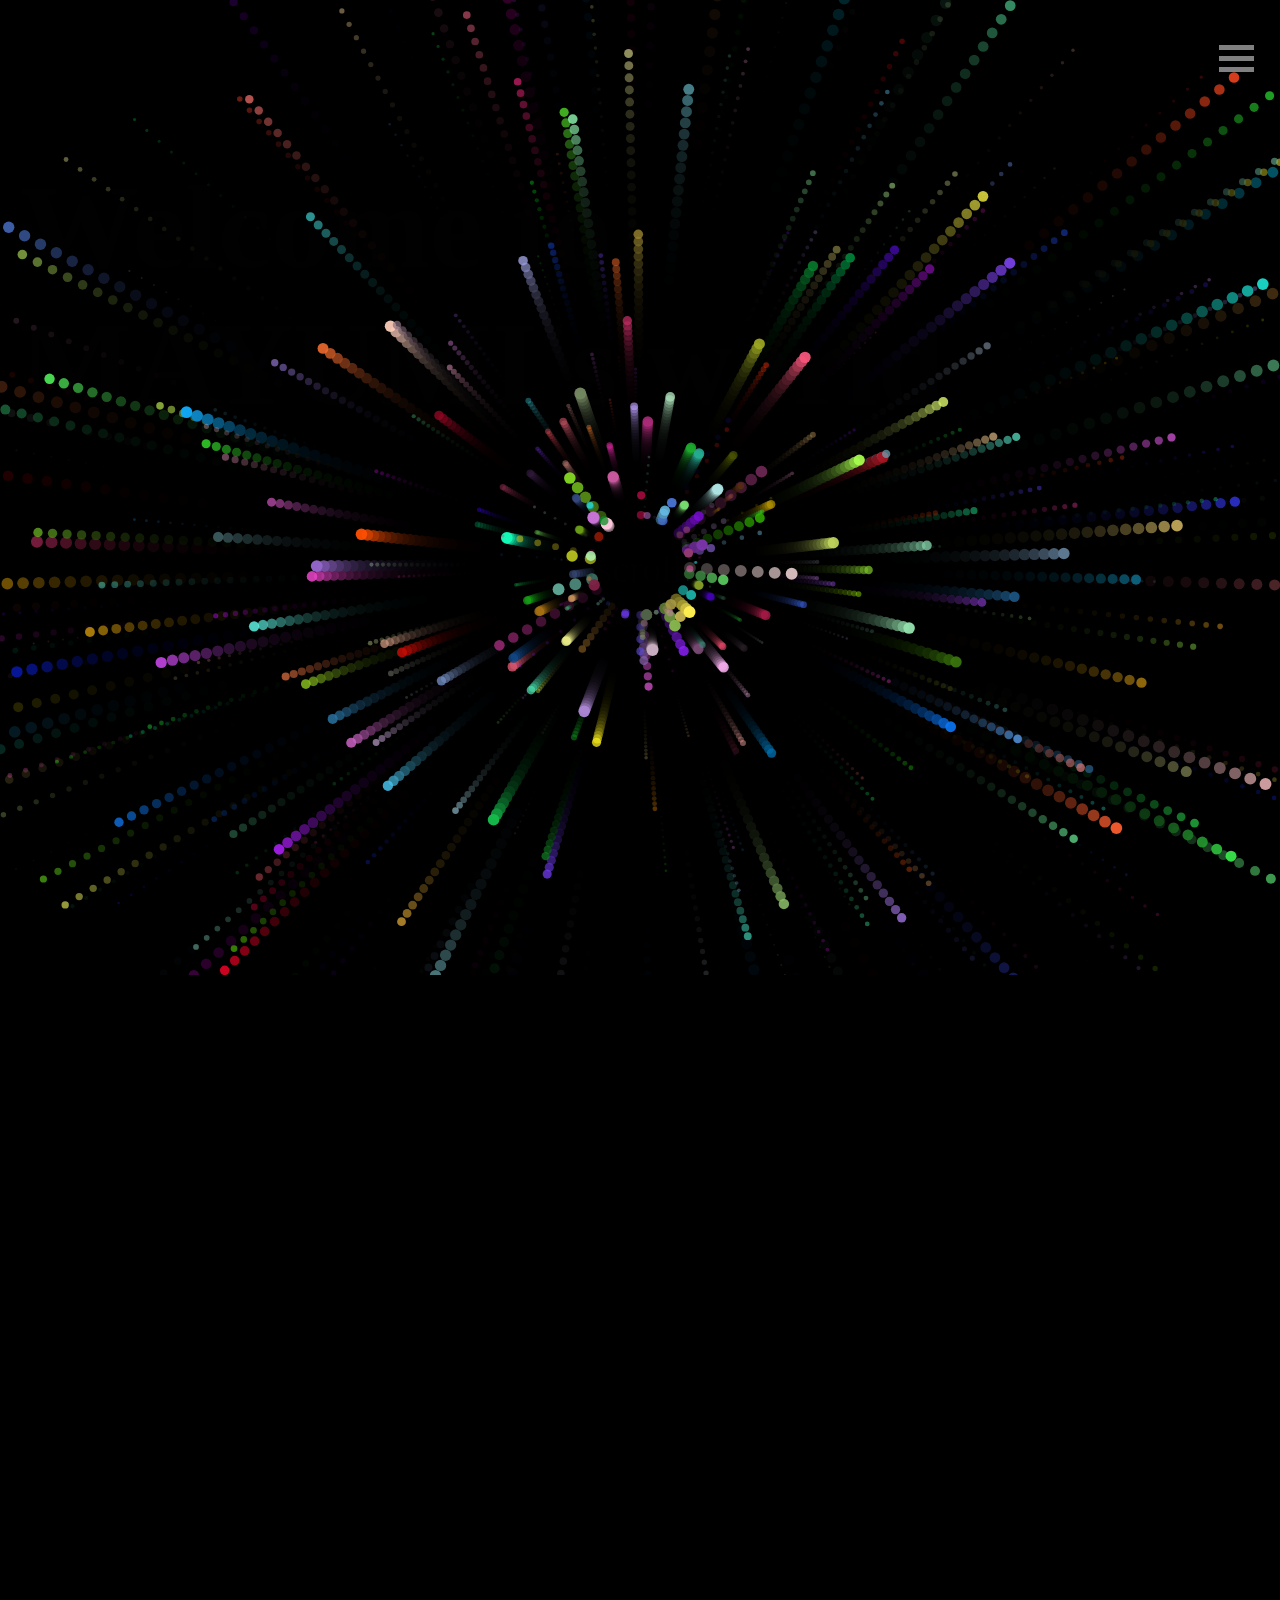
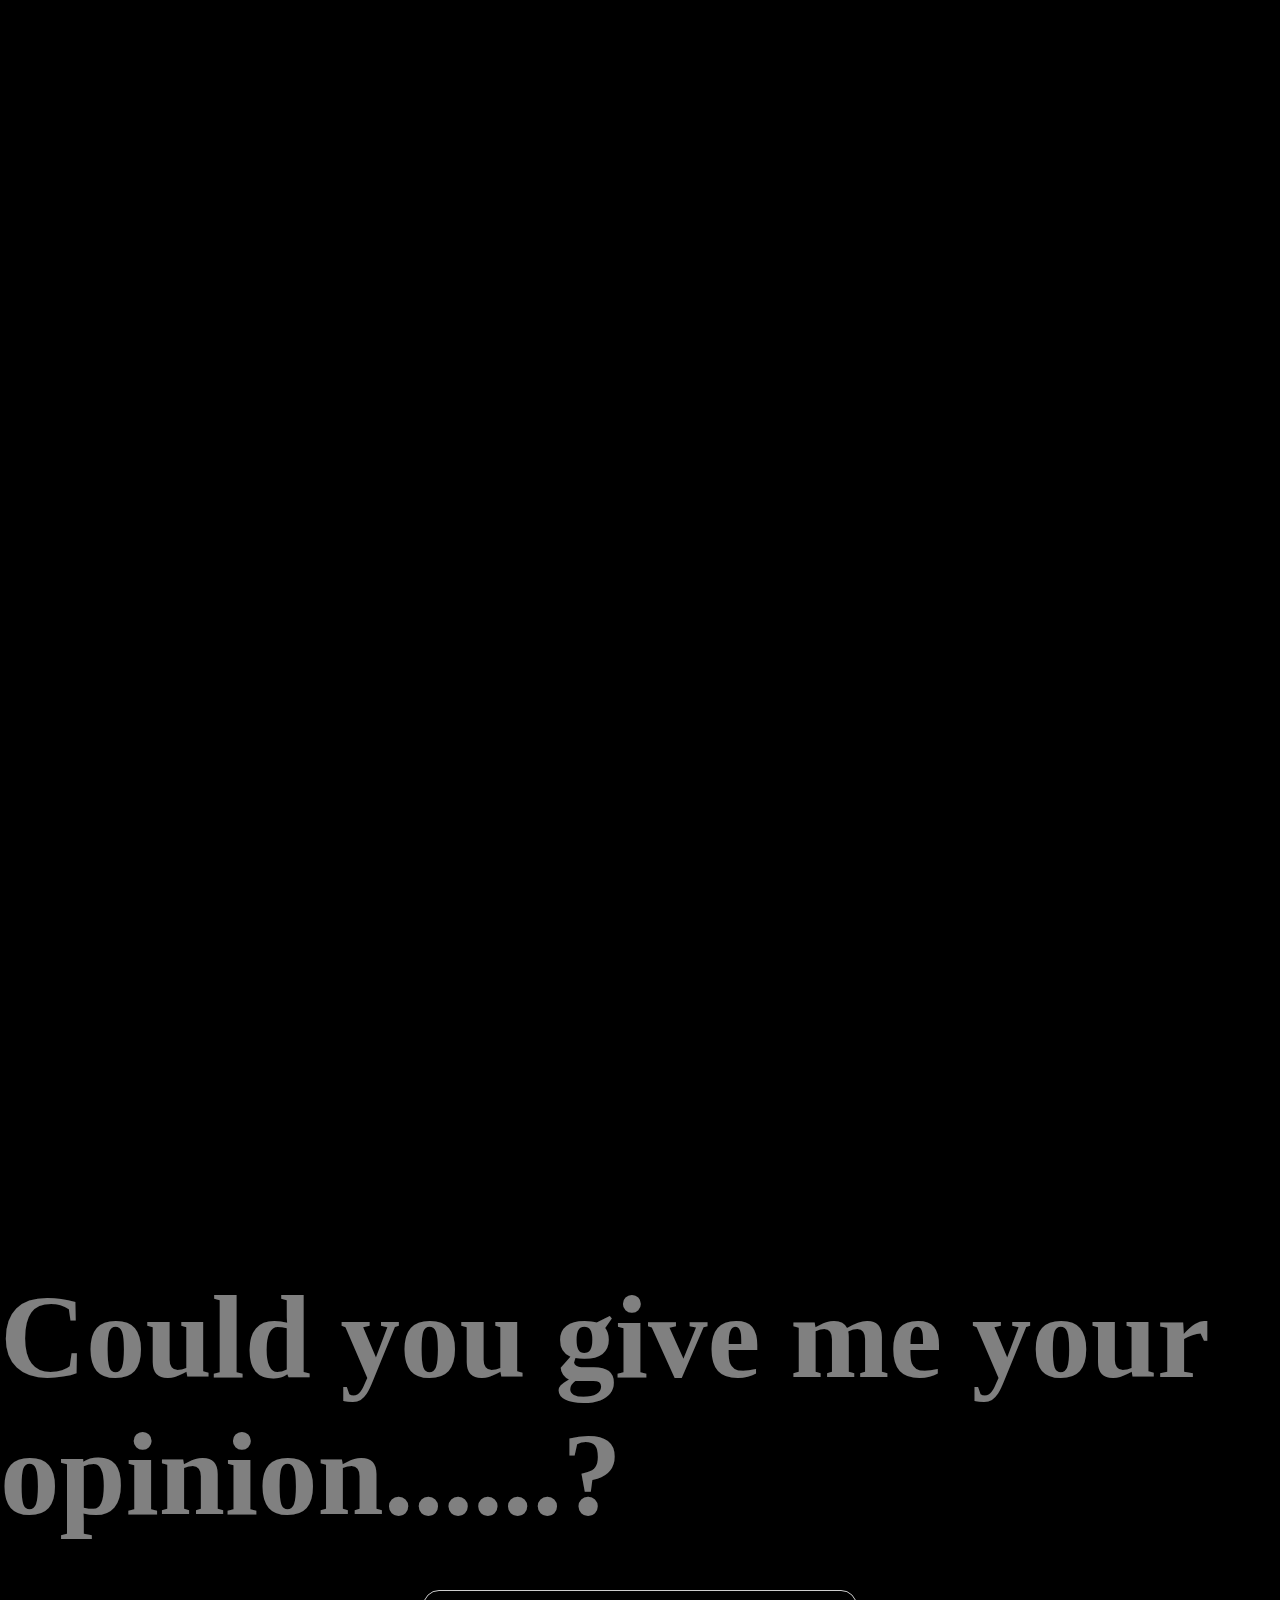
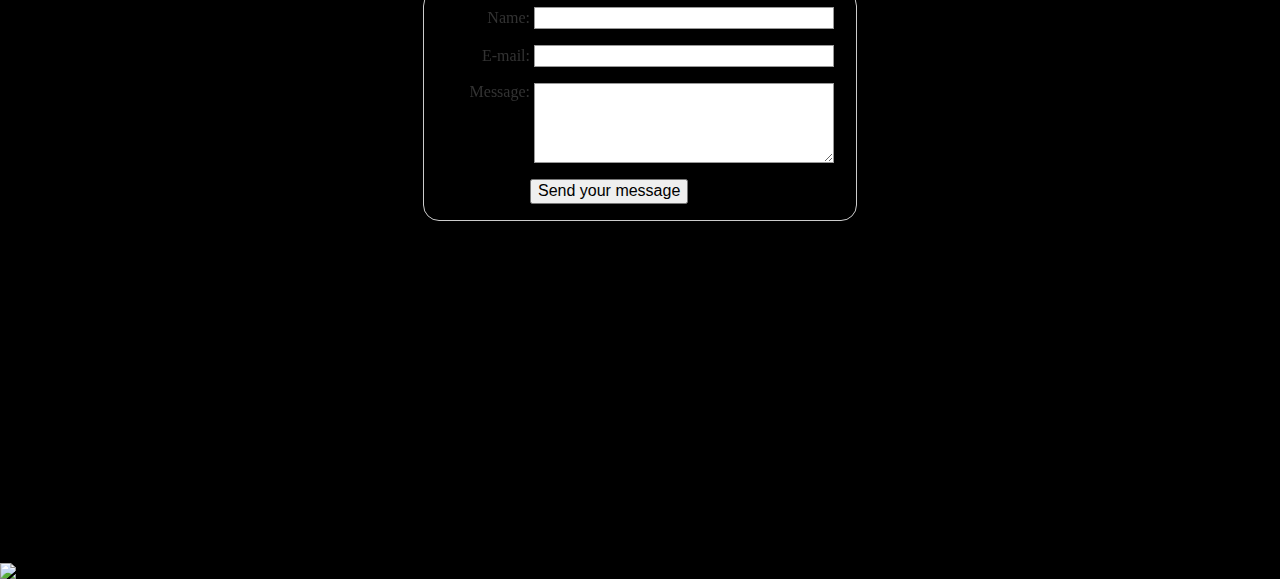
==== commit bac84f1b: "Add files via upload" ====
--- a/Hana/index.html
+++ b/Hana/index.html
@@ -52,7 +52,7 @@
             </ul>
         </nav>
     </div>
-    <section id="first" class="content" style="background-position: 50% 0px;">
+    <div id="first" class="content " style="background-position: 50% 0px;">
 
         <div id="wrapper"><canvas id="canvas"></canvas></div>
         <div id="container">
@@ -61,7 +61,7 @@
              <span id="switch_jq_ani" class="switch-on">scroll<br>down<br>▼</span>
             </div>
         </div>
-    </section>
+    </div>
     <section id="second" class="content" style="background-position: 50% 0px;">
         <article>
             <h1>Hi!</h1>
@@ -80,14 +80,14 @@
                         <div class="img"><img src="img/panpaka.png" alt="img"></div>
                         <div class="info">
                             <h3>レスポンシブサイトです。</h3>
-                      
-                        </div>
-                    </a>
-                </div>
-                
-            </div>
-            <div class="col-sm-6">
-                
+
+                        </div>
+                    </a>
+                </div>
+
+            </div>
+            <div class="col-sm-6">
+
                 <div class="ih-item square colored effect6 bottom_to_top">
                     <a href="https://shop.olympus-imaging.jp/contents/index/cd/c170316i8" target=”_blank”>
                         <div class="img"><img src="img/olympus.png" alt="img"></div>
@@ -104,7 +104,7 @@
             <p id="position">&#12964;</p>
             <p id="mini-title">キャンペーンサイト</p>
             <p id="description">
-                このサイトはキャンペーンページとなり、約３日で仕上げました。         
+                このサイトはキャンペーンページとなり、約３日で仕上げました。
             </p>
 
             <p id="description"></p>
@@ -113,7 +113,7 @@
             <p id="position">&#12966;</p>
             <p id="mini-title">キャンペーンサイト</p>
             <p id="description">
-                
+
             </p>
         </div>
         </div>
@@ -271,7 +271,7 @@
             <p id="description">このサイトは私の会社の紹介サイトになります。このページのみのデザインから構築まで私が行いました。他のweb広告とは違い奇抜なデザインの面から人目を惹くのではなく、自社のセンスの良さを強調したデザインにしました。</p>
         </div>
     </section>
-    <section id="third" class="content" style="background-position: 50% 92.75px;">
+    <section id="sixth" class="content" style="background-position: 50% 92.75px;">
         <div id="something">
             <p id="position">㊤</p>
             <p id="mini-title">名産品紹介ページ</p>
@@ -321,7 +321,7 @@
             </div>
         </article>
     </section>
-    <section id="last" class="content" style="background-position: 50% -189.25px;">
+    <div id="last" class="content" style="background-position: 50% -189.25px;">
         <p id="ppp">Could you give me your opinion......?</p>
         <form method="post" action="mailto:mayuowww@gmail.com">
             <div>
@@ -341,9 +341,9 @@
                 <button type="submit">Send your message</button>
             </div>
         </form>
-    </section>
-    <div id="loader">
-        <img src="img/download.gif">
+    </div>
+    <div id="loading">
+       <img src="../img/download.gif">
     </div>
 </body>
-</html>
+</html	>
--- a/Hana/css/onlycss.css
+++ b/Hana/css/onlycss.css
@@ -1,1225 +1,1462 @@
-@charset "utf-8";
-
-    /* メールフォーム */
-
-form {
-    margin: 278px auto;
-    width: 400px;
-    padding: 1em;
-    border: 1px solid #CCC;
-    border-radius: 1em;
-}
-form div + div {
-    margin-top: 1em;
-}
-label {
-    /* すべてのラベルを同じサイズにして、きちんと揃える */
-    display: inline-block;
-    width: 90px;
-    text-align: right;
-}
-input, textarea {
-    /* すべてのテキストフィールドのフォント設定を一致させる
-       デフォルトで、textarea は等幅フォントが設定されている */
-    font: 1em sans-serif;
-
-    /* すべてのテキストフィールドを同じサイズにする */
-    width: 300px;
-    -moz-box-sizing: border-box;
-    box-sizing: border-box;
-
-    /* テキストフィールドのボーダーの外見を同一にする */
-    border: 1px solid #999;
-}
-input:focus, textarea:focus {
-    /* アクティブな要素を少し強調する */
-    border-color: #000;
-}
-textarea {
-    /* 複数行のテキストフィールドをラベルにきちんと揃える */
-    vertical-align: top;
-
-    /* テキスト入力に十分な領域を与える */
-    height: 5em;
-
-    /* ユーザが textarea を垂直方向にリサイズできるようにする
-       これが動作しないブラウザもある */
-    resize: vertical;
-}
-.button {
-    /* ボタンを他のテキストフィールドと同じ場所に置く */
-    padding-left: 90px; /* label 要素と同じサイズ */
-}
-button {
-    /* このマージンは、ラベルとテキストフィールドの間のスペースと
-       おおよそ同じスペースを表す */
-    margin-left: .5em;
-}
-
-  /* メールフォーム ----*/
-  section#fifth {
-
-}
-  p#description {
-    margin: 0 10px 30px 10px;
-}
-p#mini-title {
-	font-size: 32px;
-	display: inline-block;
-}
-p#position {
-    margin: 10px 8px 0 10px;
-    font-size: 32px;
-    /* width: 5px; */
-    display: inline-block;
-}
-.row {
-    display: inline-block;
-    margin-left: 60px;
-}
-
-#something {
-    background: rgba(51, 51, 51, 0.9);
-    border: 1px solid rgba(150, 150, 150, 0.1);
-    box-shadow: 0 0 8px 4px rgba(0, 0, 0, 0.4);
-    color: white;
-    margin-left: 100px;
-    padding: 10px 20px;
-    text-shadow: 0 -1px 0 rgba(0, 0, 0, 0.5);
-    line-height: 1.5em;
-    width: 588px;
-    /* height: 215px; */
-    display: inline-block;
-    /* vertical-align: 301px; */
-    margin-top: 261px;
-}
-#anything {
-    background: rgba(51, 51, 51, 0.9);
-    border: 1px solid rgba(150, 150, 150, 0.1);
-    box-shadow: 0 0 8px 4px rgba(0, 0, 0, 0.4);
-    color: white;
-    margin-left: 100px;
-    /* padding: 10px 20px; */
-    text-shadow: 0 -1px 0 rgba(0, 0, 0, 0.5);
-    line-height: 1.5em;
-    width: 53%;
-    /* height: 738px; */
-    display: inline-block;
-    vertical-align: 261px;
-}
- #ppp{
- 	margin: 3px 0;
-    font-size: 119px;
-    font-weight: bold;
-    color: hsl(0, 0%, 100%);
-    z-index: 9999;
-    position: relative;
-    top: 231px;
-    opacity: 0.5;
-
- }
-
-
-
-
-.overlayall-sample {
-display: none;
-width: 100%;
-height: 100%;
-position: fixed;
-overflow: scroll;
-top: 0;
-left: 0;
-z-index: 100;
-background: rgba(0,0,0,0.9);
-}
-body {
-	width: 100%;
-	margin: 0;
-	padding: 0;
-}
-body #wrapper {
-	width: 100%;
-	height: 100%;
-	min-height: 100%;
-	overflow: hidden;
-	position: fixed;
-}
-#container {
-	position: absolute;
-	top: 0;
-	right: 20px;
-	left: 20px;
-}
-.ih-item.square.effect6 .img > img {
-	width: 167%;
-	height: 713%;
-}
-#animation {
-	margin: 3px 0;
-	font-size: 119px;
-	font-weight: bold;
-	color: hsl(0, 0%, 100%);
-	z-index: 9999;
-	position: relative;
-	top: 231px;
-	opacity: 0.5;
-}
-.fadeInDown {
-	-webkit-animation-fill-mode: both;
-	-ms-animation-fill-mode: both;
-	animation-fill-mode: both;
-	-webkit-animation-duration: 1s;
-	-ms-animation-duration: 1s;
-	animation-duration: 1s;
-	-webkit-animation-name: fadeInDown;
-	animation-name: fadeInDown;
-	visibility: visible !important;
-}
-@-webkit-keyframes fadeInDown {
- 0% {
-opacity: 0;
--webkit-transform: translateY(-20px);
-}
- 100% {
-opacity: 1;
--webkit-transform: translateY(0);
-}
-}
-@keyframes fadeInDown {
- 0% {
-opacity: 0;
--webkit-transform: translateY(-20px);
--ms-transform: translateY(-20px);
-transform: translateY(-20px);
-}
- 100% {
-opacity: 1;
--webkit-transform: translateY(0);
--ms-transform: translateY(0);
-transform: translateY(0);
-}
-}/* CSS Document */
-.SPsite.square {
-	position: relative;
-	width: 316px;
-	height: 356px;
-	border: 8px solid hsl(0, 0%, 100%);
-	box-shadow: 1px 1px 3px hsla(0, 0%, 0%, 0.3);
-}
-.SPsite.square.effect6.colored .info {
-	background: hsl(207, 63%, 27%);
-	background: hsla(207, 63%, 27%, 0.6);
-}
-.SPsite.square.effect6 {
-	overflow: hidden;
-}
-.SPsite.square.effect6.colored .info {
-	background: #1a4a72;
-	background: rgba(26, 74, 114, 0.6);
-}
-.SPsite.square.effect6.colored .info h3 {
-	background: rgba(12, 34, 52, 0.6);
-}
-.SPsite.square.effect6 .img {
-	-webkit-transition: all 0.35s ease-in-out;
-	-moz-transition: all 0.35s ease-in-out;
-	transition: all 0.35s ease-in-out;
-	-webkit-transform: scale(1);
-	-moz-transform: scale(1);
-	-ms-transform: scale(1);
-	-o-transform: scale(1);
-	transform: scale(1);
-	height: 50px;
-}
-.SPsite.square.effect6 .info {
-	background: #333333;
-	background: rgba(0, 0, 0, 0.6);
-	visibility: hidden;
-	opacity: 0;
-	-webkit-transition: all 0.35s ease-in-out;
-	-moz-transition: all 0.35s ease-in-out;
-	transition: all 0.35s ease-in-out;
-}
-.SPsite.square.effect6 .info h3 {
-	text-transform: uppercase;
-	color: #fff;
-	text-align: center;
-	font-size: 17px;
-	padding: 10px;
-	background: #111111;
-	margin: 30px 0 0 0;
-	-webkit-transition: all 0.35s ease-in-out;
-	-moz-transition: all 0.35s ease-in-out;
-	transition: all 0.35s ease-in-out;
-}
-.SPsite.square.effect6 .info p {
-	font-style: italic;
-	font-size: 12px;
-	position: relative;
-	color: #bbb;
-	padding: 20px 20px 20px;
-	text-align: center;
-	-webkit-transition: all 0.35s 0.1s linear;
-	-moz-transition: all 0.35s 0.1s linear;
-	transition: all 0.35s 0.1s linear;
-}
-.SPsite.square.effect6 a:hover .img {
-	-webkit-transform: scale(1.2);
-	-moz-transform: scale(1.2);
-	-ms-transform: scale(1.2);
-	-o-transform: scale(1.2);
-	transform: scale(1.2);
-}
-.SPsite.square.effect6 a:hover .info {
-	visibility: visible;
-	opacity: 1;
-}
-.SPsite.square.effect6.from_top_and_bottom .info h3 {
-	-webkit-transform: translateY(-100%);
-	-moz-transform: translateY(-100%);
-	-ms-transform: translateY(-100%);
-	-o-transform: translateY(-100%);
-	transform: translateY(-100%);
-}
-.SPsite.square.effect6.from_top_and_bottom .info p {
-	-webkit-transform: translateY(100%);
-	-moz-transform: translateY(100%);
-	-ms-transform: translateY(100%);
-	-o-transform: translateY(100%);
-	transform: translateY(100%);
-}
-.SPsite.square.effect6.from_top_and_bottom a:hover .info h3, .SPsite.square.effect6.from_top_and_bottom a:hover .info p {
-	-webkit-transform: translateY(0);
-	-moz-transform: translateY(0);
-	-ms-transform: translateY(0);
-	-o-transform: translateY(0);
-	transform: translateY(0);
-	font-size: 24px;
-}
-.SPsite.square.effect6.from_left_and_right .info h3 {
-	-webkit-transform: translateX(-100%);
-	-moz-transform: translateX(-100%);
-	-ms-transform: translateX(-100%);
-	-o-transform: translateX(-100%);
-	transform: translateX(-100%);
-}
-.SPsite.square.effect6.from_left_and_right .info p {
-	-webkit-transform: translateX(100%);
-	-moz-transform: translateX(100%);
-	-ms-transform: translateX(100%);
-	-o-transform: translateX(100%);
-	transform: translateX(100%);
-}
-.SPsite.square.effect6.from_left_and_right a:hover .info h3, .SPsite.square.effect6.from_left_and_right a:hover .info p {
-	-webkit-transform: translateX(0);
-	-moz-transform: translateX(0);
-	-ms-transform: translateX(0);
-	-o-transform: translateX(0);
-	transform: translateX(0);
-}
-.SPsite.square.effect6.top_to_bottom .info h3 {
-	-webkit-transform: translateY(-100%);
-	-moz-transform: translateY(-100%);
-	-ms-transform: translateY(-100%);
-	-o-transform: translateY(-100%);
-	transform: translateY(-100%);
-}
-.SPsite.square.effect6.top_to_bottom .info p {
-	-webkit-transform: translateY(-100%);
-	-moz-transform: translateY(-100%);
-	-ms-transform: translateY(-100%);
-	-o-transform: translateY(-100%);
-	transform: translateY(-100%);
-}
-.SPsite.square.effect6.top_to_bottom a:hover .info h3, .SPsite.square.effect6.top_to_bottom a:hover .info p {
-	-webkit-transform: translateY(0);
-	-moz-transform: translateY(0);
-	-ms-transform: translateY(0);
-	-o-transform: translateY(0);
-	transform: translateY(0);
-}
-.SPsite.square.effect6.bottom_to_top .info h3 {
-	-webkit-transform: translateY(100%);
-	-moz-transform: translateY(100%);
-	-ms-transform: translateY(100%);
-	-o-transform: translateY(100%);
-	transform: translateY(100%);
-}
-.SPsite.square.effect6.bottom_to_top .info p {
-	-webkit-transform: translateY(100%);
-	-moz-transform: translateY(100%);
-	-ms-transform: translateY(100%);
-	-o-transform: translateY(100%);
-	transform: translateY(100%);
-}
-.SPsite.square.effect6.bottom_to_top a:hover .info h3, .SPsite.square.effect6.bottom_to_top a:hover .info p {
-	-webkit-transform: translateY(0);
-	-moz-transform: translateY(0);
-	-ms-transform: translateY(0);
-	-o-transform: translateY(0);
-	transform: translateY(0);
-}
-/*/copy/*/
-
-.indicator {
-	position: fixed;
-	right: 10px;
-	top: 10px;
-}
-li {
-	display: block;
-	height: 60px;
-	position: fixed;
-	top: 40px;
-	width: 60px;
-}
-#item1 {
-	background: #FFFFFF;
-	left: 20px;
-	z-index: 5;
-}
-#item2 {
-	background: #333;
-	left: 100px;
-	z-index: 1;
-}
-#item3 {
-	background: #ff358B;
-	left: 180px;
-	z-index: 1;
-}
-#item4 {
-	background: #01b0f0;
-	left: 260px;
-	z-index: 1;
-}
-#item5 {
- background: 
- left: 340px;
- z-index:;
-}
-.info {
-	position: absolute;
-	background: hsla(0, 0%, 0%, 0.55);
-	width: 100%;
-	height: 100%;
-	webkit-transition: all 0.35s ease-in-out;
-	-moz-transition: all 0.35s ease-in-out;
-	transition: all 0.5s ease;
-	top: 0px;
-}
-a {
-	display: block;
-	width: 100%;
-	height: 100%;
-	position: relative;
-	transition: all 0.5s ease;
-}
-.ih-item.square {
-	position: relative;
-	width: 316px;
-	height: 356px;
-	border: 8px solid hsl(0, 0%, 100%);
-	box-shadow: 1px 1px 3px hsla(0, 0%, 0%, 0.3);
-}
-.ih-item.square.effect6.colored .info {
-	background: hsl(207, 63%, 27%);
-	background: hsla(207, 63%, 27%, 0.6);
-}
-.ih-item.square.effect6 {
-	overflow: hidden;
-}
-.ih-item.square.effect6.colored .info {
-	background: #1a4a72;
-	background: rgba(26, 74, 114, 0.6);
-}
-.ih-item.square.effect6.colored .info h3 {
-	background: rgba(12, 34, 52, 0.6);
-}
-.ih-item.square.effect6 .img {
-	-webkit-transition: all 0.35s ease-in-out;
-	-moz-transition: all 0.35s ease-in-out;
-	transition: all 0.35s ease-in-out;
-	-webkit-transform: scale(1);
-	-moz-transform: scale(1);
-	-ms-transform: scale(1);
-	-o-transform: scale(1);
-	transform: scale(1);
-	height: 50px;
-}
-.ih-item.square.effect6 .info {
-	background: #333333;
-	background: rgba(0, 0, 0, 0.6);
-	visibility: hidden;
-	opacity: 0;
-	-webkit-transition: all 0.35s ease-in-out;
-	-moz-transition: all 0.35s ease-in-out;
-	transition: all 0.35s ease-in-out;
-}
-.ih-item.square.effect6 .info h3 {
-	text-transform: uppercase;
-	color: #fff;
-	text-align: center;
-	font-size: 17px;
-	padding: 10px;
-	background: #111111;
-	margin: 30px 0 0 0;
-	-webkit-transition: all 0.35s ease-in-out;
-	-moz-transition: all 0.35s ease-in-out;
-	transition: all 0.35s ease-in-out;
-}
-.ih-item.square.effect6 .info p {
-	font-style: italic;
-	font-size: 12px;
-	position: relative;
-	color: #bbb;
-	padding: 20px 20px 20px;
-	text-align: center;
-	-webkit-transition: all 0.35s 0.1s linear;
-	-moz-transition: all 0.35s 0.1s linear;
-	transition: all 0.35s 0.1s linear;
-}
-.ih-item.square.effect6 a:hover .img {
-	-webkit-transform: scale(1.2);
-	-moz-transform: scale(1.2);
-	-ms-transform: scale(1.2);
-	-o-transform: scale(1.2);
-	transform: scale(1.2);
-}
-.ih-item.square.effect6 a:hover .info {
-	visibility: visible;
-	opacity: 1;
-}
-.ih-item.square.effect6.from_top_and_bottom .info h3 {
-	-webkit-transform: translateY(-100%);
-	-moz-transform: translateY(-100%);
-	-ms-transform: translateY(-100%);
-	-o-transform: translateY(-100%);
-	transform: translateY(-100%);
-}
-.ih-item.square.effect6.from_top_and_bottom .info p {
-	-webkit-transform: translateY(100%);
-	-moz-transform: translateY(100%);
-	-ms-transform: translateY(100%);
-	-o-transform: translateY(100%);
-	transform: translateY(100%);
-}
-.ih-item.square.effect6.from_top_and_bottom a:hover .info h3, .ih-item.square.effect6.from_top_and_bottom a:hover .info p {
-	-webkit-transform: translateY(0);
-	-moz-transform: translateY(0);
-	-ms-transform: translateY(0);
-	-o-transform: translateY(0);
-	transform: translateY(0);
-}
-.ih-item.square.effect6.from_left_and_right .info h3 {
-	-webkit-transform: translateX(-100%);
-	-moz-transform: translateX(-100%);
-	-ms-transform: translateX(-100%);
-	-o-transform: translateX(-100%);
-	transform: translateX(-100%);
-}
-.ih-item.square.effect6.from_left_and_right .info p {
-	-webkit-transform: translateX(100%);
-	-moz-transform: translateX(100%);
-	-ms-transform: translateX(100%);
-	-o-transform: translateX(100%);
-	transform: translateX(100%);
-}
-.ih-item.square.effect6.from_left_and_right a:hover .info h3, .ih-item.square.effect6.from_left_and_right a:hover .info p {
-	-webkit-transform: translateX(0);
-	-moz-transform: translateX(0);
-	-ms-transform: translateX(0);
-	-o-transform: translateX(0);
-	transform: translateX(0);
-}
-.ih-item.square.effect6.top_to_bottom .info h3 {
-	-webkit-transform: translateY(-100%);
-	-moz-transform: translateY(-100%);
-	-ms-transform: translateY(-100%);
-	-o-transform: translateY(-100%);
-	transform: translateY(-100%);
-}
-.ih-item.square.effect6.top_to_bottom .info p {
-	-webkit-transform: translateY(-100%);
-	-moz-transform: translateY(-100%);
-	-ms-transform: translateY(-100%);
-	-o-transform: translateY(-100%);
-	transform: translateY(-100%);
-}
-.ih-item.square.effect6.top_to_bottom a:hover .info h3, .ih-item.square.effect6.top_to_bottom a:hover .info p {
-	-webkit-transform: translateY(0);
-	-moz-transform: translateY(0);
-	-ms-transform: translateY(0);
-	-o-transform: translateY(0);
-	transform: translateY(0);
-}
-.ih-item.square.effect6.bottom_to_top .info h3 {
-	-webkit-transform: translateY(100%);
-	-moz-transform: translateY(100%);
-	-ms-transform: translateY(100%);
-	-o-transform: translateY(100%);
-	transform: translateY(100%);
-}
-.ih-item.square.effect6.bottom_to_top .info p {
-	-webkit-transform: translateY(100%);
-	-moz-transform: translateY(100%);
-	-ms-transform: translateY(100%);
-	-o-transform: translateY(100%);
-	transform: translateY(100%);
-}
-.ih-item.square.effect6.bottom_to_top a:hover .info h3, .ih-item.square.effect6.bottom_to_top a:hover .info p {
-	-webkit-transform: translateY(0);
-	-moz-transform: translateY(0);
-	-ms-transform: translateY(0);
-	-o-transform: translateY(0);
-	transform: translateY(0);
-}
- @import url(http://fonts.googleapis.com/css?family=Jura);
-body {
-	font-family: 'Jura';
-	background: #000;
-	margin: 0;
-	padding: 0;
-}
-section {
-	height: 100vh;
-	width: 100vw;
-}
-.content {
-	position: relative;
-	left: 50%;
-	top: 50%;
-	transform: translate(-50%, -50%);
-	-webkit-transform: translate(-50%, -50%);
-}
-.logo {
-	position: relative;
-	left: 50%;
-	margin-top: 10px;
-	margin-left: -121px;
-	background: transparent;
-}
-.desc {
-	font-size: 1em;
-	color: #000;
-	text-align: center;
-	text-transform: uppercase;
-	opacity: 0;
-	letter-spacing: -5px;
-	animation: letterSpacing 1.5s ease-in-out 3.5s;
-	-webkit-animation: letterSpacing 1.5s ease-in-out 3.5s;
-	animation-fill-mode: forwards;
-	-webkit-animation-fill-mode: forwards;
-}
-@keyframes letterSpacing {
- 0% {
- letter-spacing:-5px;
- opacity:0;
-}
- 100% {
- letter-spacing:1px;
- opacity:1;
-}
-}
-@-webkit-keyframes letterSpacing {
- 0% {
- letter-spacing:-5px;
- opacity:0;
-}
- 100% {
- letter-spacing:1px;
- opacity:1;
-}
-}
-p#interval {
-	z-index: 1;
-	position: fixed;
-	color: hsl(0, 0%, 100%);
-}
-body {
-	margin: 0;
-}
-Edit in JSFiddle Result JavaScript CSS HTML #interval {
-	position: fixed;
-	top: 0;
-	right: 0;
- back
-}
-#wrap {
-	position: relative;
-	height: 2000px;
-}
-.object span {
-	z-index: 10;
-	position: absolute;
-	-webkit-transition: all 1s ease;/*アニメーションの変化*/
-	-moz-transition: all 1s ease;
-	-o-transition: all 1s ease;
-	-ms-transition: all 1s ease;
-	transition: all 1s ease;
-}
-.pos0 {
-	top: 0px;
-	left: 0px;
-}
-.pos1 {
-	top: 500px;
-	left: 200px;
-}
-.pos2 {
-	top: 1000px;
-	left: 400px;
-}
-.pos3 {
-	top: 1500px;
-	left: 200px;
-}
-.border1, .border2, .border3 {
-	border-top: 1px #ccc solid;
-	position: absolute;
-	width: 100%;
-}
-.border1 {
-	z-index: 1;
-	top: 500px;
-}
-.border2 {
-	z-index: 2;
-	top: 1000px;
-}
-.border3 {
-	z-index: 3;
-	top: 1500px;
-}
-/* スイングアニメーション */
-.object span {
-	-webkit-transform-origin: top center;
-	transform-origin: top center;
-	-webkit-animation-name: swing;
-	animation-name: swing;
-	-webkit-animation-duration: 0.5s;
-	animation-duration: 5s;
-	-webkit-animation-fill-mode: both;
-	animation-fill-mode: both;
-	animation-iteration-count: infinite;
-	-webkit-animation-iteration-count: infinite;
-}
-@-webkit-keyframes swing {
- 0% {
- -webkit-transform: rotate(20deg);
-}
- 10% {
- -webkit-transform: rotate(15deg);
-}
- 40% {
- -webkit-transform: rotate(-10deg);
-}
- 60% {
- -webkit-transform: rotate(5deg);
-}
- 80% {
- -webkit-transform: rotate(-5deg);
-}
- 100% {
- -webkit-transform: rotate(0deg);
-}
-}
-@keyframes swing {
- 20% {
- transform: rotate(15deg);
-}
- 40% {
- transform: rotate(-10deg);
-}
- 60% {
- transform: rotate(5deg);
-}
- 80% {
- transform: rotate(-5deg);
-}
- 100% {
- transform: rotate(0deg);
-}
-}
-article h2, article h1 {
-	font-size: 3.6em;
-	line-height: 1em;
-	margin: 25px 0;
-}
-.content {
-	box-shadow: 0 0 50px rgba(0, 0, 0, 0.8);
-	color: #333;
-	height: 1050px;
-	margin: 0 auto;
-	padding: 0;
-	position: relative;
-	width: 100%;
-}
-#first {
-/*background: url('/img/bg-parallaxsample01.jpg') 50% 0 no-repeat fixed;
-	 background-color: #000000; 
-	  overflow: hidden; 
-	  margin: 0;
-	  padding: 0
-*/}
-#second {
-	background: url(/img/bg-parallaxsample02.jpg) 50% 0 no-repeat fixed black;
-}
-#third {
-	background: url(/img/bg-parallaxsample03.jpg) 50% 0 no-repeat fixed black;
-}
-#theend {
-	background: url(/img/bg-parallaxsample04.jpg) 50% 0 no-repeat fixed #e6cda4;
-}
-/* section first */
-.logo {
-	color: rgba(255, 255, 255, 0.9);
-	font-size: 4em;
-	font-weight: bold;
-	margin: 0;
-	position: fixed;
-	top: 100px;
-	left: 50px;
-	text-shadow: 0 -1px rgba(0, 0, 0, 0.4);
-	z-index: 1;
-}
-#first article {
-	color: hsl(0, 0%, 100%);
-	border: 1px solid rgba(150, 150, 150, 0.1);
-	box-shadow: 0 0 8px 4px rgba(0, 0, 0, 0.4);
-	padding: 18px;
-	position: absolute;
-	top: 200px;
-	width: 800px;
-}
-/* section second */
-#second {
-	padding: 80px 0;
-}
-#second article {
-	background: rgba(51, 51, 51, 0.9);
-	border: 1px solid rgba(150, 150, 150, 0.1);
-	box-shadow: 0 0 8px 4px rgba(0, 0, 0, 0.4);
-	color: white;
-	margin-left: 100px;
-	padding: 10px 20px;
-	text-shadow: 0 -1px 0 rgba(0, 0, 0, 0.5);
-	line-height: 1.5em;
-	width: 70vw;
-	height: 215px;
-}
-/* section third */
-#third article {
-
-	box-shadow: 0 0 25px rgba(0, 0, 0, 0.3);
-	color: white;
-	padding: 10px 20px;
-	margin: 100px 0 0 60%;
-	text-shadow: 0 -1px 0 rgba(0, 0, 0, 0.5);
-	line-height: 1.5em;
-	color: white;
-	position: absolute;
-	top: 0;
-}
-#third img {
-    width: 321px;
-}
-/* section the end */
-#theend h2 {
-	color: white;
-	font-size: 4em;
-	left: 50%;
-	margin-left: -150px;
-	position: absolute;
-	text-shadow: 0 0 16px rgba(140, 123, 96, 0.8);
-	top: 180px;
-	width: 300px;
-}
-html {
-	font-family: sans-serif; /* 1 */
-	line-height: 1.15; /* 2 */
-	-ms-text-size-adjust: 100%; /* 3 */
-	-webkit-text-size-adjust: 100%; /* 3 */
-}
-body {
-	margin: 0;
-}
-article, aside, footer, header, nav, section {
-	display: block;
-}
-h1 {
-	font-size: 2em;
-	margin: 0.67em 0;
-}
-figcaption, figure, main { /* 1 */
-	display: block;
-}
-figure {
-	margin: 1em 40px;
-}
-hr {
-	box-sizing: content-box; /* 1 */
-	height: 0; /* 1 */
-	overflow: visible; /* 2 */
-}
-pre {
-	font-family: monospace, monospace; /* 1 */
-	font-size: 1em; /* 2 */
-}
-a 
-{
-	background-color: transparent; /* 1 */
-	-webkit-text-decoration-skip: objects; /* 2 */
-}
-a:active, a:hover {
-	outline-width: 0;
-}
-abbr[title] {
-	border-bottom: none; /* 1 */
-	text-decoration: underline; /* 2 */
-	text-decoration: underline dotted; /* 2 */
-}
-b, strong {
-	font-weight: inherit;
-}
-b, strong {
-	font-weight: bolder;
-}
-code, kbd, samp {
-	font-family: monospace, monospace; /* 1 */
-	font-size: 1em; /* 2 */
-}
-dfn {
-	font-style: italic;
-}
-mark {
-	background-color: #ff0;
-	color: #000;
-}
-/**
- * Add the correct font size in all browsers.
- */
-
-small {
-	font-size: 80%;
-}
-sub, sup {
-	font-size: 75%;
-	line-height: 0;
-	position: relative;
-	vertical-align: baseline;
-}
-sub {
-	bottom: -0.25em;
-}
-sup {
-	top: -0.5em;
-}
-audio, video {
-	display: inline-block;
-}
-audio:not([controls]) {
-	display: none;
-	height: 0;
-}
-img {
-	border-style: none;
-}
-svg:not(:root) {
-	overflow: hidden;
-}
-button, input, optgroup, select, textarea {
-	font-family: sans-serif; /* 1 */
-	font-size: 100%; /* 1 */
-	line-height: 1.15; /* 1 */
-	margin: 0; /* 2 */
-}
-button, input { /* 1 */
-	overflow: visible;
-}
-button, select { /* 1 */
-	text-transform: none;
-}
-button, html [type="button"], /* 1 */ [type="reset"], [type="submit"] {
-	-webkit-appearance: button; /* 2 */
-}
-button::-moz-focus-inner, [type="button"]::-moz-focus-inner, [type="reset"]::-moz-focus-inner, [type="submit"]::-moz-focus-inner {
- border-style: none;
- padding: 0;
-}
-button:-moz-focusring, [type="button"]:-moz-focusring, [type="reset"]:-moz-focusring, [type="submit"]:-moz-focusring {
- outline: 1px dotted ButtonText;
-}
-fieldset {
-	border: 1px solid #c0c0c0;
-	margin: 0 2px;
-	padding: 0.35em 0.625em 0.75em;
-}
-textarea {
-	overflow: auto;
-}
-[type="checkbox"], [type="radio"] {
-	box-sizing: border-box; /* 1 */
-	padding: 0; /* 2 */
-}
-[type="number"]::-webkit-inner-spin-button, [type="number"]::-webkit-outer-spin-button {
- height: auto;
-}
-[type="search"] {
-	-webkit-appearance: textfield; /* 1 */
-	outline-offset: -2px; /* 2 */
-}
-[type="search"]::-webkit-search-cancel-button, [type="search"]::-webkit-search-decoration {
- -webkit-appearance: none;
-}
-::-webkit-file-upload-button {
- -webkit-appearance: button; /* 1 */
- font: inherit; /* 2 */
-}
-details, /* 1 */ menu {
-	display: block;
-}
-summary {
-	display: list-item;
-}
-canvas {
-	display: inline-block;
-}
-[hidden] {
-	display: none;
-}
-p {
-	color: hsl(208, 100%, 97%);
-}
- @import url(http://fonts.googleapis.com/css?family=Vollkorn|Roboto);
-.container {
-	position: absolute;
-	width: 100%;
-	heigh: 100%;
-	text-align: center;
-	top: 40%;
-	left: 0;
-	margin: 0 auto;
-	font-family: 'Roboto', sans-serif;
-}
-.container p {
-	font-size: 20px;
-}
-.container a {
-	display: inline-block;
-	position: relative;
-	text-align: center;
-	color: #FF5252;
-	text-decoration: none;
-	font-size: 20px;
-	overflow: hidden;
-	top: 5px;
-}
-.container a:after {
-	content: '';
-	position: absolute;
-	background: #FF5252;
-	height: 2px;
-	width: 0%;
-	-webkit-transform: translateX(-50%);
-	transform: translateX(-50%);
-	left: 50%;
-	bottom: 0;
-	-webkit-transition: .35s ease;
-	transition: .35s ease;
-}
-.container a:hover:after, .container a:focus:after, .container a:active:after {
-	width: 100%;
-}
-h1 {
-	position: relative;
-	text-align: center;
-	font-family: 'Vollkorn', serif;
-}
-.button_container {
-	position: fixed;
-	top: 5%;
-	right: 2%;
-	height: 27px;
-	width: 35px;
-	cursor: pointer;
-	z-index: 100;
-	-webkit-transition: opacity 5s ease;
-	transition: opacity 5s ease;
-}
-.button_container:hover {
-	opacity: .7;
-}
-.button_container.active .top {
-	-webkit-transform: translateY(11px) translateX(0) rotate(45deg);
-	transform: translateY(11px) translateX(0) rotate(45deg);
-	background: #FFF;
-}
-.button_container.active .middle {
-	opacity: 0;
-	background: #FFF;
-}
-.button_container.active .bottom {
-	-webkit-transform: translateY(-11px) translateX(0) rotate(-45deg);
-	transform: translateY(-11px) translateX(0) rotate(-45deg);
-	background: #FFF;
-}
-.button_container span {
-	background: hsl(0, 0%, 50%);
-	border: none;
-	height: 5px;
-	width: 100%;
-	position: absolute;
-	top: 0;
-	left: 0;
-	-webkit-transition: all .35s ease;
-	transition: all .35s ease;
-	cursor: pointer;
-}
-.button_container span:nth-of-type(2) {
-	top: 11px;
-}
-.button_container span:nth-of-type(3) {
-	top: 22px;
-}
-.overlay {
-	position: fixed;
-	background: #330033;
-	top: 0;
-	left: 0;
-	width: 100%;
-	height: 0%;
-	opacity: 0;
-	visibility: hidden;
-	-webkit-transition: opacity .35s, visibility .35s, height .35s;
-	transition: opacity .35s, visibility .35s, height .35s;
-	overflow: hidden;
-	z-index: 9;
-}
-.overlay.open {
-	opacity: .9;
-	visibility: visible;
-	height: 100%;
-}
-.overlay.open li {
-	-webkit-animation: fadeInRight .5s ease forwards;
-	animation: fadeInRight .5s ease forwards;
-	-webkit-animation-delay: .35s;
-	animation-delay: .35s;
-}
-.overlay.open li:nth-of-type(2) {
-	-webkit-animation-delay: .4s;
-	animation-delay: .4s;
-}
-.overlay.open li:nth-of-type(3) {
-	-webkit-animation-delay: .45s;
-	animation-delay: .45s;
-}
-.overlay.open li:nth-of-type(4) {
-	-webkit-animation-delay: .50s;
-	animation-delay: .50s;
-}
-.overlay nav {
-	position: relative;
-	height: 70%;
-	top: 50%;
-	-webkit-transform: translateY(-50%);
-	transform: translateY(-50%);
-	font-size: 50px;
-	font-family: 'Vollkorn', serif;
-	font-weight: 400;
-	text-align: center;
-}
-.overlay ul {
-	list-style: none;
-	padding: 0;
-	margin: 0 auto;
-	display: inline-block;
-	position: relative;
-	height: 100%;
-}
-.overlay ul li {
-	display: block;
-	height: 25%;
-	height: calc(100% / 4);
-	min-height: 50px;
-	position: relative;
-	opacity: 0;
-}
-.overlay ul li a {
-    display: block;
-    position: relative;
-    color: hsl(0, 0%, 100%);
-    text-decoration: none;
-    /* overflow: hidden; */
-    width: 200%;
-    height: 82%;
-}
-.overlay ul li a:hover:after, .overlay ul li a:focus:after, .overlay ul li a:active:after {
-	width: 100%;
-}
-.overlay ul li a:after {
-    content: '';
-    position: absolute;
-    bottom: 34px;
-    left: 50%;
-    width: 0%;
-    -webkit-transform: translateX(-50%);
-    transform: translateX(-50%);
-    height: 3px;
-    background: #FFF;
-    -webkit-transition: .35s;
-    transition: .35s;
-}
-
-.switch {
-    position: absolute;
-    top: 201%;
-    margin: 0 auto;
-    float: left;
-    /* display: inline-block; */
-    text-align: center;
-    display: inline-block;
-    color: #696969;
-    width: 100%;
-    font-size: 3vw;
-    -webkit-animation: switchtext 1.5s infinite alternate;
-    -moz-animation: switchtext 1.5s infinite alternate;
-    animation: switchtext 1.5s infinite alternate;
-    animation-delay:-10s;
-}
-@-webkit-keyframes switchtext {
- from { opacity: 1.0; }
- to { opacity: 0; }
-}
-@-moz-keyframes switchtext {
- from { opacity: 1.0; }
- to { opacity: 0; }
-}
-@keyframes switchtext {
- from { opacity: 1.0; }
- to { opacity: 0; }
-}
-
-
- @-webkit-keyframes fadeInRight {
- 0% {
- opacity: 0;
- left: 20%;
-}
- 100% {
- opacity: 1;
- left: 0;
-}
-}
- @keyframes fadeInRight {
- 0% {
- opacity: 0;
- left: 20%;
-}
- 100% {
- opacity: 1;
- left: 0;
-}
-}
+@charset "utf-8";
+/* メールフォーム */
+
+section {
+  opacity: 0;
+  position: relative;
+  transition:all ease-out .5s 0s;
+}
+
+form {
+  margin: 278px auto;
+  width: 400px;
+  padding: 1em;
+  border: 1px solid #CCC;
+  border-radius: 1em;
+}
+
+form div+div {
+  margin-top: 1em;
+}
+
+label {
+  /* すべてのラベルを同じサイズにして、きちんと揃える */
+  display: inline-block;
+  width: 90px;
+  text-align: right;
+}
+
+input, textarea {
+  /* すべてのテキストフィールドのフォント設定を一致させる
+       デフォルトで、textarea は等幅フォントが設定されている */
+  font: 1em sans-serif;
+  /* すべてのテキストフィールドを同じサイズにする */
+  width: 300px;
+  -moz-box-sizing: border-box;
+  box-sizing: border-box;
+  /* テキストフィールドのボーダーの外見を同一にする */
+  border: 1px solid #999;
+}
+
+input:focus, textarea:focus {
+  /* アクティブな要素を少し強調する */
+  border-color: #000;
+}
+
+textarea {
+  /* 複数行のテキストフィールドをラベルにきちんと揃える */
+  vertical-align: top;
+  /* テキスト入力に十分な領域を与える */
+  height: 5em;
+  /* ユーザが textarea を垂直方向にリサイズできるようにする
+       これが動作しないブラウザもある */
+  resize: vertical;
+}
+
+.button {
+  /* ボタンを他のテキストフィールドと同じ場所に置く */
+  padding-left: 90px;
+  /* label 要素と同じサイズ */
+}
+
+button {
+  /* このマージンは、ラベルとテキストフィールドの間のスペースと
+       おおよそ同じスペースを表す */
+  margin-left: .5em;
+}
+
+/* メールフォーム ----*/
+
+section#fifth {}
+
+p#description {
+  margin: 0 10px 30px 10px;
+}
+
+p#mini-title {
+  font-size: 32px;
+  display: inline-block;
+}
+
+p#position {
+  margin: 10px 8px 0 10px;
+  font-size: 32px;
+  /* width: 5px; */
+  display: inline-block;
+}
+
+.row {
+  display: inline-block;
+  margin-left: 60px;
+}
+
+#something {
+  background: rgba(51, 51, 51, 0.9);
+  border: 1px solid rgba(150, 150, 150, 0.1);
+  box-shadow: 0 0 8px 4px rgba(0, 0, 0, 0.4);
+  color: white;
+  margin-left: 100px;
+  padding: 10px 20px;
+  text-shadow: 0 -1px 0 rgba(0, 0, 0, 0.5);
+  line-height: 1.5em;
+  width: 588px;
+  /* height: 215px; */
+  display: inline-block;
+  /* vertical-align: 301px; */
+  margin-top: 261px;
+}
+
+#anything {
+  background: rgba(51, 51, 51, 0.9);
+  border: 1px solid rgba(150, 150, 150, 0.1);
+  box-shadow: 0 0 8px 4px rgba(0, 0, 0, 0.4);
+  color: white;
+  margin-left: 100px;
+  /* padding: 10px 20px; */
+  text-shadow: 0 -1px 0 rgba(0, 0, 0, 0.5);
+  line-height: 1.5em;
+  width: 53%;
+  /* height: 738px; */
+  display: inline-block;
+  vertical-align: 261px;
+}
+
+#ppp {
+  margin: 3px 0;
+  font-size: 119px;
+  font-weight: bold;
+  color: hsl(0, 0%, 100%);
+  z-index: 9999;
+  position: relative;
+  top: 231px;
+  opacity: 0.5;
+}
+
+.overlayall-sample {
+  display: none;
+  width: 100%;
+  height: 100%;
+  position: fixed;
+  overflow: scroll;
+  top: 0;
+  left: 0;
+  z-index: 100;
+  background: rgba(0, 0, 0, 0.9);
+}
+
+body {
+  width: 100%;
+  margin: 0;
+  padding: 0;
+}
+
+body #wrapper {
+  width: 100%;
+  height: 100%;
+  min-height: 100%;
+  overflow: hidden;
+  position: fixed;
+}
+
+#container {
+  position: absolute;
+  top: 0;
+  right: 20px;
+  left: 20px;
+}
+
+.ih-item.square.effect6 .img>img {
+  width: 167%;
+  height: 713%;
+}
+
+#animation {
+  margin: 3px 0;
+  font-size: 119px;
+  font-weight: bold;
+  color: hsl(0, 0%, 100%);
+  z-index: 9999;
+  position: relative;
+  top: 231px;
+  opacity: 0.5;
+}
+
+.fadeInDown {
+  -webkit-animation-fill-mode: both;
+  -ms-animation-fill-mode: both;
+  animation-fill-mode: both;
+  -webkit-animation-duration: 1s;
+  -ms-animation-duration: 1s;
+  animation-duration: 1s;
+  -webkit-animation-name: fadeInDown;
+  animation-name: fadeInDown;
+  visibility: visible !important;
+}
+
+@-webkit-keyframes fadeInDown {
+  0% {
+    opacity: 0;
+    -webkit-transform: translateY(-20px);
+  }
+  100% {
+    opacity: 1;
+    -webkit-transform: translateY(0);
+  }
+}
+
+@keyframes fadeInDown {
+  0% {
+    opacity: 0;
+    -webkit-transform: translateY(-20px);
+    -ms-transform: translateY(-20px);
+    transform: translateY(-20px);
+  }
+  100% {
+    opacity: 1;
+    -webkit-transform: translateY(0);
+    -ms-transform: translateY(0);
+    transform: translateY(0);
+  }
+}
+
+/* CSS Document */
+
+.SPsite.square {
+  position: relative;
+  width: 316px;
+  height: 356px;
+  border: 8px solid hsl(0, 0%, 100%);
+  box-shadow: 1px 1px 3px hsla(0, 0%, 0%, 0.3);
+}
+
+.SPsite.square.effect6.colored .info {
+  background: hsl(207, 63%, 27%);
+  background: hsla(207, 63%, 27%, 0.6);
+}
+
+.SPsite.square.effect6 {
+  overflow: hidden;
+}
+
+.SPsite.square.effect6.colored .info {
+  background: #1a4a72;
+  background: rgba(26, 74, 114, 0.6);
+}
+
+.SPsite.square.effect6.colored .info h3 {
+  background: rgba(12, 34, 52, 0.6);
+}
+
+.SPsite.square.effect6 .img {
+  -webkit-transition: all 0.35s ease-in-out;
+  -moz-transition: all 0.35s ease-in-out;
+  transition: all 0.35s ease-in-out;
+  -webkit-transform: scale(1);
+  -moz-transform: scale(1);
+  -ms-transform: scale(1);
+  -o-transform: scale(1);
+  transform: scale(1);
+  height: 50px;
+}
+
+.SPsite.square.effect6 .info {
+  background: #333333;
+  background: rgba(0, 0, 0, 0.6);
+  visibility: hidden;
+  opacity: 0;
+  -webkit-transition: all 0.35s ease-in-out;
+  -moz-transition: all 0.35s ease-in-out;
+  transition: all 0.35s ease-in-out;
+}
+
+.SPsite.square.effect6 .info h3 {
+  text-transform: uppercase;
+  color: #fff;
+  text-align: center;
+  font-size: 17px;
+  padding: 10px;
+  background: #111111;
+  margin: 30px 0 0 0;
+  -webkit-transition: all 0.35s ease-in-out;
+  -moz-transition: all 0.35s ease-in-out;
+  transition: all 0.35s ease-in-out;
+}
+
+.SPsite.square.effect6 .info p {
+  font-style: italic;
+  font-size: 12px;
+  position: relative;
+  color: #bbb;
+  padding: 20px 20px 20px;
+  text-align: center;
+  -webkit-transition: all 0.35s 0.1s linear;
+  -moz-transition: all 0.35s 0.1s linear;
+  transition: all 0.35s 0.1s linear;
+}
+
+.SPsite.square.effect6 a:hover .img {
+  -webkit-transform: scale(1.2);
+  -moz-transform: scale(1.2);
+  -ms-transform: scale(1.2);
+  -o-transform: scale(1.2);
+  transform: scale(1.2);
+}
+
+.SPsite.square.effect6 a:hover .info {
+  visibility: visible;
+  opacity: 1;
+}
+
+.SPsite.square.effect6.from_top_and_bottom .info h3 {
+  -webkit-transform: translateY(-100%);
+  -moz-transform: translateY(-100%);
+  -ms-transform: translateY(-100%);
+  -o-transform: translateY(-100%);
+  transform: translateY(-100%);
+}
+
+.SPsite.square.effect6.from_top_and_bottom .info p {
+  -webkit-transform: translateY(100%);
+  -moz-transform: translateY(100%);
+  -ms-transform: translateY(100%);
+  -o-transform: translateY(100%);
+  transform: translateY(100%);
+}
+
+.SPsite.square.effect6.from_top_and_bottom a:hover .info h3, .SPsite.square.effect6.from_top_and_bottom a:hover .info p {
+  -webkit-transform: translateY(0);
+  -moz-transform: translateY(0);
+  -ms-transform: translateY(0);
+  -o-transform: translateY(0);
+  transform: translateY(0);
+  font-size: 24px;
+}
+
+.SPsite.square.effect6.from_left_and_right .info h3 {
+  -webkit-transform: translateX(-100%);
+  -moz-transform: translateX(-100%);
+  -ms-transform: translateX(-100%);
+  -o-transform: translateX(-100%);
+  transform: translateX(-100%);
+}
+
+.SPsite.square.effect6.from_left_and_right .info p {
+  -webkit-transform: translateX(100%);
+  -moz-transform: translateX(100%);
+  -ms-transform: translateX(100%);
+  -o-transform: translateX(100%);
+  transform: translateX(100%);
+}
+
+.SPsite.square.effect6.from_left_and_right a:hover .info h3, .SPsite.square.effect6.from_left_and_right a:hover .info p {
+  -webkit-transform: translateX(0);
+  -moz-transform: translateX(0);
+  -ms-transform: translateX(0);
+  -o-transform: translateX(0);
+  transform: translateX(0);
+}
+
+.SPsite.square.effect6.top_to_bottom .info h3 {
+  -webkit-transform: translateY(-100%);
+  -moz-transform: translateY(-100%);
+  -ms-transform: translateY(-100%);
+  -o-transform: translateY(-100%);
+  transform: translateY(-100%);
+}
+
+.SPsite.square.effect6.top_to_bottom .info p {
+  -webkit-transform: translateY(-100%);
+  -moz-transform: translateY(-100%);
+  -ms-transform: translateY(-100%);
+  -o-transform: translateY(-100%);
+  transform: translateY(-100%);
+}
+
+.SPsite.square.effect6.top_to_bottom a:hover .info h3, .SPsite.square.effect6.top_to_bottom a:hover .info p {
+  -webkit-transform: translateY(0);
+  -moz-transform: translateY(0);
+  -ms-transform: translateY(0);
+  -o-transform: translateY(0);
+  transform: translateY(0);
+}
+
+.SPsite.square.effect6.bottom_to_top .info h3 {
+  -webkit-transform: translateY(100%);
+  -moz-transform: translateY(100%);
+  -ms-transform: translateY(100%);
+  -o-transform: translateY(100%);
+  transform: translateY(100%);
+}
+
+.SPsite.square.effect6.bottom_to_top .info p {
+  -webkit-transform: translateY(100%);
+  -moz-transform: translateY(100%);
+  -ms-transform: translateY(100%);
+  -o-transform: translateY(100%);
+  transform: translateY(100%);
+}
+
+.SPsite.square.effect6.bottom_to_top a:hover .info h3, .SPsite.square.effect6.bottom_to_top a:hover .info p {
+  -webkit-transform: translateY(0);
+  -moz-transform: translateY(0);
+  -ms-transform: translateY(0);
+  -o-transform: translateY(0);
+  transform: translateY(0);
+}
+
+/*/copy/*/
+
+.indicator {
+  position: fixed;
+  right: 10px;
+  top: 10px;
+}
+
+li {
+  display: block;
+  height: 60px;
+  position: fixed;
+  top: 40px;
+  width: 60px;
+}
+
+#item1 {
+  background: #FFFFFF;
+  left: 20px;
+  z-index: 5;
+}
+
+#item2 {
+  background: #333;
+  left: 100px;
+  z-index: 1;
+}
+
+#item3 {
+  background: #ff358B;
+  left: 180px;
+  z-index: 1;
+}
+
+#item4 {
+  background: #01b0f0;
+  left: 260px;
+  z-index: 1;
+}
+
+#item5 {
+  background: left: 340px;
+  z-index: ;
+}
+
+.info {
+  position: absolute;
+  background: hsla(0, 0%, 0%, 0.55);
+  width: 100%;
+  height: 100%;
+  webkit-transition: all 0.35s ease-in-out;
+  -moz-transition: all 0.35s ease-in-out;
+  transition: all 0.5s ease;
+  top: 0px;
+}
+
+a {
+  display: block;
+  width: 100%;
+  height: 100%;
+  position: relative;
+  transition: all 0.5s ease;
+}
+
+.ih-item.square {
+  position: relative;
+  width: 316px;
+  height: 356px;
+  border: 8px solid hsl(0, 0%, 100%);
+  box-shadow: 1px 1px 3px hsla(0, 0%, 0%, 0.3);
+}
+
+.ih-item.square.effect6.colored .info {
+  background: hsl(207, 63%, 27%);
+  background: hsla(207, 63%, 27%, 0.6);
+}
+
+.ih-item.square.effect6 {
+  overflow: hidden;
+}
+
+.ih-item.square.effect6.colored .info {
+  background: #1a4a72;
+  background: rgba(26, 74, 114, 0.6);
+}
+
+.ih-item.square.effect6.colored .info h3 {
+  background: rgba(12, 34, 52, 0.6);
+}
+
+.ih-item.square.effect6 .img {
+  -webkit-transition: all 0.35s ease-in-out;
+  -moz-transition: all 0.35s ease-in-out;
+  transition: all 0.35s ease-in-out;
+  -webkit-transform: scale(1);
+  -moz-transform: scale(1);
+  -ms-transform: scale(1);
+  -o-transform: scale(1);
+  transform: scale(1);
+  height: 50px;
+}
+
+.ih-item.square.effect6 .info {
+  background: #333333;
+  background: rgba(0, 0, 0, 0.6);
+  visibility: hidden;
+  opacity: 0;
+  -webkit-transition: all 0.35s ease-in-out;
+  -moz-transition: all 0.35s ease-in-out;
+  transition: all 0.35s ease-in-out;
+}
+
+.ih-item.square.effect6 .info h3 {
+  text-transform: uppercase;
+  color: #fff;
+  text-align: center;
+  font-size: 17px;
+  padding: 10px;
+  background: #111111;
+  margin: 30px 0 0 0;
+  -webkit-transition: all 0.35s ease-in-out;
+  -moz-transition: all 0.35s ease-in-out;
+  transition: all 0.35s ease-in-out;
+}
+
+.ih-item.square.effect6 .info p {
+  font-style: italic;
+  font-size: 12px;
+  position: relative;
+  color: #bbb;
+  padding: 20px 20px 20px;
+  text-align: center;
+  -webkit-transition: all 0.35s 0.1s linear;
+  -moz-transition: all 0.35s 0.1s linear;
+  transition: all 0.35s 0.1s linear;
+}
+
+.ih-item.square.effect6 a:hover .img {
+  -webkit-transform: scale(1.2);
+  -moz-transform: scale(1.2);
+  -ms-transform: scale(1.2);
+  -o-transform: scale(1.2);
+  transform: scale(1.2);
+}
+
+.ih-item.square.effect6 a:hover .info {
+  visibility: visible;
+  opacity: 1;
+}
+
+.ih-item.square.effect6.from_top_and_bottom .info h3 {
+  -webkit-transform: translateY(-100%);
+  -moz-transform: translateY(-100%);
+  -ms-transform: translateY(-100%);
+  -o-transform: translateY(-100%);
+  transform: translateY(-100%);
+}
+
+.ih-item.square.effect6.from_top_and_bottom .info p {
+  -webkit-transform: translateY(100%);
+  -moz-transform: translateY(100%);
+  -ms-transform: translateY(100%);
+  -o-transform: translateY(100%);
+  transform: translateY(100%);
+}
+
+.ih-item.square.effect6.from_top_and_bottom a:hover .info h3, .ih-item.square.effect6.from_top_and_bottom a:hover .info p {
+  -webkit-transform: translateY(0);
+  -moz-transform: translateY(0);
+  -ms-transform: translateY(0);
+  -o-transform: translateY(0);
+  transform: translateY(0);
+}
+
+.ih-item.square.effect6.from_left_and_right .info h3 {
+  -webkit-transform: translateX(-100%);
+  -moz-transform: translateX(-100%);
+  -ms-transform: translateX(-100%);
+  -o-transform: translateX(-100%);
+  transform: translateX(-100%);
+}
+
+.ih-item.square.effect6.from_left_and_right .info p {
+  -webkit-transform: translateX(100%);
+  -moz-transform: translateX(100%);
+  -ms-transform: translateX(100%);
+  -o-transform: translateX(100%);
+  transform: translateX(100%);
+}
+
+.ih-item.square.effect6.from_left_and_right a:hover .info h3, .ih-item.square.effect6.from_left_and_right a:hover .info p {
+  -webkit-transform: translateX(0);
+  -moz-transform: translateX(0);
+  -ms-transform: translateX(0);
+  -o-transform: translateX(0);
+  transform: translateX(0);
+}
+
+.ih-item.square.effect6.top_to_bottom .info h3 {
+  -webkit-transform: translateY(-100%);
+  -moz-transform: translateY(-100%);
+  -ms-transform: translateY(-100%);
+  -o-transform: translateY(-100%);
+  transform: translateY(-100%);
+}
+
+.ih-item.square.effect6.top_to_bottom .info p {
+  -webkit-transform: translateY(-100%);
+  -moz-transform: translateY(-100%);
+  -ms-transform: translateY(-100%);
+  -o-transform: translateY(-100%);
+  transform: translateY(-100%);
+}
+
+.ih-item.square.effect6.top_to_bottom a:hover .info h3, .ih-item.square.effect6.top_to_bottom a:hover .info p {
+  -webkit-transform: translateY(0);
+  -moz-transform: translateY(0);
+  -ms-transform: translateY(0);
+  -o-transform: translateY(0);
+  transform: translateY(0);
+}
+
+.ih-item.square.effect6.bottom_to_top .info h3 {
+  -webkit-transform: translateY(100%);
+  -moz-transform: translateY(100%);
+  -ms-transform: translateY(100%);
+  -o-transform: translateY(100%);
+  transform: translateY(100%);
+}
+
+.ih-item.square.effect6.bottom_to_top .info p {
+  -webkit-transform: translateY(100%);
+  -moz-transform: translateY(100%);
+  -ms-transform: translateY(100%);
+  -o-transform: translateY(100%);
+  transform: translateY(100%);
+}
+
+.ih-item.square.effect6.bottom_to_top a:hover .info h3, .ih-item.square.effect6.bottom_to_top a:hover .info p {
+  -webkit-transform: translateY(0);
+  -moz-transform: translateY(0);
+  -ms-transform: translateY(0);
+  -o-transform: translateY(0);
+  transform: translateY(0);
+}
+
+@import url(http://fonts.googleapis.com/css?family=Jura);
+body {
+  font-family: 'Jura';
+  background: #000;
+  margin: 0;
+  padding: 0;
+}
+
+section {
+  height: 100vh;
+  width: 100vw;
+}
+
+.content {
+  position: relative;
+  left: 50%;
+  top: 50%;
+  transform: translate(-50%, -50%);
+  -webkit-transform: translate(-50%, -50%);
+}
+
+.logo {
+  position: relative;
+  left: 50%;
+  margin-top: 10px;
+  margin-left: -121px;
+  background: transparent;
+}
+
+.desc {
+  font-size: 1em;
+  color: #000;
+  text-align: center;
+  text-transform: uppercase;
+  opacity: 0;
+  letter-spacing: -5px;
+  animation: letterSpacing 1.5s ease-in-out 3.5s;
+  -webkit-animation: letterSpacing 1.5s ease-in-out 3.5s;
+  animation-fill-mode: forwards;
+  -webkit-animation-fill-mode: forwards;
+}
+
+@keyframes letterSpacing {
+  0% {
+    letter-spacing: -5px;
+    opacity: 0;
+  }
+  100% {
+    letter-spacing: 1px;
+    opacity: 1;
+  }
+}
+
+@-webkit-keyframes letterSpacing {
+  0% {
+    letter-spacing: -5px;
+    opacity: 0;
+  }
+  100% {
+    letter-spacing: 1px;
+    opacity: 1;
+  }
+}
+
+p#interval {
+  z-index: 1;
+  position: fixed;
+  color: hsl(0, 0%, 100%);
+}
+
+body {
+  margin: 0;
+}
+
+Edit in JSFiddle Result JavaScript CSS HTML #interval {
+  position: fixed;
+  top: 0;
+  right: 0;
+  back
+}
+
+#wrap {
+  position: relative;
+  height: 2000px;
+}
+
+.object span {
+  z-index: 10;
+  position: absolute;
+  -webkit-transition: all 1s ease;
+  /*アニメーションの変化*/
+  -moz-transition: all 1s ease;
+  -o-transition: all 1s ease;
+  -ms-transition: all 1s ease;
+  transition: all 1s ease;
+}
+
+.border1, .border2, .border3 {
+  border-top: 1px #ccc solid;
+  position: absolute;
+  width: 100%;
+}
+
+.border1 {
+  z-index: 1;
+  top: 500px;
+}
+
+.border2 {
+  z-index: 2;
+  top: 1000px;
+}
+
+.border3 {
+  z-index: 3;
+  top: 1500px;
+}
+
+/* スイングアニメーション */
+
+.object span {
+  -webkit-transform-origin: top center;
+  transform-origin: top center;
+  -webkit-animation-name: swing;
+  animation-name: swing;
+  -webkit-animation-duration: 0.5s;
+  animation-duration: 5s;
+  -webkit-animation-fill-mode: both;
+  animation-fill-mode: both;
+  animation-iteration-count: infinite;
+  -webkit-animation-iteration-count: infinite;
+}
+
+@-webkit-keyframes swing {
+  0% {
+    -webkit-transform: rotate(20deg);
+  }
+  10% {
+    -webkit-transform: rotate(15deg);
+  }
+  40% {
+    -webkit-transform: rotate(-10deg);
+  }
+  60% {
+    -webkit-transform: rotate(5deg);
+  }
+  80% {
+    -webkit-transform: rotate(-5deg);
+  }
+  100% {
+    -webkit-transform: rotate(0deg);
+  }
+}
+
+@keyframes swing {
+  20% {
+    transform: rotate(15deg);
+  }
+  40% {
+    transform: rotate(-10deg);
+  }
+  60% {
+    transform: rotate(5deg);
+  }
+  80% {
+    transform: rotate(-5deg);
+  }
+  100% {
+    transform: rotate(0deg);
+  }
+}
+
+article h2, article h1 {
+  font-size: 3.6em;
+  line-height: 1em;
+  margin: 25px 0;
+}
+
+.content {
+  box-shadow: 0 0 50px rgba(0, 0, 0, 0.8);
+  color: #333;
+  height: 1050px;
+  margin: 0 auto;
+  padding: 0;
+  position: relative;
+  width: 100%;
+
+}
+
+#first {
+  /*background: url('/img/bg-parallaxsample01.jpg') 50% 0 no-repeat fixed;
+	 background-color: #000000;
+	  overflow: hidden;
+	  margin: 0;
+	  padding: 0
+*/
+}
+
+#second {
+  background: url(/img/bg-parallaxsample02.jpg) 50% 0 no-repeat fixed black;
+  transition: all ease-out .5s 0s;
+  right: -50px;
+}
+
+#third {
+  background: url(/img/bg-parallaxsample03.jpg) 50% 0 no-repeat fixed black;
+}
+
+#sixth {
+  background: url(/img/bg-parallaxsample04.jpg) 50% 0 no-repeat fixed black;
+}
+
+/* section first */
+
+.logo {
+  color: rgba(255, 255, 255, 0.9);
+  font-size: 4em;
+  font-weight: bold;
+  margin: 0;
+  position: fixed;
+  top: 100px;
+  left: 50px;
+  text-shadow: 0 -1px rgba(0, 0, 0, 0.4);
+  z-index: 1;
+}
+
+#first article {
+  color: hsl(0, 0%, 100%);
+  border: 1px solid rgba(150, 150, 150, 0.1);
+  box-shadow: 0 0 8px 4px rgba(0, 0, 0, 0.4);
+  padding: 18px;
+  position: absolute;
+  top: 200px;
+  width: 800px;
+}
+
+/* section second */
+
+#second {
+  padding: 80px 0;
+}
+
+#second article {
+  background: rgba(51, 51, 51, 0.9);
+  border: 1px solid rgba(150, 150, 150, 0.1);
+  box-shadow: 0 0 8px 4px rgba(0, 0, 0, 0.4);
+  color: white;
+  margin-left: 100px;
+  padding: 10px 20px;
+  text-shadow: 0 -1px 0 rgba(0, 0, 0, 0.5);
+  line-height: 1.5em;
+  width: 70vw;
+  height: 215px;
+}
+
+/* section third */
+
+#third article {
+  box-shadow: 0 0 25px rgba(0, 0, 0, 0.3);
+  color: white;
+  padding: 10px 20px;
+  margin: 100px 0 0 60%;
+  text-shadow: 0 -1px 0 rgba(0, 0, 0, 0.5);
+  line-height: 1.5em;
+  color: white;
+  position: absolute;
+  top: 0;
+}
+
+#third img {
+  width: 321px;
+}
+
+#sixth article {
+  box-shadow: 0 0 25px rgba(0, 0, 0, 0.3);
+  color: white;
+  padding: 10px 20px;
+  margin: 100px 0 0 60%;
+  text-shadow: 0 -1px 0 rgba(0, 0, 0, 0.5);
+  line-height: 1.5em;
+  color: white;
+  position: absolute;
+  top: 0;
+}
+
+#sixth img {
+  width: 321px;
+}
+
+/* section the end */
+
+#theend h2 {
+  color: white;
+  font-size: 4em;
+  left: 50%;
+  margin-left: -150px;
+  position: absolute;
+  text-shadow: 0 0 16px rgba(140, 123, 96, 0.8);
+  top: 180px;
+  width: 300px;
+}
+
+html {
+  font-family: sans-serif;
+  /* 1 */
+  line-height: 1.15;
+  /* 2 */
+  -ms-text-size-adjust: 100%;
+  /* 3 */
+  -webkit-text-size-adjust: 100%;
+  /* 3 */
+}
+
+body {
+  margin: 0;
+}
+
+article, aside, footer, header, nav, section {
+  display: block;
+}
+
+h1 {
+  font-size: 2em;
+  margin: 0.67em 0;
+}
+
+figcaption, figure, main {
+  /* 1 */
+  display: block;
+}
+
+figure {
+  margin: 1em 40px;
+}
+
+hr {
+  box-sizing: content-box;
+  /* 1 */
+  height: 0;
+  /* 1 */
+  overflow: visible;
+  /* 2 */
+}
+
+pre {
+  font-family: monospace, monospace;
+  /* 1 */
+  font-size: 1em;
+  /* 2 */
+}
+
+a {
+  background-color: transparent;
+  /* 1 */
+  -webkit-text-decoration-skip: objects;
+  /* 2 */
+}
+
+a:active, a:hover {
+  outline-width: 0;
+}
+
+abbr[title] {
+  border-bottom: none;
+  /* 1 */
+  text-decoration: underline;
+  /* 2 */
+  text-decoration: underline dotted;
+  /* 2 */
+}
+
+b, strong {
+  font-weight: inherit;
+}
+
+b, strong {
+  font-weight: bolder;
+}
+
+code, kbd, samp {
+  font-family: monospace, monospace;
+  /* 1 */
+  font-size: 1em;
+  /* 2 */
+}
+
+dfn {
+  font-style: italic;
+}
+
+mark {
+  background-color: #ff0;
+  color: #000;
+}
+
+/**
+ * Add the correct font size in all browsers.
+ */
+
+small {
+  font-size: 80%;
+}
+
+sub, sup {
+  font-size: 75%;
+  line-height: 0;
+  position: relative;
+  vertical-align: baseline;
+}
+
+sub {
+  bottom: -0.25em;
+}
+
+sup {
+  top: -0.5em;
+}
+
+audio, video {
+  display: inline-block;
+}
+
+audio:not([controls]) {
+  display: none;
+  height: 0;
+}
+
+img {
+  border-style: none;
+}
+
+svg:not(:root) {
+  overflow: hidden;
+}
+
+button, input, optgroup, select, textarea {
+  font-family: sans-serif;
+  /* 1 */
+  font-size: 100%;
+  /* 1 */
+  line-height: 1.15;
+  /* 1 */
+  margin: 0;
+  /* 2 */
+}
+
+button, input {
+  /* 1 */
+  overflow: visible;
+}
+
+button, select {
+  /* 1 */
+  text-transform: none;
+}
+
+button, html [type="button"],
+/* 1 */
+
+[type="reset"], [type="submit"] {
+  -webkit-appearance: button;
+  /* 2 */
+}
+
+button::-moz-focus-inner, [type="button"]::-moz-focus-inner, [type="reset"]::-moz-focus-inner, [type="submit"]::-moz-focus-inner {
+  border-style: none;
+  padding: 0;
+}
+
+button:-moz-focusring, [type="button"]:-moz-focusring, [type="reset"]:-moz-focusring, [type="submit"]:-moz-focusring {
+  outline: 1px dotted ButtonText;
+}
+
+fieldset {
+  border: 1px solid #c0c0c0;
+  margin: 0 2px;
+  padding: 0.35em 0.625em 0.75em;
+}
+
+textarea {
+  overflow: auto;
+}
+
+[type="checkbox"], [type="radio"] {
+  box-sizing: border-box;
+  /* 1 */
+  padding: 0;
+  /* 2 */
+}
+
+[type="number"]::-webkit-inner-spin-button, [type="number"]::-webkit-outer-spin-button {
+  height: auto;
+}
+
+[type="search"] {
+  -webkit-appearance: textfield;
+  /* 1 */
+  outline-offset: -2px;
+  /* 2 */
+}
+
+[type="search"]::-webkit-search-cancel-button, [type="search"]::-webkit-search-decoration {
+  -webkit-appearance: none;
+}
+
+::-webkit-file-upload-button {
+  -webkit-appearance: button;
+  /* 1 */
+  font: inherit;
+  /* 2 */
+}
+
+details,
+/* 1 */
+
+menu {
+  display: block;
+}
+
+summary {
+  display: list-item;
+}
+
+canvas {
+  display: inline-block;
+}
+
+[hidden] {
+  display: none;
+}
+
+p {
+  color: hsl(208, 100%, 97%);
+}
+
+@import url(http://fonts.googleapis.com/css?family=Vollkorn|Roboto);
+.container {
+  position: absolute;
+  width: 100%;
+  heigh: 100%;
+  text-align: center;
+  top: 40%;
+  left: 0;
+  margin: 0 auto;
+  font-family: 'Roboto', sans-serif;
+}
+
+.container p {
+  font-size: 20px;
+}
+
+.container a {
+  display: inline-block;
+  position: relative;
+  text-align: center;
+  color: #FF5252;
+  text-decoration: none;
+  font-size: 20px;
+  overflow: hidden;
+  top: 5px;
+}
+
+.container a:after {
+  content: '';
+  position: absolute;
+  background: #FF5252;
+  height: 2px;
+  width: 0%;
+  -webkit-transform: translateX(-50%);
+  transform: translateX(-50%);
+  left: 50%;
+  bottom: 0;
+  -webkit-transition: .35s ease;
+  transition: .35s ease;
+}
+
+.container a:hover:after, .container a:focus:after, .container a:active:after {
+  width: 100%;
+}
+
+h1 {
+  position: relative;
+  text-align: center;
+  font-family: 'Vollkorn', serif;
+}
+
+.button_container {
+  position: fixed;
+  top: 5%;
+  right: 2%;
+  height: 27px;
+  width: 35px;
+  cursor: pointer;
+  z-index: 100;
+  -webkit-transition: opacity 5s ease;
+  transition: opacity 5s ease;
+}
+
+.button_container:hover {
+  opacity: .7;
+}
+
+.button_container.active .top {
+  -webkit-transform: translateY(11px) translateX(0) rotate(45deg);
+  transform: translateY(11px) translateX(0) rotate(45deg);
+  background: #FFF;
+}
+
+.button_container.active .middle {
+  opacity: 0;
+  background: #FFF;
+}
+
+.button_container.active .bottom {
+  -webkit-transform: translateY(-11px) translateX(0) rotate(-45deg);
+  transform: translateY(-11px) translateX(0) rotate(-45deg);
+  background: #FFF;
+}
+
+.button_container span {
+  background: hsl(0, 0%, 50%);
+  border: none;
+  height: 5px;
+  width: 100%;
+  position: absolute;
+  top: 0;
+  left: 0;
+  -webkit-transition: all .35s ease;
+  transition: all .35s ease;
+  cursor: pointer;
+}
+
+.button_container span:nth-of-type(2) {
+  top: 11px;
+}
+
+.button_container span:nth-of-type(3) {
+  top: 22px;
+}
+
+.overlay {
+  position: fixed;
+  background: #330033;
+  top: 0;
+  left: 0;
+  width: 100%;
+  height: 0%;
+  opacity: 0;
+  visibility: hidden;
+  -webkit-transition: opacity .35s, visibility .35s, height .35s;
+  transition: opacity .35s, visibility .35s, height .35s;
+  overflow: hidden;
+  z-index: 9;
+}
+
+.overlay.open {
+  opacity: .9;
+  visibility: visible;
+  height: 100%;
+}
+
+.overlay.open li {
+  -webkit-animation: fadeInRight .5s ease forwards;
+  animation: fadeInRight .5s ease forwards;
+  -webkit-animation-delay: .35s;
+  animation-delay: .35s;
+}
+
+.overlay.open li:nth-of-type(2) {
+  -webkit-animation-delay: .4s;
+  animation-delay: .4s;
+}
+
+.overlay.open li:nth-of-type(3) {
+  -webkit-animation-delay: .45s;
+  animation-delay: .45s;
+}
+
+.overlay.open li:nth-of-type(4) {
+  -webkit-animation-delay: .50s;
+  animation-delay: .50s;
+}
+
+.overlay nav {
+  position: relative;
+  height: 70%;
+  top: 50%;
+  -webkit-transform: translateY(-50%);
+  transform: translateY(-50%);
+  font-size: 50px;
+  font-family: 'Vollkorn', serif;
+  font-weight: 400;
+  text-align: center;
+}
+
+.overlay ul {
+  list-style: none;
+  padding: 0;
+  margin: 0 auto;
+  display: inline-block;
+  position: relative;
+  height: 100%;
+}
+
+.overlay ul li {
+  display: block;
+  height: 25%;
+  height: calc(100% / 4);
+  min-height: 50px;
+  position: relative;
+  opacity: 0;
+}
+
+.overlay ul li a {
+  display: block;
+  position: relative;
+  color: hsl(0, 0%, 100%);
+  text-decoration: none;
+  /* overflow: hidden; */
+  width: 200%;
+  height: 82%;
+}
+
+.overlay ul li a:hover:after, .overlay ul li a:focus:after, .overlay ul li a:active:after {
+  width: 100%;
+}
+
+.overlay ul li a:after {
+  content: '';
+  position: absolute;
+  bottom: 34px;
+  left: 50%;
+  width: 0%;
+  -webkit-transform: translateX(-50%);
+  transform: translateX(-50%);
+  height: 3px;
+  background: #FFF;
+  -webkit-transition: .35s;
+  transition: .35s;
+}
+
+.switch-on {
+  position: absolute;
+  top: 201%;
+  margin: 0 auto;
+  float: left;
+  /* display: inline-block; */
+  text-align: center;
+  display: inline-block;
+  color: #696969;
+  width: 100%;
+  font-size: 3vw;
+  -webkit-animation: switchtext 1.5s infinite alternate;
+  -moz-animation: switchtext 1.5s infinite alternate;
+  animation: switchtext 1.5s infinite alternate;
+  animation-delay: -100s;
+}
+
+@-webkit-keyframes switchtext {
+  from {
+    opacity: 1.0;
+  }
+  to {
+    opacity: 0;
+  }
+}
+
+@-moz-keyframes switchtext {
+  from {
+    opacity: 1.0;
+  }
+  to {
+    opacity: 0;
+  }
+}
+
+@keyframes switchtext {
+  from {
+    opacity: 1.0;
+  }
+  to {
+    opacity: 0;
+  }
+}
+
+@-webkit-keyframes fadeInRight {
+  0% {
+    opacity: 0;
+    left: 20%;
+  }
+  100% {
+    opacity: 1;
+    left: 0;
+  }
+}
+
+@keyframes fadeInRight {
+  0% {
+    opacity: 0;
+    left: 20%;
+  }
+  100% {
+    opacity: 1;
+    left: 0;
+  }
+}
+
+.showing {
+  right: 0px;
+}
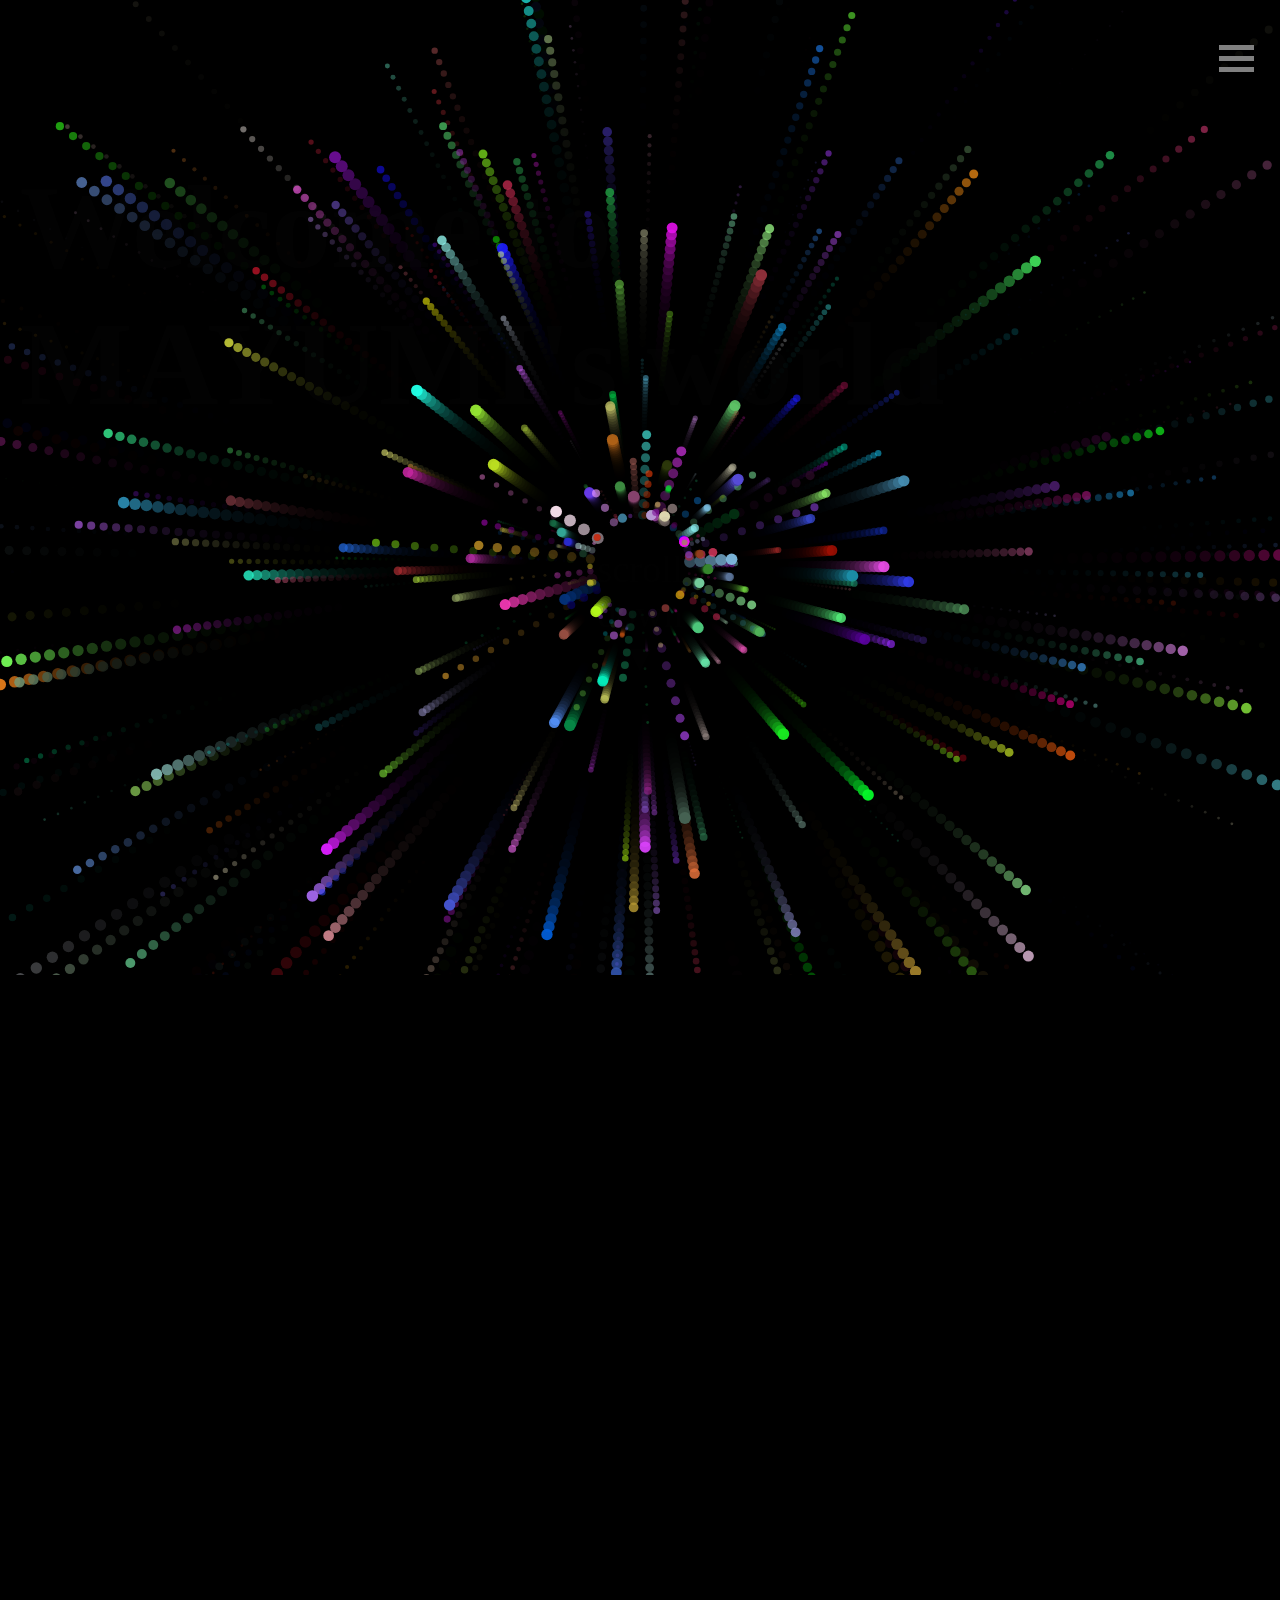
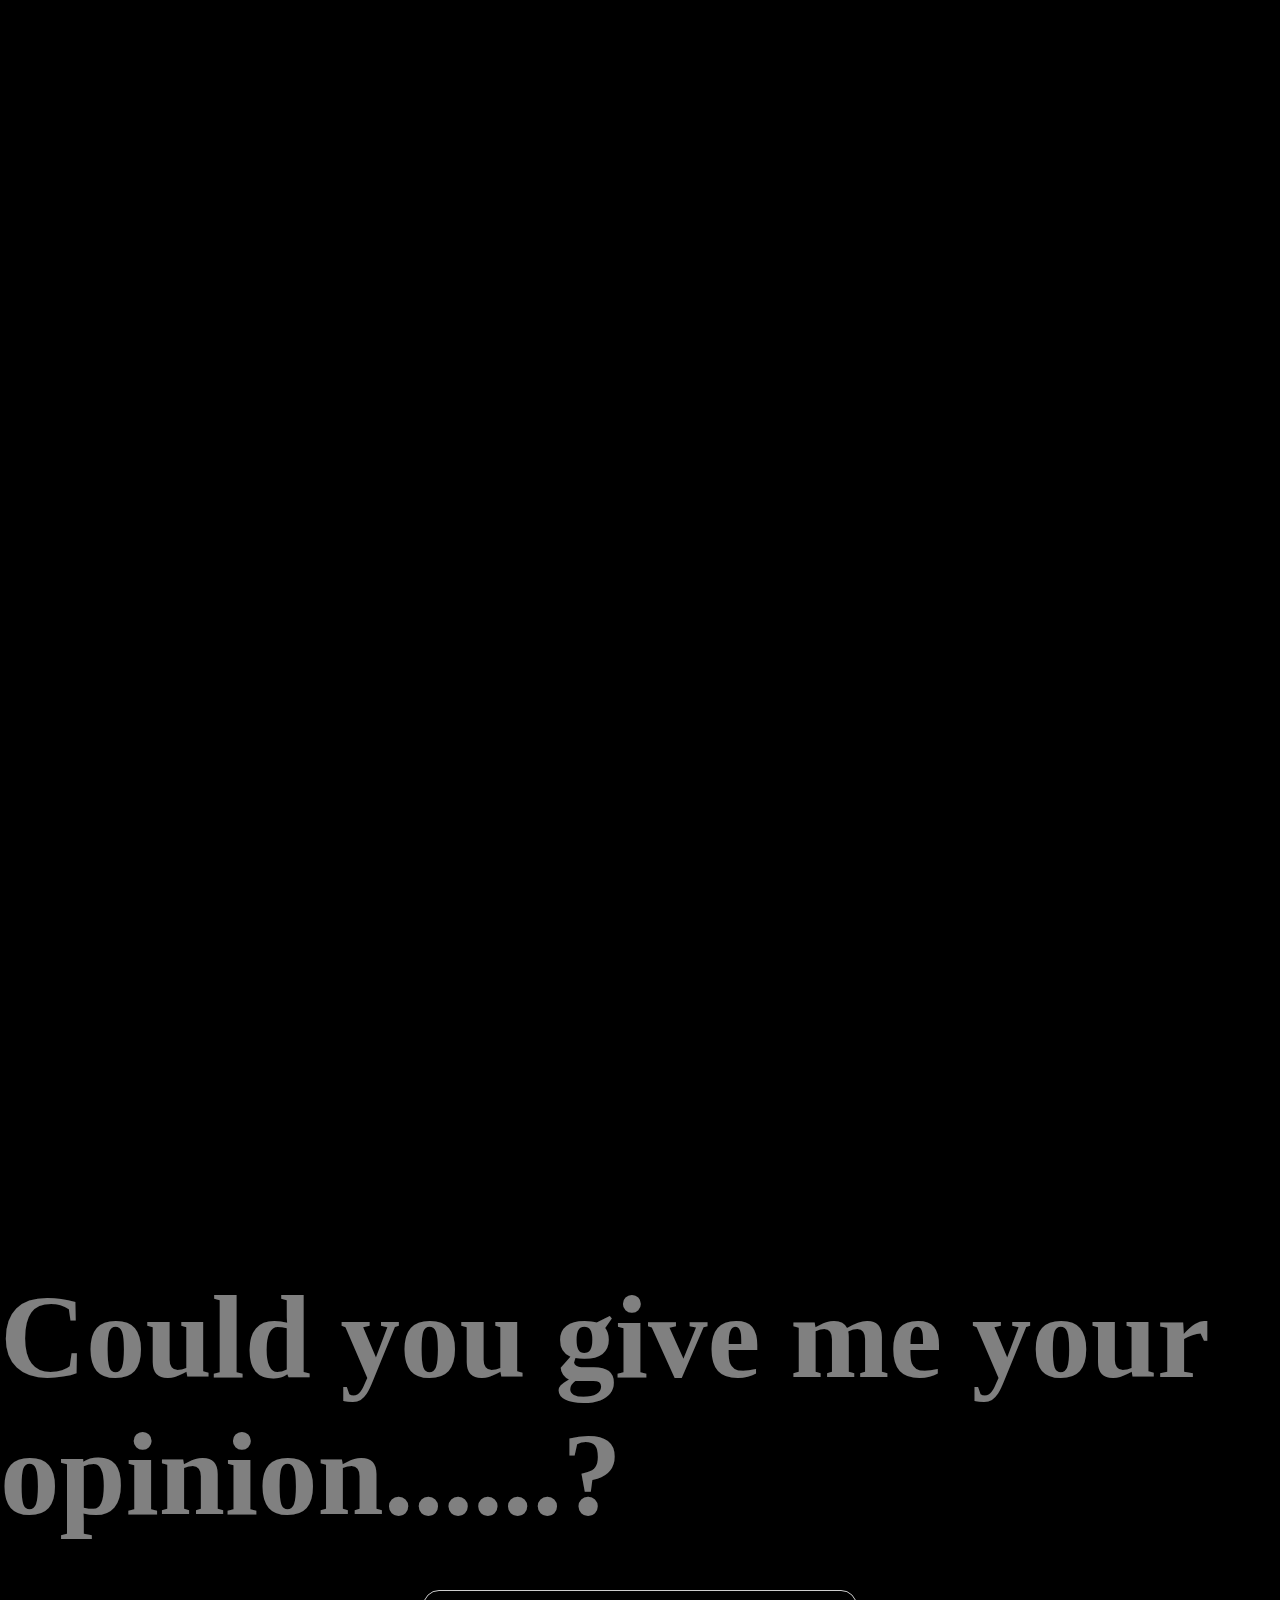
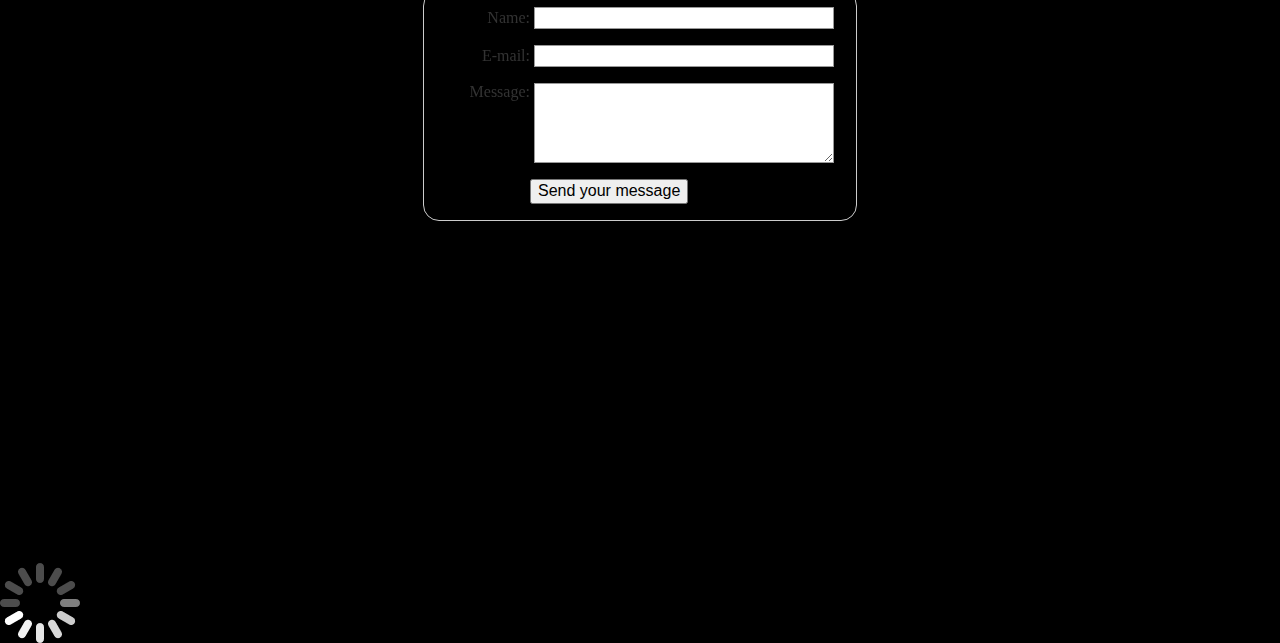
==== commit 08790f73: "Update index.html" ====
--- a/Hana/index.html
+++ b/Hana/index.html
@@ -342,8 +342,8 @@
             </div>
         </form>
     </div>
-    <div id="loading">
-       <img src="../img/download.gif">
+    <div id="loader">
+        <img src="img/download.gif">
     </div>
 </body>
 </html	>
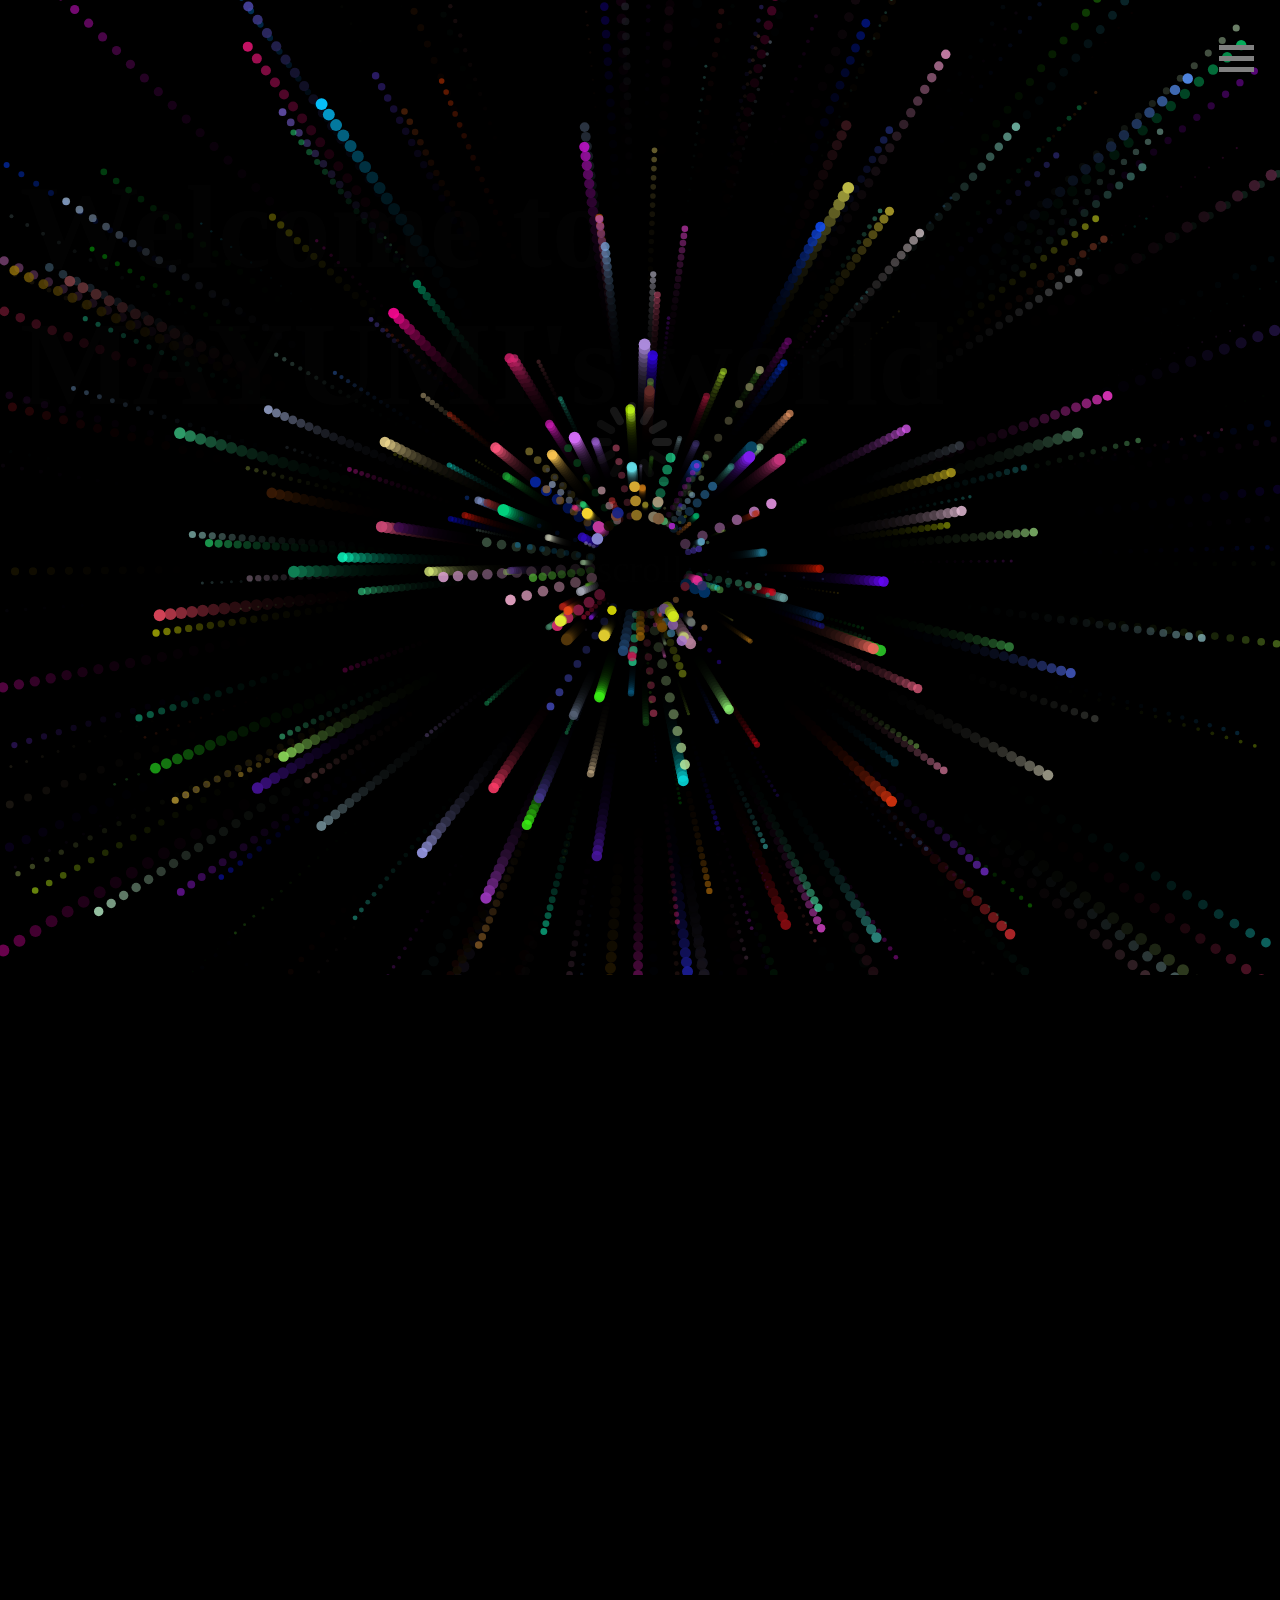
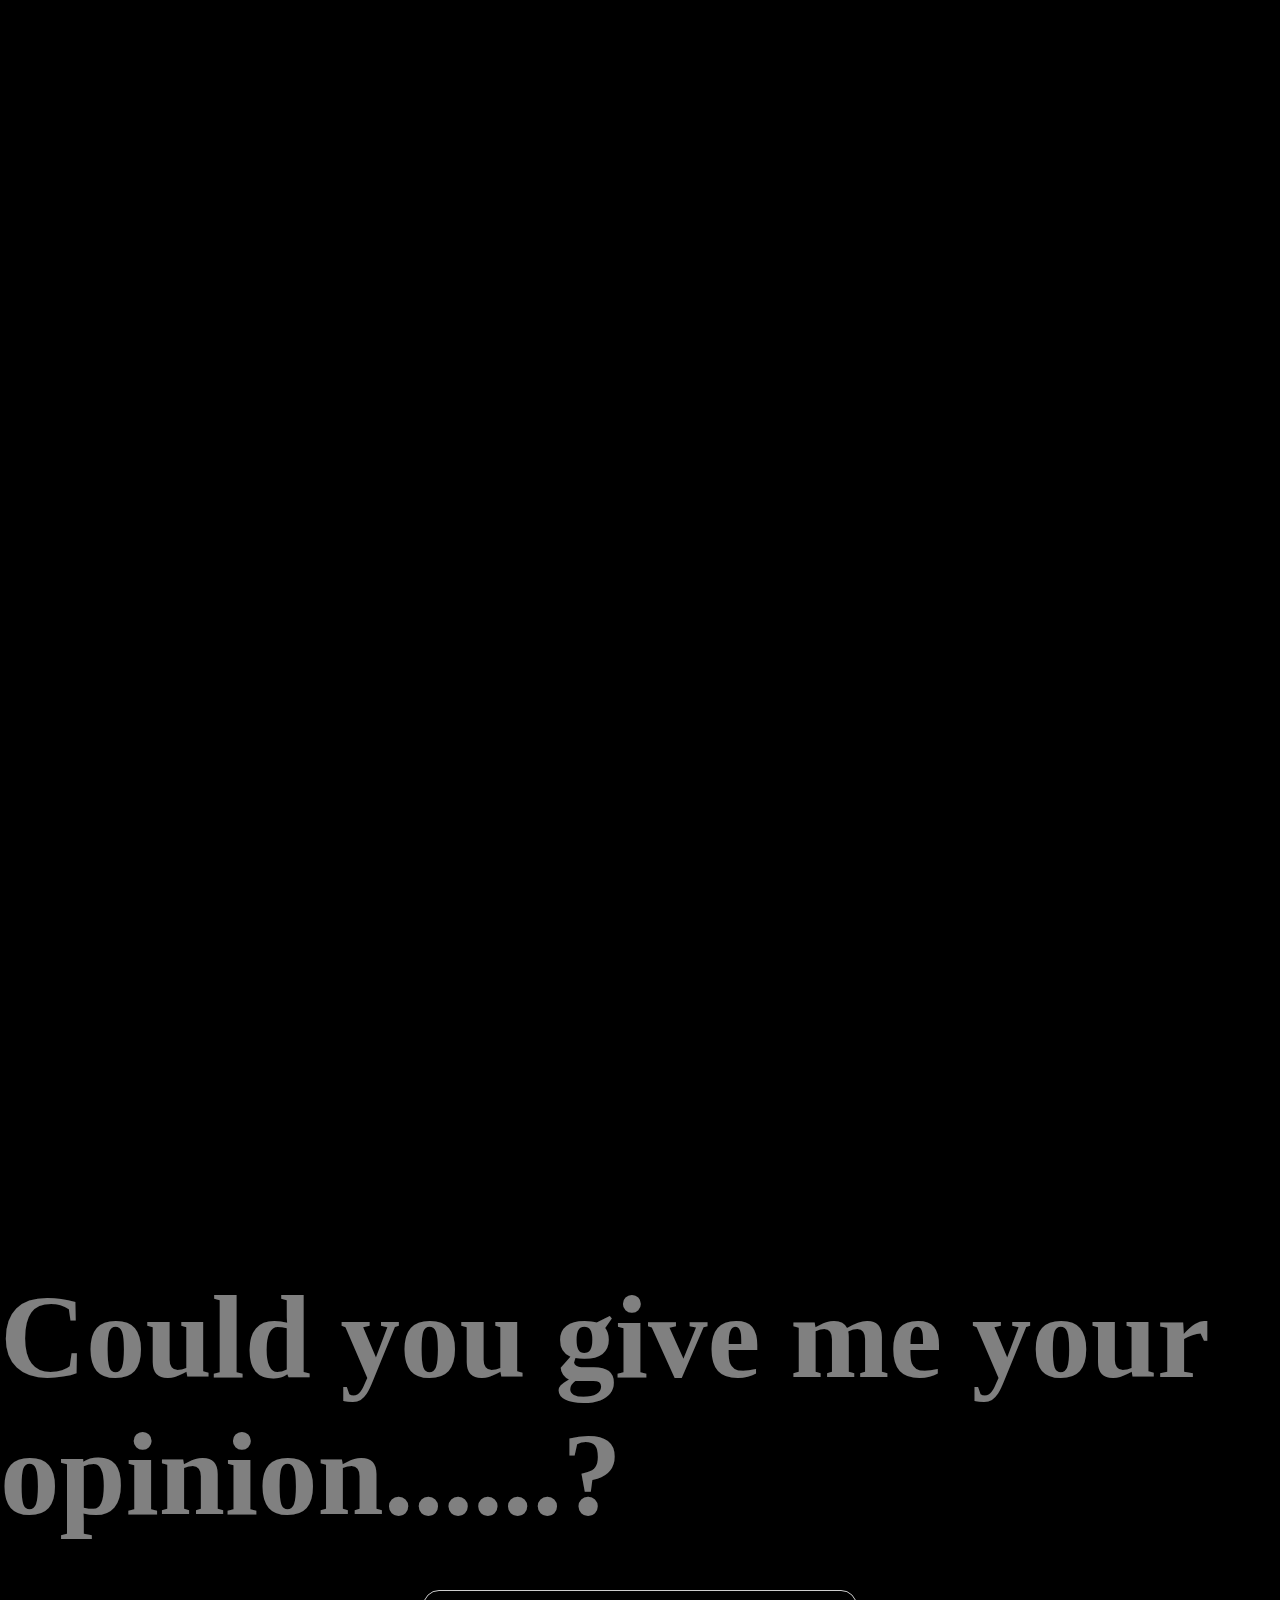
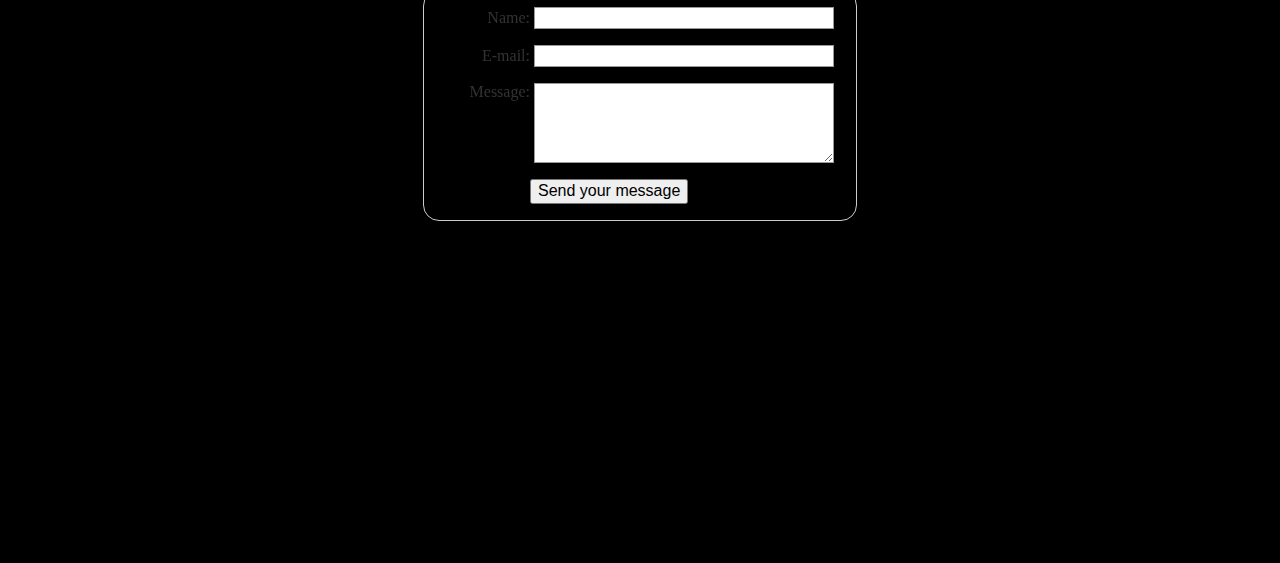
==== commit f0f244c8: "Update index.html" ====
--- a/Hana/index.html
+++ b/Hana/index.html
@@ -1,5 +1,4 @@
 <html>
-
 <head>
     <meta charset="UTF-8">
     <title>Mayumi's info</title>
@@ -10,7 +9,6 @@
     <link rel="shortcut icon" href="favicon.ico" type="animated_favicon1.gif">
     <script type="text/javascript">
         (function() {
-
             var ua = navigator.userAgent.toUpperCase();
             var url = document.location.pathname;
             var spDir = 'https://mayuowww.github.io/Hana/sp/sp.html';
@@ -53,7 +51,6 @@
         </nav>
     </div>
     <div id="first" class="content " style="background-position: 50% 0px;">
-
         <div id="wrapper"><canvas id="canvas"></canvas></div>
         <div id="container">
              <p id="animation">Welcome to<br>MAYUMI's world</p>
@@ -80,20 +77,16 @@
                         <div class="img"><img src="img/panpaka.png" alt="img"></div>
                         <div class="info">
                             <h3>レスポンシブサイトです。</h3>
-
-                        </div>
-                    </a>
-                </div>
-
-            </div>
-            <div class="col-sm-6">
-
+                        </div>
+                    </a>
+                </div>
+            </div>
+            <div class="col-sm-6">
                 <div class="ih-item square colored effect6 bottom_to_top">
                     <a href="https://shop.olympus-imaging.jp/contents/index/cd/c170316i8" target=”_blank”>
                         <div class="img"><img src="img/olympus.png" alt="img"></div>
                         <div class="info">
                             <h3>レスポンシブサイトです。</h3>
-
                         </div>
                     </a>
                 </div>
@@ -106,40 +99,30 @@
             <p id="description">
                 このサイトはキャンペーンページとなり、約３日で仕上げました。
             </p>
-
-            <p id="description"></p>
-            <hr id="border">
-
+            <p id="description"></p>
+            <hr id="border">
             <p id="position">&#12966;</p>
             <p id="mini-title">キャンペーンサイト</p>
             <p id="description">
-
             </p>
         </div>
         </div>
     </section>
-
     <section id="third" class="content" style="background-position: 50% 92.75px;">
         <div id="something">
             <p id="position">&#12964;</p>
             <p id="mini-title">歯科医院・項目別検索ページ</p>
             <p id="description">
                 このページは項目別に歯科医院を検索するページになっています。このページを基に虫歯や入れ歯といったキーワードから歯科医院を探せるページを複製しています。こうしたことで、より各項目に関連の深い歯科医院を探せるとともに、キーワード検索するユーザーを見落とさない効果をつけました。</p>
-
-            <p id="description"></p>
-            <hr id="border">
-
+            <p id="description"></p>
+            <hr id="border">
             <p id="position">&#12966;</p>
             <p id="mini-title">サイトマップ</p>
             <p id="description">このサイトは、各項目から歯科医院のページに飛べるようになっています。最初から全て表示するのではなく、アコーディオンにより自分の興味のある分野から検索しやすいように工夫しました。</p>
         </div>
-
-
-
         <article>
             <div class="bs-example">
                 <!-- From top and bottom-->
-
                 <div class="row">
                     <div class="col-sm-1">
                         <!-- normal -->
@@ -168,21 +151,10 @@
                         <!-- end colored -->
                     </div>
                 </div>
-                <!-- end From top and bottom-->
-
-                <!-- Top to bottom-->
-
-                <!-- end Top to bottom-->
-
             </div>
         </article>
     </section>
-
-
-
     <section id="forth" class="content" style="background-position: 50% -56.5px;">
-
-
         <div class="row">
             <div class="col-sm-6">
                 <!-- normal -->
@@ -204,7 +176,6 @@
                         <div class="img"><img src="img/shikayogosyu.PNG" alt="img"></div>
                         <div class="info">
                             <h3>PCサイトです。</h3>
-
                         </div>
                     </a>
                 </div>
@@ -216,7 +187,6 @@
             <p id="mini-title">歯科用語集SPサイト</p>
             <p id="description">
                 このサイトは歯科用語をクリックするとモーダルウィンドウにより該当の用語の説明が表示されるように実装いたしました。モーダルウィンドウを採用することにより、ユーザーの知りたい情報が即座に表示されるようにいたしました。</p>
-
             <p id="description"></p>
             <hr id="border">
 
@@ -237,7 +207,6 @@
                         <div class="img"><img src="img/minpaku.PNG" alt="img"></div>
                         <div class="info">
                             <h3>レスポンシブなサイトです</h3>
-
                         </div>
                     </a>
                 </div>
@@ -250,7 +219,6 @@
                         <div class="img"><img src="img/EBA.PNG" alt="img"></div>
                         <div class="info">
                             <h3>レスポンシブなサイトです</h3>
-
                         </div>
                     </a>
                 </div>
@@ -262,10 +230,8 @@
             <p id="mini-title">民泊サイト</p>
             <p id="description">
                 このサイトは自社内のデザイナー指示によりコーディングを行いました。</p>
-
-            <p id="description"></p>
-            <hr id="border">
-
+            <p id="description"></p>
+            <hr id="border">
             <p id="position">&#12966;</p>
             <p id="mini-title">会社概要</p>
             <p id="description">このサイトは私の会社の紹介サイトになります。このページのみのデザインから構築まで私が行いました。他のweb広告とは違い奇抜なデザインの面から人目を惹くのではなく、自社のセンスの良さを強調したデザインにしました。</p>
@@ -277,10 +243,8 @@
             <p id="mini-title">名産品紹介ページ</p>
             <p id="description">
                 名産品紹介ページを作成しました。jqueryを使った動作仕様を実装しました。</p>
-
-            <p id="description"></p>
-            <hr id="border">
-
+            <p id="description"></p>
+            <hr id="border">
             <p id="position">㊦</p>
             <p id="mini-title">よくある質問ページ</p>
             <p id="description">こちらのサイトは２重アコーディオンを使用し、一人でコーディングしました。</p>
@@ -288,7 +252,6 @@
      <article>
             <div class="bs-example">
                 <!-- From top and bottom-->
-
                 <div class="row">
                     <div class="col-sm-1">
                         <!-- normal -->
@@ -297,8 +260,6 @@
                                 <div class="img"><img src="img/okome.png" alt="img"></div>
                                 <div class="info">
                                     <h3>レスポンシブなサイトです</h3>
-
-
                                 </div>
                             </a>
                         </div>
@@ -346,4 +307,4 @@
         <img src="img/download.gif">
     </div>
 </body>
-</html	>
+</html>
--- a/Hana/css/onlycss.css
+++ b/Hana/css/onlycss.css
@@ -1,5 +1,16 @@
 @charset "utf-8";
 /* メールフォーム */
+#loader {
+    width: 96px;
+    height: 96px;
+    margin: -68px 0 0 -68px;
+    padding: 20px;
+    opacity: 0.5;
+    border-radius: 15px;
+    position: fixed;
+    left: 50%;
+    top: 50%;
+}
 
 section {
   opacity: 0;
